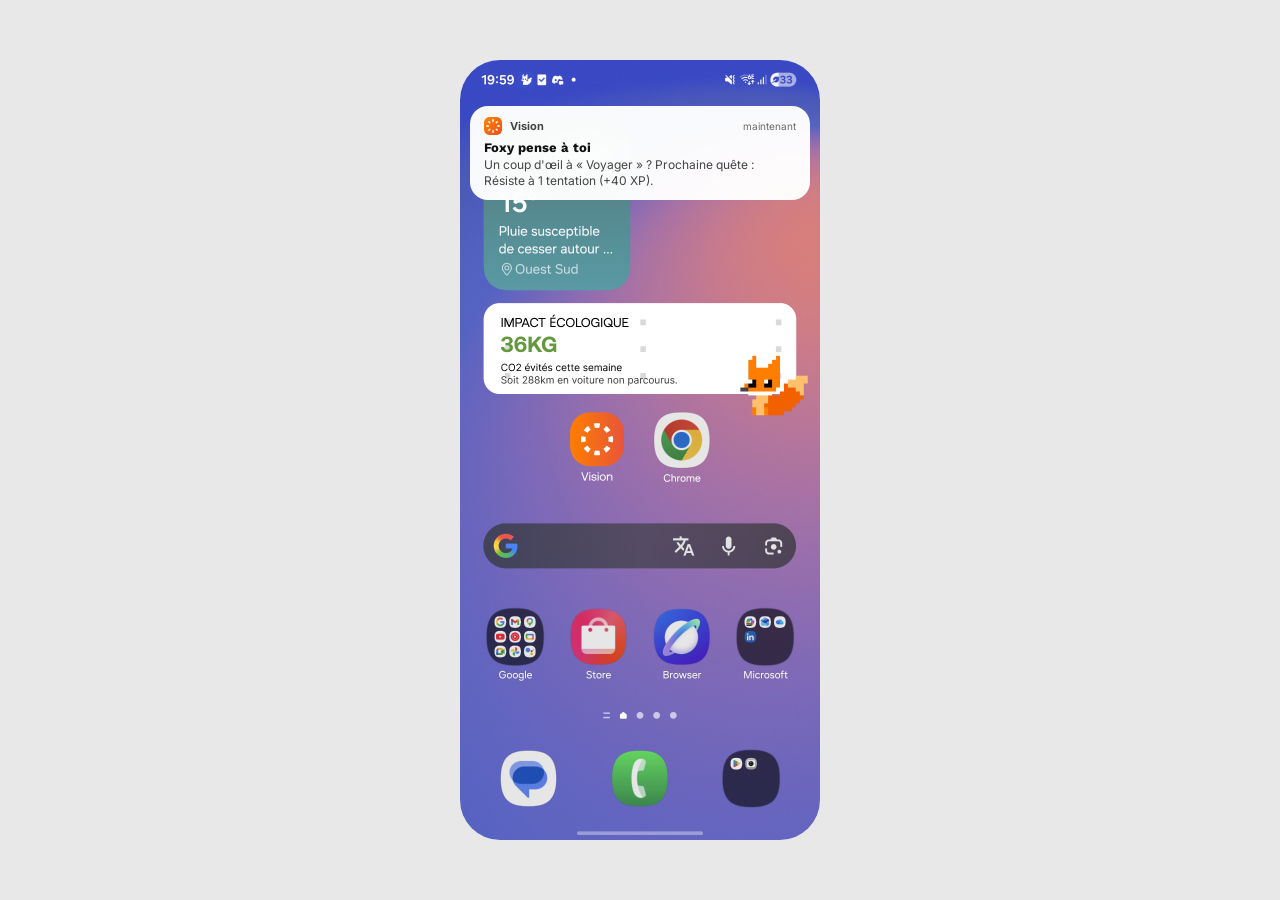
==== copie/index.html @ b32cd858 "Fusion gauntlet/serie (boucle gantelet)" ====
<!DOCTYPE html>
<html lang="fr">
<head>
<meta charset="UTF-8">
<meta name="viewport" content="width=device-width, initial-scale=1.0, viewport-fit=cover">
<title>Vision (copie)</title>
<!-- PWA -->
<link rel="manifest" href="manifest.json">
<meta name="theme-color" content="#ffffff">
<meta name="mobile-web-app-capable" content="yes">
<meta name="apple-mobile-web-app-capable" content="yes">
<meta name="apple-mobile-web-app-status-bar-style" content="black-translucent">
<meta name="apple-mobile-web-app-title" content="Vision">
<link rel="apple-touch-icon" href="assets/icon-192.png">
<link rel="preconnect" href="https://fonts.googleapis.com">
<link rel="preconnect" href="https://fonts.gstatic.com" crossorigin>
<link href="https://fonts.googleapis.com/css2?family=Inter:wght@300;400;500;600;700&family=Work+Sans:ital,wght@0,400;0,600;0,700;0,800;1,400&display=swap" rel="stylesheet">
<link rel="stylesheet" href="css/base.css">
<link rel="stylesheet" href="css/app.css">
<link rel="stylesheet" href="css/demos.css">
<link rel="stylesheet" href="css/g-accueil.css">
<link rel="stylesheet" href="css/g-celebration.css">
<link rel="stylesheet" href="css/g-serie.css">
<link rel="stylesheet" href="css/g-quetes.css">
<link rel="stylesheet" href="css/g-ligue.css">
<link rel="stylesheet" href="css/g-boutique.css">
<link rel="stylesheet" href="css/g-mascotte.css">
<link rel="stylesheet" href="css/g-rappels.css">
<style>
/* Reste dans la page : les url() passées via --m (style en ligne) doivent se résoudre par rapport au document */
.nav-mask { -webkit-mask: var(--m) center / contain no-repeat; mask: var(--m) center / contain no-repeat; }
</style>
</head>
<body>
<!-- Sprite SVG des icônes de navigation (contour si inactif, plein si actif) -->
<svg width="0" height="0" style="position:absolute;overflow:hidden" aria-hidden="true">
  <symbol id="ic-home" viewBox="0 0 24 24"><path d="M4 11 L12 4 L20 11 V20 H14 V15 H10 V20 H4 Z"/></symbol>
  <symbol id="ic-hist" viewBox="0 0 24 24">
    <rect x="3.5" y="13" width="4.2" height="7" rx="1.2"/>
    <rect x="9.9" y="9" width="4.2" height="11" rx="1.2"/>
    <rect x="16.3" y="5" width="4.2" height="15" rx="1.2"/>
  </symbol>
  <symbol id="ic-comp" viewBox="0 0 24 24">
    <ellipse cx="6.8" cy="9.5" rx="1.8" ry="2.3"/>
    <ellipse cx="11.7" cy="7.6" rx="1.9" ry="2.6"/>
    <ellipse cx="16.8" cy="9.5" rx="1.8" ry="2.3"/>
    <path d="M11.8 11.2 C8.2 11.2 6.3 14 6.3 16.4 C6.3 19 9 20 11.8 20 C14.6 20 17.3 19 17.3 16.4 C17.3 14 15.4 11.2 11.8 11.2 Z"/>
  </symbol>
  <symbol id="ic-prof" viewBox="0 0 24 24">
    <circle cx="12" cy="8" r="3.6"/>
    <path d="M5 20 C5 15.8 8.1 13.8 12 13.8 C15.9 13.8 19 15.8 19 20 Z"/>
  </symbol>
</svg>
<div class="phone">

  <!-- ════════════════════════════════════════════════════ -->
  <!-- SCREEN: SPLASH (123-228)                            -->
  <!-- ════════════════════════════════════════════════════ -->
  <div class="screen" id="s-splash">
    <div class="splash-screen">
      <!-- Assets fournis (à placer dans assets/) -->
      <img class="bg-img"      src="assets/splash-bg.png"      alt="">
      <img class="mosaic-img tl" src="assets/mosaic-orange.png" alt="">
      <img class="mosaic-img br" src="assets/mosaic-orange.png" alt="">
      <!-- (ancienne mosaïque CSS gardée pour compat — masquée par CSS) -->
      <!-- Mosaic top-left -->
      <div class="mosaic">
        <div class="mx" style="background:#f25023;top:0;left:0"></div>
        <div class="mx" style="background:#ff6338;top:0;left:32px"></div>
        <div class="mx" style="background:#f0662c;top:0;left:64px"></div>
        <div class="mx" style="background:#ffa43a;top:32px;left:0"></div>
        <div class="mx" style="background:#f07820;top:32px;left:32px"></div>
        <div class="mx" style="background:#ffb84a;top:64px;left:0"></div>
        <div class="mx" style="background:#f09030;top:64px;left:32px"></div>
        <div class="mx" style="background:#ffcc5a;top:96px;left:0"></div>
      </div>
      <!-- Mosaic bottom-right -->
      <div class="mosaic-br">
        <div class="mx" style="background:#f25023;top:0;left:0"></div>
        <div class="mx" style="background:#ff6338;top:0;left:32px"></div>
        <div class="mx" style="background:#f0662c;top:0;left:64px"></div>
        <div class="mx" style="background:#ffa43a;top:32px;left:0"></div>
        <div class="mx" style="background:#f07820;top:32px;left:32px"></div>
        <div class="mx" style="background:#ffb84a;top:64px;left:0"></div>
      </div>
      <!-- Logo : image PNG blanche fournie (à placer dans assets/welcome-logo.png) -->
      <img class="welcome-logo" src="assets/welcome-logo.png" alt="">

      <!-- Baseline -->
      <p class="splash-sub">La tentation passe.<br>Tes ambitions restent.</p>

      <!-- "Create account" — bg #f5f5f5 + border, radius 12, texte noir -->
      <button class="splash-btn-primary" onclick="go('s-intro-1')">Create account</button>

      <!-- "Login" — texte blanc Inter Bold, pas de fond -->
      <button class="splash-btn-login" onclick="go('s-home')">Login</button>
    </div>
  </div>

  <!-- (Page prénom supprimée — le prénom est désormais saisi sur la page Compagnon) -->

  <!-- SCREEN: ORANGE INTRO 1 (158-2)                      -->
  <!-- ════════════════════════════════════════════════════ -->
  <div class="screen" id="s-intro-1">
    <div class="og-screen">
      <!-- Assets fournis -->
      <img class="bg-img"        src="assets/splash-bg.png"      alt="">
      <img class="mosaic-img tl" src="assets/mosaic-orange.png"  alt="">
      <img class="mosaic-img br" src="assets/mosaic-orange.png"  alt="">
      <div class="og-radial"></div>
      <div class="mosaic">
        <div class="mx" style="background:#f25023;top:0;left:0"></div>
        <div class="mx" style="background:#ff6338;top:0;left:32px"></div>
        <div class="mx" style="background:#f0662c;top:0;left:64px"></div>
        <div class="mx" style="background:#ffa43a;top:32px;left:0"></div>
        <div class="mx" style="background:#f07820;top:32px;left:32px"></div>
        <div class="mx" style="background:#ffb84a;top:64px;left:0"></div>
        <div class="mx" style="background:#f09030;top:64px;left:32px"></div>
        <div class="mx" style="background:#ffcc5a;top:96px;left:0"></div>
        <div class="mx" style="background:#ffe06a;top:128px;left:0"></div>
      </div>
      <div class="mosaic-br">
        <div class="mx" style="background:#f25023;top:0;left:0"></div>
        <div class="mx" style="background:#ff6338;top:0;left:32px"></div>
        <div class="mx" style="background:#f0662c;top:0;left:64px"></div>
        <div class="mx" style="background:#ffa43a;top:32px;left:0"></div>
        <div class="mx" style="background:#f07820;top:32px;left:32px"></div>
        <div class="mx" style="background:#ffb84a;top:64px;left:0"></div>
        <div class="mx" style="background:#f09030;top:64px;left:32px"></div>
        <div class="mx" style="background:#ffcc5a;top:96px;left:0"></div>
        <div class="mx" style="background:#ffe06a;top:96px;left:32px"></div>
        <div class="mx" style="background:#fff07a;top:128px;left:0"></div>
      </div>
      <div class="og-content">
        <div class="og-step">01 - PARTENAIRE</div>
        <div class="og-title">Choisis ton partenaire</div>
        <div class="og-desc">Ton compagnon t'accompagne chaque jour. Il évolue en fonction de tes actions et t'aide à rester aligné avec tes objectifs.</div>
        <button class="og-btn" onclick="go('s-step1')">Continuer →</button>
      </div>
    </div>
  </div>

  <!-- ════════════════════════════════════════════════════ -->
  <!-- SCREEN: STEP 1 — Companion (158-21)                 -->
  <!-- ════════════════════════════════════════════════════ -->
  <div class="screen" id="s-step1">
    <div class="form-screen">
      <div class="step-bar">
        <div class="seg on"></div>
        <div class="seg"></div>
        <div class="seg"></div>
        <div class="seg"></div>
      </div>
      <div class="step-hdr">
        <div class="step-dot"></div>
        <div class="step-lbl">Étape 1 ▪ Ton Partenaire</div>
      </div>
      <div class="form-title">Choisis ton partenaire</div>
      <div class="form-sub">Plus facile ensemble.</div>
      <div class="comp-grid" id="compGrid">
        <div class="comp-card active" data-comp="foxy" onclick="selectComp(this)" role="button" tabindex="0">
          <div class="fox-mini"><img src="assets/comp-foxy.png" alt="Foxy" style="position:relative;width:100%;height:100%;object-fit:contain;image-rendering:pixelated;"></div>
          <div class="comp-name">Foxy</div>
          <div class="comp-trait">Curieux • Motivant</div>
        </div>
        <div class="comp-card" data-comp="malo" onclick="selectComp(this)" role="button" tabindex="0">
          <img src="assets/comp-malo.png" alt="Malo" style="width:72px;height:64px;object-fit:contain;image-rendering:pixelated;">
          <div class="comp-name">Malo</div>
          <div class="comp-trait">Calme • Stratège</div>
        </div>
        <div class="comp-card" data-comp="elio" onclick="selectComp(this)" role="button" tabindex="0">
          <img src="assets/comp-elio.png" alt="Élio" style="width:72px;height:64px;object-fit:contain;image-rendering:pixelated;">
          <div class="comp-name">Élio</div>
          <div class="comp-trait">Fun • Décalé</div>
        </div>
        <div class="comp-card" data-comp="ryo" onclick="selectComp(this)" role="button" tabindex="0">
          <img src="assets/comp-ryo.png" alt="Ryo" style="width:72px;height:64px;object-fit:contain;image-rendering:pixelated;">
          <div class="comp-name">Ryo</div>
          <div class="comp-trait">Sérieux • Discipliné</div>
        </div>
      </div>
      <div class="comp-input-area">
        <div class="comp-desc" id="comp-desc">Ce renard est stratège. Toujours un coup d'avance, il sera toujours là pour te réorienter en cas de coup dur.</div>
        <input id="compNameInput" class="dark-input" type="text" placeholder="Donne-lui ton prénom" maxlength="20" onkeydown="if(event.key==='Enter')continueComp()">
      </div>
      <button class="cont-btn" onclick="continueComp()">Continuer →</button>
    </div>
  </div>

  <!-- ════════════════════════════════════════════════════ -->
  <!-- SCREEN: ORANGE INTRO 2 (158-45)                     -->
  <!-- ════════════════════════════════════════════════════ -->
  <div class="screen" id="s-intro-2">
    <div class="og-screen">
      <!-- Assets fournis -->
      <img class="bg-img"        src="assets/splash-bg.png"      alt="" style="transform:scaleX(-1)">
      <img class="mosaic-img tl" src="assets/mosaic-orange.png"  alt="">
      <img class="mosaic-img br" src="assets/mosaic-orange.png"  alt="">
      <div class="og-radial"></div>
      <div class="mosaic" style="transform: scaleX(-1)">
        <div class="mx" style="background:#f25023;top:0;left:0"></div>
        <div class="mx" style="background:#ff6338;top:0;left:32px"></div>
        <div class="mx" style="background:#f0662c;top:0;left:64px"></div>
        <div class="mx" style="background:#ffa43a;top:32px;left:0"></div>
        <div class="mx" style="background:#f07820;top:32px;left:32px"></div>
        <div class="mx" style="background:#ffb84a;top:64px;left:0"></div>
        <div class="mx" style="background:#f09030;top:64px;left:32px"></div>
        <div class="mx" style="background:#ffcc5a;top:96px;left:0"></div>
      </div>
      <div class="mosaic-br">
        <div class="mx" style="background:#f25023;top:0;left:0"></div>
        <div class="mx" style="background:#ff6338;top:0;left:32px"></div>
        <div class="mx" style="background:#f0662c;top:0;left:64px"></div>
        <div class="mx" style="background:#ffa43a;top:32px;left:0"></div>
        <div class="mx" style="background:#f07820;top:32px;left:32px"></div>
        <div class="mx" style="background:#ffb84a;top:64px;left:0"></div>
        <div class="mx" style="background:#f09030;top:64px;left:32px"></div>
        <div class="mx" style="background:#ffcc5a;top:96px;left:0"></div>
      </div>
      <div class="og-content">
        <div class="og-step">02 - PASSION</div>
        <div class="og-title">Ce qui t'anime</div>
        <div class="og-desc">Ton <em style="font-style:italic">compagnon</em> comprend mieux ce que tu veux protéger quand il connaît ce qui compte pour toi.</div>
        <button class="og-btn" onclick="go('s-step2')">Continuer →</button>
      </div>
    </div>
  </div>

  <!-- ════════════════════════════════════════════════════ -->
  <!-- SCREEN: STEP 2 — Passions (158-194)                 -->
  <!-- ════════════════════════════════════════════════════ -->
  <div class="screen" id="s-step2">
    <div class="form-screen">
      <div class="step-bar">
        <div class="seg on"></div>
        <div class="seg on"></div>
        <div class="seg"></div>
        <div class="seg"></div>
      </div>
      <div class="step-hdr">
        <div class="step-dot"></div>
        <div class="step-lbl">Étape 2 ▪ Tes Passions</div>
      </div>
      <div class="passion-fox">
        <div class="fox-mini"><img src="assets/comp-foxy.png" class="dyn-comp" alt="fox"></div>
      </div>
      <div class="form-title">Sélectionnes tes passions</div>
      <div class="form-sub">Personnalises tes alternatives.</div>
      <div class="passion-count" id="passionCount">3 passions sélectionnées</div>
      <div class="chip-area" id="chipArea">
        <div class="chip" onclick="toggleChip(this)" role="button" tabindex="0">Fitness</div>
        <div class="chip" onclick="toggleChip(this)" role="button" tabindex="0">Gaming</div>
        <div class="chip" onclick="toggleChip(this)" role="button" tabindex="0">Manga / Anime</div>
        <div class="chip" onclick="toggleChip(this)" role="button" tabindex="0">Finance</div>
        <div class="chip" onclick="toggleChip(this)" role="button" tabindex="0">Design</div>
        <div class="chip on" onclick="toggleChip(this)" role="button" tabindex="0">Lecture</div>
        <div class="chip" onclick="toggleChip(this)" role="button" tabindex="0">Musique</div>
        <div class="chip on" onclick="toggleChip(this)" role="button" tabindex="0">Voyage</div>
        <div class="chip" onclick="toggleChip(this)" role="button" tabindex="0">Développement personnel</div>
        <div class="chip" onclick="toggleChip(this)" role="button" tabindex="0">Art</div>
        <div class="chip" onclick="toggleChip(this)" role="button" tabindex="0">Nature</div>
        <div class="chip" onclick="toggleChip(this)" role="button" tabindex="0">Entrepreneuriat</div>
        <div class="chip" onclick="toggleChip(this)" role="button" tabindex="0">Roadtrip</div>
        <div class="chip" onclick="toggleChip(this)" role="button" tabindex="0">Mode</div>
        <div class="chip on" onclick="toggleChip(this)" role="button" tabindex="0">Nourriture</div>
        <div class="chip-add" onclick="addChip()" role="button" tabindex="0">+</div>
      </div>
      <button class="cont-btn" onclick="go('s-intro-3')">Suivant →</button>
    </div>
  </div>

  <!-- ════════════════════════════════════════════════════ -->
  <!-- SCREEN: ORANGE INTRO 3 (158-389)                    -->
  <!-- ════════════════════════════════════════════════════ -->
  <div class="screen" id="s-intro-3">
    <div class="og-screen">
      <!-- Assets fournis -->
      <img class="bg-img"        src="assets/splash-bg.png"      alt="" style="transform:rotate(180deg)">
      <img class="mosaic-img tl" src="assets/mosaic-orange.png"  alt="">
      <img class="mosaic-img br" src="assets/mosaic-orange.png"  alt="">
      <div class="og-radial"></div>
      <div class="mosaic">
        <div class="mx" style="background:#f25023;top:0;left:0"></div>
        <div class="mx" style="background:#ff6338;top:0;left:32px"></div>
        <div class="mx" style="background:#f0662c;top:0;left:64px"></div>
        <div class="mx" style="background:#ffa43a;top:32px;left:0"></div>
        <div class="mx" style="background:#f07820;top:32px;left:32px"></div>
        <div class="mx" style="background:#ffb84a;top:64px;left:0"></div>
        <div class="mx" style="background:#ffcc5a;top:96px;left:0"></div>
      </div>
      <div class="mosaic-br">
        <div class="mx" style="background:#f25023;top:0;left:0"></div>
        <div class="mx" style="background:#ff6338;top:0;left:32px"></div>
        <div class="mx" style="background:#ffa43a;top:32px;left:0"></div>
        <div class="mx" style="background:#f07820;top:32px;left:32px"></div>
        <div class="mx" style="background:#ffb84a;top:64px;left:0"></div>
        <div class="mx" style="background:#ffcc5a;top:96px;left:0"></div>
      </div>
      <div class="og-content">
        <div class="og-step">03 - VISION</div>
        <div class="og-title">Pose ton premier objectif</div>
        <div class="og-desc">Dis-le comme tu le penses. Vision s'occupera de le structurer ensuite.</div>
        <button class="og-btn" onclick="go('s-step3')">C'est parti →</button>
      </div>
    </div>
  </div>

  <!-- ════════════════════════════════════════════════════ -->
  <!-- SCREEN: STEP 3 — Vision Cards (235-756)             -->
  <!-- ════════════════════════════════════════════════════ -->
  <div class="screen" id="s-step3">
    <div class="form-screen">
      <div class="step-bar">
        <div class="seg on"></div>
        <div class="seg on"></div>
        <div class="seg on"></div>
        <div class="seg"></div>
      </div>
      <div class="step-hdr">
        <div class="step-dot"></div>
        <div class="step-lbl">Étape 3 ▪ Ta Vision</div>
      </div>
      <div class="form-title">Que veux-tu construire ?</div>
      <div class="vision-scroll" style="max-height: 470px;">
        <div class="vision-grid">
          <div class="vision-card active">
            <div class="vision-thumb"><div class="fox-mini" style="width:52px;height:46px;"><img src="assets/comp-foxy.png" class="dyn-comp" alt=""></div></div>
            <div class="vision-label">Liberté financière</div>
            <div class="vision-input-area">
              <input class="vision-input" type="text" placeholder="Mon objectif...">
            </div>
          </div>
          <div class="vision-card">
            <div class="vision-thumb"><div class="fox-mini" style="width:52px;height:46px;"><img src="assets/comp-foxy.png" class="dyn-comp" alt=""></div></div>
            <div class="vision-label">Voyager</div>
            <div class="vision-input-area">
              <input class="vision-input" type="text" placeholder="Mon objectif...">
            </div>
          </div>
          <div class="vision-card">
            <div class="vision-thumb"><div class="fox-mini" style="width:52px;height:46px;"><img src="assets/comp-foxy.png" class="dyn-comp" alt=""></div></div>
            <div class="vision-label">Réduire mon impact</div>
            <div class="vision-input-area">
              <input class="vision-input" type="text" placeholder="Mon objectif...">
            </div>
          </div>
          <div class="vision-card">
            <div class="vision-thumb"><div class="fox-mini" style="width:52px;height:46px;"><img src="assets/comp-foxy.png" class="dyn-comp" alt=""></div></div>
            <div class="vision-label">Lancer un projet</div>
            <div class="vision-input-area">
              <input class="vision-input" type="text" placeholder="Mon objectif...">
            </div>
          </div>
          <div class="vision-card">
            <div class="vision-thumb"><div class="fox-mini" style="width:52px;height:46px;"><img src="assets/comp-foxy.png" class="dyn-comp" alt=""></div></div>
            <div class="vision-label">Me former</div>
            <div class="vision-input-area">
              <input class="vision-input" type="text" placeholder="Mon objectif...">
            </div>
          </div>
          <div class="vision-card">
            <div class="vision-thumb"><div class="fox-mini" style="width:52px;height:46px;"><img src="assets/comp-foxy.png" class="dyn-comp" alt=""></div></div>
            <div class="vision-label">Prendre soin de moi</div>
            <div class="vision-input-area">
              <input class="vision-input" type="text" placeholder="Mon objectif...">
            </div>
          </div>
          <div class="vision-card">
            <div class="vision-thumb"><div class="fox-mini" style="width:52px;height:46px;"><img src="assets/comp-foxy.png" class="dyn-comp" alt=""></div></div>
            <div class="vision-label">Premier logement</div>
            <div class="vision-input-area">
              <input class="vision-input" type="text" placeholder="Mon objectif...">
            </div>
          </div>
          <div class="vision-card">
            <div class="vision-thumb"><div class="fox-mini" style="width:52px;height:46px;"><img src="assets/comp-foxy.png" class="dyn-comp" alt=""></div></div>
            <div class="vision-label">Avoir de l'impact</div>
            <div class="vision-input-area">
              <input class="vision-input" type="text" placeholder="Mon objectif...">
            </div>
          </div>
        </div>
        <div style="height:12px"></div>
      </div>
      <div class="vision-footer">
        <div class="vision-footer-txt">M'aider pour mes objectifs</div>
        <button class="foxy-btn" onclick="go('s-chat')">Discute avec Foxy</button>
      </div>
      <button class="cont-btn" style="bottom:18px" onclick="validateVisions()">Suivant →</button>
    </div>
  </div>

  <!-- ════════════════════════════════════════════════════ -->
  <!-- SCREEN: ANALYSE INTRO (194-489)                     -->
  <!-- ════════════════════════════════════════════════════ -->
  <div class="screen" id="s-intro-analyse">
    <div class="app-screen" style="display:flex;flex-direction:column;padding:50px 22px 0;">
      <div class="fox-mini" style="width:94px;height:83px;margin:10px auto 16px;"><img src="assets/comp-foxy.png" class="dyn-comp" alt="fox"></div>
      <div style="font-family:'Work Sans',sans-serif;font-weight:700;font-size:21px;color:var(--dark);text-align:center;line-height:1.25;">Ton compagnon va<br>analyser ces sites pour toi</div>
      <div style="font-size:13px;color:var(--muted);text-align:center;margin-top:8px;">selon tes objectifs sélectionnés</div>
      <div style="margin-top:24px;display:flex;flex-direction:column;gap:10px;">
        <div style="background:#fff;border-radius:14px;padding:13px 16px;display:flex;align-items:center;gap:12px;">
          <div style="flex:1;"><div style="font-weight:700;font-size:14px;color:var(--dark);">Achat</div><div style="font-size:11px;color:var(--muted);margin-top:2px;">(Amazon, Zara, Sephora…)</div></div>
          <span class="cat-tog on locked" onclick="toggleCat(this)" role="button" tabindex="0"><span class="cat-tog-knob"><img src="assets/lock.svg" class="lock-ic" alt="verrouillé"></span></span>
        </div>
        <div style="background:#fff;border-radius:14px;padding:13px 16px;display:flex;align-items:center;gap:12px;">
          <div style="flex:1;"><div style="font-weight:700;font-size:14px;color:var(--dark);">Food & Livraison</div><div style="font-size:11px;color:var(--muted);margin-top:2px;">(UberEats, Deliveroo, McDo…)</div></div>
          <span class="cat-tog on locked" onclick="toggleCat(this)" role="button" tabindex="0"><span class="cat-tog-knob"><img src="assets/lock.svg" class="lock-ic" alt="verrouillé"></span></span>
        </div>
        <div style="background:#fff;border-radius:14px;padding:13px 16px;display:flex;align-items:center;gap:12px;">
          <div style="flex:1;"><div style="font-weight:700;font-size:14px;color:var(--dark);">Réseaux & Streaming</div><div style="font-size:11px;color:var(--muted);margin-top:2px;">(TikTok, Instagram, Youtube…)</div></div>
          <span class="cat-tog on locked" onclick="toggleCat(this)" role="button" tabindex="0"><span class="cat-tog-knob"><img src="assets/lock.svg" class="lock-ic" alt="verrouillé"></span></span>
        </div>
      </div>
      <button class="cont-btn" style="position:absolute;bottom:24px;right:22px;" onclick="go('s-intro-ec')">Compris →</button>
    </div>
  </div>

  <!-- ════════════════════════════════════════════════════ -->
  <!-- SCREEN: SPLASH ESPRIT CRITIQUE (580:1264) — violet     -->
  <!-- ════════════════════════════════════════════════════ -->
  <div class="screen" id="s-intro-ec">
    <div class="ec-screen">
      <div class="ec-content">
        <div class="ec-step">Esprit critique</div>
        <div class="ec-title">T'aide à lutter contre la déformation et la manipulation</div>
        <div class="ec-desc">T'aide à repérer le contenu généré par l'IA, t'aide à trouver des ressources complémentaires à celles que tu consultes</div>
        <div class="ec-card">
          <div style="flex:1;">
            <div style="font-family:'Work Sans',sans-serif;font-weight:700;font-size:14px;color:var(--dark);">Esprit critique</div>
            <div style="font-size:11px;color:var(--muted);margin-top:2px;">(Information, Vidéo, Article…)</div>
          </div>
          <span class="ec-toggle on" onclick="toggleEC(this)" role="button" tabindex="0"><span class="ec-knob"></span></span>
        </div>
      </div>
      <button class="ec-btn" onclick="go('s-intro-5')">Continuer →</button>
    </div>
  </div>

  <!-- ════════════════════════════════════════════════════ -->
  <!-- SCREEN: ORANGE INTRO 5 — Capsule (158-732)          -->
  <!-- ════════════════════════════════════════════════════ -->
  <div class="screen" id="s-intro-5">
    <div class="og-screen">
      <!-- Assets fournis -->
      <img class="bg-img"        src="assets/splash-bg.png"      alt="" style="transform:rotate(-15deg) scale(1.6)">
      <img class="mosaic-img tl" src="assets/mosaic-orange.png"  alt="">
      <img class="mosaic-img br" src="assets/mosaic-orange.png"  alt="">
      <div class="og-radial"></div>
      <div class="mosaic">
        <div class="mx" style="background:#f25023;top:0;left:0"></div>
        <div class="mx" style="background:#ff6338;top:0;left:32px"></div>
        <div class="mx" style="background:#f0662c;top:0;left:64px"></div>
        <div class="mx" style="background:#ffa43a;top:32px;left:0"></div>
        <div class="mx" style="background:#f07820;top:32px;left:32px"></div>
        <div class="mx" style="background:#ffb84a;top:64px;left:0"></div>
        <div class="mx" style="background:#ffcc5a;top:96px;left:0"></div>
      </div>
      <div class="mosaic-br">
        <div class="mx" style="background:#f25023;top:0;left:0"></div>
        <div class="mx" style="background:#ff6338;top:0;left:32px"></div>
        <div class="mx" style="background:#ffa43a;top:32px;left:0"></div>
        <div class="mx" style="background:#ffb84a;top:64px;left:0"></div>
        <div class="mx" style="background:#ffcc5a;top:96px;left:0"></div>
      </div>
      <div class="og-content">
        <div class="og-step">04 - TA CAPSULE</div>
        <div class="og-title">Immortalise ce moment</div>
        <div class="og-desc">Enregistre un message pour ton futur toi. Il s'affichera lors des moments de doute.</div>
        <button class="og-btn" onclick="go('s-step4')">Enregistrer →</button>
      </div>
    </div>
  </div>

  <!-- ════════════════════════════════════════════════════ -->
  <!-- SCREEN: STEP 4 — Camera / Capsule (158-738)         -->
  <!-- ════════════════════════════════════════════════════ -->
  <div class="screen" id="s-step4">
    <div class="form-screen">
      <div class="step-bar">
        <div class="seg on"></div>
        <div class="seg on"></div>
        <div class="seg on"></div>
        <div class="seg on"></div>
      </div>
      <div class="step-hdr">
        <div class="step-dot"></div>
        <div class="step-lbl">Étape 4 ▪ Ta Capsule</div>
      </div>
      <div class="form-title">Immortalise ce moment</div>
      <div class="form-sub">Un message pour ton futur toi.</div>
      <div class="cam-area" id="step4-cam">
        <!-- État IDLE (placeholder par défaut) -->
        <div id="cam-state-idle" style="text-align:center;width:100%;height:100%;display:flex;flex-direction:column;align-items:center;justify-content:center;position:relative;">
          <div class="cam-placeholder">📹<br><br>Appuie sur le bouton<br>pour commencer l'enregistrement</div>
          <div class="cam-example">
            <div class="cam-example-txt">"Salut, c'est moi dans 90 jours. J'espère que tu as tenu tes engagements..."</div>
          </div>
        </div>
        <!-- État RECORDING (caché par défaut) — video plein écran + overlays absolus -->
        <div id="cam-state-rec" style="display:none;width:100%;height:100%;position:relative;color:#fff;overflow:hidden;border-radius:16px;">
          <!-- Vraie vidéo en BG plein écran -->
          <video id="rec-video" autoplay muted playsinline style="display:none;position:absolute;inset:0;width:100%;height:100%;object-fit:cover;transform:scaleX(-1);"></video>
          <!-- Fallback emoji/waveform (plein écran, centré) -->
          <div id="rec-visual-fallback" style="position:absolute;inset:0;display:flex;align-items:center;justify-content:center;color:rgba(255,255,255,0.25);font-size:64px;gap:3px;">👤</div>
          <!-- Header overlay (REC + timer) -->
          <div style="position:absolute;top:12px;left:14px;right:14px;display:flex;align-items:center;gap:8px;background:rgba(0,0,0,0.45);backdrop-filter:blur(6px);-webkit-backdrop-filter:blur(6px);border-radius:18px;padding:6px 12px;">
            <div class="rec-live-dot"></div>
            <div class="rec-live-lbl" id="rec-mode-lbl">REC · VIDÉO</div>
            <div style="margin-left:auto;font-family:'Inter',sans-serif;color:#fff;font-size:16px;font-weight:500;" id="rec-timer">0:00</div>
          </div>
          <!-- Transcription overlay FIXE (taille fixe, ne grandit pas) -->
          <div style="position:absolute;left:12px;right:12px;bottom:12px;height:80px;background:rgba(0,0,0,0.55);backdrop-filter:blur(8px);-webkit-backdrop-filter:blur(8px);border-radius:12px;padding:10px 12px;overflow-y:auto;font-size:13px;line-height:1.5;color:rgba(255,255,255,0.95);">
            <div id="rec-transcript-text"><span class="rec-cursor"></span></div>
          </div>
        </div>
        <!-- État PREVIEW (caché par défaut) -->
        <div id="cam-state-preview" style="display:none;width:100%;height:100%;flex-direction:column;align-items:center;justify-content:center;color:rgba(255,255,255,0.85);padding:14px;">
          <div style="font-size:42px;margin-bottom:14px;">✓</div>
          <div style="font-family:'Work Sans',sans-serif;font-weight:700;font-size:16px;margin-bottom:6px;">Capsule enregistrée</div>
          <div id="cam-preview-meta" style="font-size:12px;color:rgba(255,255,255,0.55);font-family:'Inter',sans-serif;letter-spacing:.05em;">VIDÉO · 0:00</div>
          <button type="button" onclick="resetRecording()" style="margin-top:18px;background:rgba(255,255,255,0.1);border:1px solid rgba(255,255,255,0.2);color:#fff;font-family:'Inter',sans-serif;font-size:12px;padding:8px 16px;border-radius:20px;cursor:pointer;">↻ Réenregistrer</button>
        </div>
      </div>
      <div class="record-btn-wrap">
        <button type="button" class="record-btn" id="record-btn-main" onclick="handleRecordClick()" aria-label="Enregistrer ou arrêter la capsule">
          <div class="record-dot" id="record-btn-icon" style="pointer-events:none"></div>
        </button>
        <div class="record-alt" id="record-alt-text" style="cursor:pointer" onclick="startRecordingInline('audio')" role="button" tabindex="0">Sinon enregistrer un vocal</div>
      </div>
      <button class="cont-btn" onclick="go('s-home'); startTour();">Terminer →</button>
    </div>
  </div>

  <!-- ════════════════════════════════════════════════════ -->
  <!-- SCREEN: RECORDING (video ou vocal avec transcription)-->
  <!-- ════════════════════════════════════════════════════ -->
  <div class="screen" id="s-record">
    <div class="rec-screen">
      <div class="rec-top">
        <div class="rec-live-dot"></div>
        <div class="rec-live-lbl" id="rec-mode-lbl">REC · VIDÉO</div>
      </div>
      <div class="rec-timer" id="rec-timer">0:00</div>

      <!-- Viewfinder caméra (mode video) -->
      <div class="rec-cam-view" id="rec-cam-view">
        <div class="rec-corner tl"></div>
        <div class="rec-corner tr"></div>
        <div class="rec-corner bl"></div>
        <div class="rec-corner br"></div>
        <div class="rec-cam-icon">👤</div>
      </div>

      <!-- Waveform animée (mode vocal) -->
      <div class="rec-wave" id="rec-wave" style="display:none;">
        <!-- 32 barres générées par JS -->
      </div>

      <!-- Transcription live -->
      <div class="rec-transcript">
        <div class="rec-transcript-lbl">📝 TRANSCRIPTION EN DIRECT</div>
        <div id="rec-transcript-text"></div>
      </div>

      <!-- Stop button -->
      <button class="rec-stop-btn" onclick="stopRecording()" aria-label="Arrêter l'enregistrement">
        <div class="rec-stop-square"></div>
      </button>
      <div class="rec-stop-lbl">Appuie pour arrêter</div>
    </div>
  </div>

  <!-- ════════════════════════════════════════════════════ -->
  <!-- SCREEN: HOME (61-135)                               -->
  <!-- ════════════════════════════════════════════════════ -->
  <div class="screen" id="s-home">
    <div class="app-screen">
      <div class="android-back" onclick="go('s-widget')" title="Retour Android" role="button" tabindex="0">
        <div class="android-back-pill">⌂ Android</div>
      </div>
      <div class="app-scroll" style="height:100%;">
        <!-- Accueil : barre de statut + compagnon + carte du jour (js/g-accueil.js, css/g-accueil.css) -->
        <div class="acc-top" id="acc-top">
          <div class="acc-bar">
            <button type="button" class="acc-stat acc-league" id="acc-league" onclick="accGo('s-ligue')" aria-label="Ligue">
              <span class="acc-ico acc-ico-medal" data-px="medal"></span><span class="acc-num" id="acc-league-name">Graine</span>
            </button>
            <button type="button" class="acc-stat acc-flame is-off" id="acc-flame" onclick="accGo('s-serie')" aria-label="Série">
              <span class="acc-ico acc-ico-flame" data-px="flame"></span><span class="acc-num" id="home-streak">0</span>
            </button>
            <button type="button" class="acc-stat acc-gems" id="acc-gems-btn" onclick="accGo('s-boutique')" aria-label="Graines">
              <span class="acc-ico" data-px="seed"></span><span class="acc-num" id="acc-gems">0</span>
            </button>
            <button type="button" class="acc-stat acc-freeze" id="acc-freezes-btn" onclick="accGo('s-boutique')" aria-label="Boucliers de série">
              <span class="acc-ico" data-px="shield"></span><span class="acc-num" id="acc-freezes">0</span>
            </button>
            <button type="button" class="bell-btn has-notif acc-bell" onclick="openNotifs()" aria-label="Notifications"><img src="assets/bell.svg" alt="notifications"></button>
          </div>

          <div class="acc-stage">
            <div class="acc-comp">
              <div class="acc-sparks" aria-hidden="true"><i></i><i></i><i></i></div>
              <div class="acc-comp-sprite"><img src="assets/comp-foxy.png" class="dyn-comp" alt="Ton compagnon"></div>
              <div class="acc-floor" aria-hidden="true"></div>
              <div class="acc-level" id="acc-level" role="img" aria-label="Stade du compagnon"><div id="home-hearts" class="acc-hearts"></div><span id="acc-stage-name">Sauvage</span></div>
            </div>
            <div class="acc-bubble">
              <div class="acc-hello"><span id="acc-hello-word">Bonsoir</span>, <span class="user-name">Léa</span>&#8239;!</div>
              <div class="acc-say" id="acc-say">Une petite action et ta flamme s’allume.</div>
            </div>
          </div>

          <div class="acc-today" id="acc-today">
            <div class="acc-today-top">
              <span class="acc-tag" id="acc-tag">À suivre</span>
              <span class="acc-count" id="acc-count-wrap" role="img" aria-label="Quêtes du jour"><span class="acc-dots" id="acc-dots"></span><span id="acc-count">0 / 3</span></span>
            </div>
            <div class="acc-title" id="acc-title">Résiste à 1 tentation</div>
            <div class="acc-rewards">
              <span class="acc-chip acc-chip-xp" id="acc-xp-chip"><span class="acc-ico" data-px="bolt"></span><span class="acc-chip-txt"><span id="acc-xp">+40</span> XP</span></span>
              <span class="acc-chip acc-chip-gems"><span class="acc-ico" data-px="seed"></span><span class="acc-chip-txt"><span id="acc-gain">+15</span> graines</span></span>
            </div>
            <div class="acc-progress">
              <div class="acc-pbar" id="acc-pbar" role="img" aria-label="Progression"><div class="acc-pfill" id="acc-pfill"></div><span class="acc-ptxt" id="acc-ptxt">0 / 1</span></div>
              <span class="acc-ico acc-chest" data-px="chest"></span>
            </div>
            <button type="button" class="acc-cta" id="acc-cta" onclick="accTodayTap()">Allumer ma flamme</button>
          </div>
        </div>

        <!-- Chips dynamiques (varient selon objectifs) -->
        <div id="home-chips" style="display:flex;gap:8px;justify-content:center;flex-wrap:wrap;margin-top:12px;padding:0 20px;"></div>

        <!-- Banner objectif (dynamique userAmbitions[0]) — collant en haut au scroll -->
        <div class="obj-banner" id="home-obj-banner" style="position:sticky;top:0;z-index:20;margin:16px 14px 0;box-shadow: none;">
          <div class="obj-label">TON OBJECTIF</div>
          <div class="obj-text" id="home-obj-text">Je veux pouvoir voyager le mois prochain.</div>
        </div>

        <!-- Card blanche "Objectifs" (blocs dynamiques par ambition) -->
        <div style="margin:16px 20px 0;background:#fff;border-radius:14px;padding:16px;">
          <div style="font-size:10px;color:#6b6475;margin-bottom:14px;">Objectifs</div>
          <div id="home-objectives-list"></div>
        </div>

        <!-- Journal (barres grises) -->
        <div style="padding:18px 20px 0;">
          <div style="font-size:10px;color:#888;margin-bottom:10px;">Journal</div>
          <div id="home-journal-list">
            <div class="jfi">
              <div class="jfi-bar" style="background:#888;"></div>
              <div class="jfi-content">
                <div class="jfi-time">Aujourd'hui · 14:20</div>
                <div class="jfi-text green">Résisté à Shein — +34€</div>
              </div>
            </div>
            <div class="jfi">
              <div class="jfi-bar" style="background:#888;"></div>
              <div class="jfi-content">
                <div class="jfi-time">Hier · 22:47</div>
                <div class="jfi-text" style="color:#888;">Commandé Uber Eats. Fatigue.</div>
              </div>
            </div>
            <div class="jfi">
              <div class="jfi-bar" style="background:#888;"></div>
              <div class="jfi-content">
                <div class="jfi-time">Mer · 18:05</div>
                <div class="jfi-text green">Résisté à Amazon — +22€</div>
              </div>
            </div>
          </div>
        </div>
        <div style="height:96px;"></div>
      </div>
      <div class="b-nav">
        <button class="nav-btn on" onclick="tab('home')" aria-label="Accueil">
          <span class="nav-mask nav-mask-line" style="aspect-ratio:35/47;--m:url(assets/nav-home-line.svg)"></span>
          <span class="nav-mask nav-mask-fill" style="aspect-ratio:35/47;--m:url(assets/nav-home-fill.svg)"></span>
        </button>
        <button class="nav-btn" onclick="tab('hist')" aria-label="Historique">
          <span class="nav-mask nav-mask-line" style="aspect-ratio:60/44;--m:url(assets/nav-hist-line.svg)"></span>
          <span class="nav-mask nav-mask-fill" style="aspect-ratio:62/44;--m:url(assets/nav-hist-fill.svg)"></span>
        </button>
        <button class="nav-fab" onclick="openJournal()" aria-label="Ajouter une entrée au journal">
          <img src="assets/nav-fab2.svg" alt="add">
        </button>
        <button class="nav-btn" onclick="tab('comp')" aria-label="Compagnon">
          <span class="nav-mask nav-mask-line" style="aspect-ratio:70/46;--m:url(assets/nav-comp-line.svg)"></span>
          <span class="nav-mask nav-mask-fill" style="aspect-ratio:72/46;--m:url(assets/nav-comp-fill.svg)"></span>
        </button>
        <button class="nav-btn" onclick="tab('profil')" aria-label="Profil">
          <span class="nav-mask nav-mask-line" style="aspect-ratio:30/44;--m:url(assets/nav-prof-line.svg)"></span>
          <span class="nav-mask nav-mask-fill" style="aspect-ratio:31/43;--m:url(assets/nav-prof-fill.svg)"></span>
        </button>
      </div>
    </div>
  </div>

  <!-- ════════════════════════════════════════════════════ -->
  <!-- SCREEN: HISTORIQUE (61-330)                         -->
  <!-- ════════════════════════════════════════════════════ -->
  <div class="screen" id="s-hist">
    <div class="app-screen">
      <div class="android-back" onclick="go('s-widget')" title="Retour Android" role="button" tabindex="0">
        <div class="android-back-pill">⌂ Android</div>
      </div>
      <div class="app-scroll" style="height:100%;">
        <div class="app-hdr">
          <div>
            <div class="app-greeting">Historique</div>
            <div class="app-streak">Ton parcours complet</div>
          </div>
          <button class="bell-btn has-notif" onclick="openNotifs()"><img src="assets/bell.svg" alt="notifications"></button>
        </div>
        <div class="obj-banner">
          <div class="obj-label">TON OBJECTIF</div>
          <div class="obj-text">Je veux pouvoir voyager le mois prochain.</div>
        </div>
        <!-- Journal dans une card blanche (Figma 61:330) -->
        <div style="margin:14px 20px 0;background:#fff;border-radius:16px;padding:14px 16px;">
          <div style="font-size:13px;font-weight:600;color:var(--muted);margin-bottom:10px;">Journal</div>
          <div class="jfi" style="margin:0 0 10px;">
            <div class="jfi-bar green"></div>
            <div class="jfi-content">
              <div class="jfi-time">Aujourd'hui · 14:20</div>
              <div class="jfi-text green">Résisté à Shein — +34€</div>
            </div>
          </div>
          <div class="jfi" style="margin:0 0 10px;">
            <div class="jfi-bar red"></div>
            <div class="jfi-content">
              <div class="jfi-time">Hier · 22:47</div>
              <div class="jfi-text dark">Commandé Uber Eats. Fatigue.</div>
            </div>
          </div>
          <div class="jfi" style="margin:0;">
            <div class="jfi-bar green"></div>
            <div class="jfi-content">
              <div class="jfi-time">Mer · 18:05</div>
              <div class="jfi-text green">Résisté à Amazon — +22€</div>
            </div>
          </div>
        </div>
        <!-- Bilan des déclencheurs (calculé depuis l'historique des tentations) -->
        <div class="trg-card">
          <div class="trg-title">Tes déclencheurs</div>
          <div id="triggers-body"></div>
        </div>
        <!-- Objectifs atteints (Figma 61:330) -->
        <div style="font-family:'Work Sans',sans-serif;font-weight:700;font-size:15px;color:var(--dark);padding:18px 20px 8px;">Objectifs atteints</div>
        <div style="padding:0 20px;">
          <div style="font-size:14px;color:var(--green-dark);margin-bottom:12px;line-height:1.4;">Achat d'un piano — 1 200 € économisés</div>
          <div style="font-size:14px;color:var(--green-dark);line-height:1.4;">Apprendre le code — 130 TikTok stoppés</div>
        </div>
        <div style="height:20px;"></div>
      </div>
      <div class="fox-corner"><img src="assets/comp-foxy.png" class="dyn-comp" alt="fox"></div>
      <div class="b-nav">
        <button class="nav-btn" onclick="tab('home')" aria-label="Accueil">
          <span class="nav-mask nav-mask-line" style="aspect-ratio:35/47;--m:url(assets/nav-home-line.svg)"></span>
          <span class="nav-mask nav-mask-fill" style="aspect-ratio:35/47;--m:url(assets/nav-home-fill.svg)"></span>
        </button>
        <button class="nav-btn on" onclick="tab('hist')" aria-label="Historique">
          <span class="nav-mask nav-mask-line" style="aspect-ratio:60/44;--m:url(assets/nav-hist-line.svg)"></span>
          <span class="nav-mask nav-mask-fill" style="aspect-ratio:62/44;--m:url(assets/nav-hist-fill.svg)"></span>
        </button>
        <button class="nav-fab" onclick="openJournal()" aria-label="Ajouter une entrée au journal">
          <img src="assets/nav-fab2.svg" alt="add">
        </button>
        <button class="nav-btn" onclick="tab('comp')" aria-label="Compagnon">
          <span class="nav-mask nav-mask-line" style="aspect-ratio:70/46;--m:url(assets/nav-comp-line.svg)"></span>
          <span class="nav-mask nav-mask-fill" style="aspect-ratio:72/46;--m:url(assets/nav-comp-fill.svg)"></span>
        </button>
        <button class="nav-btn" onclick="tab('profil')" aria-label="Profil">
          <span class="nav-mask nav-mask-line" style="aspect-ratio:30/44;--m:url(assets/nav-prof-line.svg)"></span>
          <span class="nav-mask nav-mask-fill" style="aspect-ratio:31/43;--m:url(assets/nav-prof-fill.svg)"></span>
        </button>
      </div>
    </div>
  </div>

  <!-- ════════════════════════════════════════════════════ -->
  <!-- SCREEN: COMPAGNON (61-427)                          -->
  <!-- ════════════════════════════════════════════════════ -->
  <div class="screen" id="s-comp">
    <div class="app-screen">
      <div class="android-back" onclick="go('s-widget')" title="Retour Android" role="button" tabindex="0">
        <div class="android-back-pill">⌂ Android</div>
      </div>
      <div class="app-scroll" style="height:100%;">
        <div class="app-hdr">
          <div>
            <div class="app-greeting">Compagnon</div>
            <div class="app-streak">Renardo te suit partout</div>
          </div>
          <button class="bell-btn has-notif" onclick="openNotifs()"><img src="assets/bell.svg" alt="notifications"></button>
        </div>
        <div class="obj-banner">
          <div class="obj-label">TON OBJECTIF</div>
          <div class="obj-text">Je veux pouvoir voyager le mois prochain.</div>
        </div>
        <div class="comp-screen-content">
          <div class="comp-fox-center" style="margin-top:14px;">
            <img src="assets/comp-foxy.png" class="dyn-comp" alt="Renardo">
          </div>
          <div class="comp-name-big">Renardo</div>
          <div class="comp-xp" id="comp-xp">XP 0 / 1 000</div>
          <div class="xp-bar-wrap">
            <div class="xp-bar-lbl"><span id="comp-stage-lbl">Stade 1 · Sauvage</span></div>
            <!-- Progression : ? + ligne + cœurs (Figma 61:427) -->
            <div class="xp-stage">
              <button class="xp-help" onclick="openXpHelp()" aria-label="Comment monter de niveau">?</button>
              <div class="xp-track">
                <div class="xp-track-bg"></div>
                <div class="xp-track-fill" id="comp-xp-fill" style="width:12.5%"></div>
                <div class="xp-hearts">
                  <div class="xp-h"><span class="xp-sq"></span><img class="sh on" src="assets/heart.png" alt=""><span class="xp-lb">Sauvage</span></div>
                  <div class="xp-h"><span class="xp-sq"></span><img class="sh on" src="assets/heart.png" alt=""><span class="xp-lb active">Dompter</span></div>
                  <div class="xp-h"><span class="xp-sq"></span><img class="sh" src="assets/heart.png" alt=""><span class="xp-lb">Maître</span></div>
                  <div class="xp-h"><span class="xp-sq"></span><img class="sh" src="assets/heart.png" alt=""><span class="xp-lb">Légendaire</span></div>
                </div>
              </div>
            </div>
          </div>
          <div class="align-row">
            <span class="align-lbl">ALIGNEMENT</span>
            <span class="align-val">58%</span>
          </div>
          <div class="comp-desc-txt">Renardo grandit à chaque résistance. Il représente ta capacité à aligner tes actions avec tes vraies envies.</div>
          <div class="section-title" style="padding:8px 0 6px;align-self:flex-start;">VOS OBJECTIFS</div>
          <div class="obj-tags">
            <span class="obj-tag">épargne</span>
            <span class="obj-tag">écologie</span>
            <span class="obj-tag obj-tag-ec">esprit critique</span>
          </div>
        </div>
        <div style="height:20px;"></div>
      </div>
      <div class="b-nav">
        <button class="nav-btn" onclick="tab('home')" aria-label="Accueil">
          <span class="nav-mask nav-mask-line" style="aspect-ratio:35/47;--m:url(assets/nav-home-line.svg)"></span>
          <span class="nav-mask nav-mask-fill" style="aspect-ratio:35/47;--m:url(assets/nav-home-fill.svg)"></span>
        </button>
        <button class="nav-btn" onclick="tab('hist')" aria-label="Historique">
          <span class="nav-mask nav-mask-line" style="aspect-ratio:60/44;--m:url(assets/nav-hist-line.svg)"></span>
          <span class="nav-mask nav-mask-fill" style="aspect-ratio:62/44;--m:url(assets/nav-hist-fill.svg)"></span>
        </button>
        <button class="nav-fab" onclick="openJournal()" aria-label="Ajouter une entrée au journal">
          <img src="assets/nav-fab2.svg" alt="add">
        </button>
        <button class="nav-btn on" onclick="tab('comp')" aria-label="Compagnon">
          <span class="nav-mask nav-mask-line" style="aspect-ratio:70/46;--m:url(assets/nav-comp-line.svg)"></span>
          <span class="nav-mask nav-mask-fill" style="aspect-ratio:72/46;--m:url(assets/nav-comp-fill.svg)"></span>
        </button>
        <button class="nav-btn" onclick="tab('profil')" aria-label="Profil">
          <span class="nav-mask nav-mask-line" style="aspect-ratio:30/44;--m:url(assets/nav-prof-line.svg)"></span>
          <span class="nav-mask nav-mask-fill" style="aspect-ratio:31/43;--m:url(assets/nav-prof-fill.svg)"></span>
        </button>
      </div>
    </div>
  </div>

  <!-- ════════════════════════════════════════════════════ -->
  <!-- SCREEN: PARAMÈTRE / PROFIL (73-52)                  -->
  <!-- ════════════════════════════════════════════════════ -->
  <div class="screen" id="s-profil">
    <div class="app-screen">
      <div class="android-back" onclick="go('s-widget')" title="Retour Android" role="button" tabindex="0">
        <div class="android-back-pill">⌂ Android</div>
      </div>
      <div class="app-scroll" style="height:100%;">
        <div class="app-hdr">
          <div>
            <div class="app-greeting">Paramètres</div>
            <div class="app-streak">Gère ton expérience Vision</div>
          </div>
          <button class="bell-btn has-notif" onclick="openNotifs()"><img src="assets/bell.svg" alt="notifications"></button>
        </div>
        <div class="obj-banner">
          <div class="obj-label">TON OBJECTIF</div>
          <div class="obj-text">Je veux pouvoir voyager le mois prochain.</div>
        </div>
        <div class="param-list">
          <div class="param-item" onclick="go('s-param-video')" style="cursor:pointer;" role="button" tabindex="0">
            <div>
              <span class="param-lbl">TA CAPSULE</span>
              <div style="font-size:10px;color:var(--muted);margin-top:3px;">Capsule enregistrée le 6 mai 2026</div>
            </div>
            <span class="param-chevron">›</span>
          </div>
          <div class="param-item" onclick="go('s-param-ambitions')" style="cursor:pointer;" role="button" tabindex="0">
            <div>
              <span class="param-lbl">MES AMBITIONS</span>
              <div style="font-size:10px;color:var(--muted);margin-top:3px;">3 objectifs actifs</div>
            </div>
            <span class="param-chevron">›</span>
          </div>
          <div class="param-item" onclick="go('s-param-passions')" style="cursor:pointer;" role="button" tabindex="0">
            <div>
              <span class="param-lbl">MES PASSIONS</span>
              <div style="font-size:10px;color:var(--muted);margin-top:3px;" id="passions-summary">3 passions</div>
            </div>
            <span class="param-chevron">›</span>
          </div>
          <div class="param-item" onclick="go('s-param-lieu')" style="cursor:pointer;" role="button" tabindex="0">
            <div>
              <span class="param-lbl">LIEU DE VIE ET DE TRAVAIL</span>
              <div style="font-size:10px;color:var(--muted);margin-top:3px;">Paris · Télétravail</div>
            </div>
            <span class="param-chevron">›</span>
          </div>
          <div class="param-item" onclick="go('s-param-transport')" style="cursor:pointer;" role="button" tabindex="0">
            <div>
              <span class="param-lbl">TRANSPORT HABITUEL</span>
              <div style="font-size:10px;color:var(--muted);margin-top:3px;">Transports en commun</div>
            </div>
            <span class="param-chevron">›</span>
          </div>
          <div class="param-item" onclick="go('s-param-sites')" style="cursor:pointer;" role="button" tabindex="0">
            <div>
              <span class="param-lbl">SITES ANALYSÉS PAR L'APPLICATION</span>
              <div id="sites-count-sum" style="font-size:10px;color:var(--muted);margin-top:3px;">Catégories selon tes objectifs</div>
            </div>
            <span class="param-chevron">›</span>
          </div>
          <div class="param-item" style="flex-direction:column;align-items:flex-start;gap:8px;">
            <label class="param-lbl" for="pause-range">PAUSE AVANT D'ACHETER</label>
            <div style="display:flex;gap:12px;align-items:center;width:100%;">
              <input id="pause-range" type="range" min="3" max="30" step="1" value="30" oninput="setPauseSecs(this.value)" style="flex:1;accent-color:var(--og);">
              <span id="pause-val" style="font-size:13px;font-weight:600;color:var(--dark);min-width:36px;text-align:right;">30 s</span>
            </div>
            <div style="font-size:10px;color:var(--muted);">Temps de respiration avant de pouvoir cliquer sur « J'y vais tout de même ».</div>
          </div>
          <div class="param-item" style="flex-direction:column;align-items:flex-start;gap:8px;">
            <span class="param-lbl">CLÉ API CLAUDE</span>
            <div style="display:flex;gap:8px;align-items:center;width:100%;">
              <input id="claude-key-input" type="password" placeholder="sk-ant-api03-..."
                oninput="localStorage.setItem('vision_claude_key',this.value)"
                style="flex:1;background:#f5f5f5;border:1.5px solid #e8e8e8;border-radius:10px;padding:9px 13px;font-size:12px;font-family:'Inter',sans-serif;outline:none;color:#1a1a1a;min-width:0;">
              <button id="claude-key-btn" onclick="validateClaudeKey()"
                style="flex-shrink:0;background:linear-gradient(90deg,var(--og),var(--og2));color:#fff;border:none;border-radius:10px;padding:9px 14px;font-size:12px;font-family:'Inter',sans-serif;font-weight:600;cursor:pointer;">Tester</button>
            </div>
            <div id="claude-key-status" style="font-size:10px;color:var(--muted);min-height:14px;"></div>
          </div>
        </div>
        <!-- Toggle Esprit critique (Figma 73:52) — bordure violette -->
        <div style="margin:14px 20px 0;background:#fff;border:1.5px solid #a78bfa;border-radius:14px;padding:14px 16px;">
          <div style="display:flex;align-items:center;gap:12px;">
            <div style="flex:1;">
              <div style="font-family:'Work Sans',sans-serif;font-weight:700;font-size:14px;color:var(--dark);">Esprit critique</div>
              <div style="font-size:11px;color:var(--muted);margin-top:2px;">(Information, Vidéo, Article…)</div>
            </div>
            <span class="ec-toggle on" onclick="toggleEC(this)" role="button" tabindex="0"><span class="ec-knob"></span></span>
          </div>
          <div onclick="go('s-param-ec')" style="margin-top:10px;font-size:12px;font-weight:600;color:#7c5cdb;cursor:pointer;" role="button" tabindex="0">Modifier ›</div>
        </div>
        <!-- Effacer toutes les données locales (objectifs, journal, règles, capsule…) -->
        <div style="margin:14px 20px 0;">
          <button type="button" onclick="resetAllData()"
            style="width:100%;background:#fff;border:1.5px solid #c9353a;color:#c9353a;border-radius:14px;padding:12px 16px;font-size:13px;font-family:'Inter',sans-serif;font-weight:600;cursor:pointer;">
            Effacer mes données
          </button>
          <div style="font-size:10px;color:var(--muted);margin-top:6px;text-align:center;">Objectifs, journal, règles, compagnon et capsule. La clé API est conservée.</div>
        </div>
        <div style="height:20px;"></div>
      </div>
      <div class="b-nav">
        <button class="nav-btn" onclick="tab('home')" aria-label="Accueil">
          <span class="nav-mask nav-mask-line" style="aspect-ratio:35/47;--m:url(assets/nav-home-line.svg)"></span>
          <span class="nav-mask nav-mask-fill" style="aspect-ratio:35/47;--m:url(assets/nav-home-fill.svg)"></span>
        </button>
        <button class="nav-btn" onclick="tab('hist')" aria-label="Historique">
          <span class="nav-mask nav-mask-line" style="aspect-ratio:60/44;--m:url(assets/nav-hist-line.svg)"></span>
          <span class="nav-mask nav-mask-fill" style="aspect-ratio:62/44;--m:url(assets/nav-hist-fill.svg)"></span>
        </button>
        <button class="nav-fab" onclick="openJournal()" aria-label="Ajouter une entrée au journal">
          <img src="assets/nav-fab2.svg" alt="add">
        </button>
        <button class="nav-btn" onclick="tab('comp')" aria-label="Compagnon">
          <span class="nav-mask nav-mask-line" style="aspect-ratio:70/46;--m:url(assets/nav-comp-line.svg)"></span>
          <span class="nav-mask nav-mask-fill" style="aspect-ratio:72/46;--m:url(assets/nav-comp-fill.svg)"></span>
        </button>
        <button class="nav-btn on" onclick="tab('profil')" aria-label="Profil">
          <span class="nav-mask nav-mask-line" style="aspect-ratio:30/44;--m:url(assets/nav-prof-line.svg)"></span>
          <span class="nav-mask nav-mask-fill" style="aspect-ratio:31/43;--m:url(assets/nav-prof-fill.svg)"></span>
        </button>
      </div>
    </div>
  </div>

  <!-- ════════════════════════════════════════════════════ -->
  <!-- SOUS-PAGE: TA VIDÉO                                 -->
  <!-- ════════════════════════════════════════════════════ -->
  <div class="screen" id="s-param-video">
    <div class="form-screen" style="background:var(--bg);">
      <!-- Header (Figma 297:766) -->
      <div style="display:flex;align-items:center;gap:14px;padding:52px 20px 0;">
        <button onclick="go('s-profil')" style="background:none;border:none;cursor:pointer;font-size:22px;line-height:1;padding:4px;color:var(--dark);">←</button>
        <div style="font-family:'Work Sans',sans-serif;font-weight:700;font-size:22px;color:var(--dark);">Ta capsule</div>
      </div>
      <div style="padding:0 0 0 24px;margin-top:-4px;font-size:11px;color:var(--muted);">retour</div>

      <!-- Banner objectif -->
      <div class="obj-banner" style="margin:14px 20px 0;">
        <div class="obj-label">TON OBJECTIF</div>
        <div class="obj-text">Je veux pouvoir voyager le mois prochain.</div>
      </div>

      <!-- Dark video card avec play controls overlay (portrait selfie) -->
      <div style="margin:16px auto 0;width:calc(100% - 28px);height:330px;background:#1c1c1a;border-radius:18px;position:relative;overflow:hidden;">
        <!-- Vidéo enregistrée (affichée si dispo) -->
        <video id="capsule-video" playsinline webkit-playsinline style="position:absolute;inset:0;width:100%;height:100%;object-fit:cover;display:none;background:#1c1c1a;"></video>
        <!-- Audio enregistré (élément de lecture, invisible) -->
        <audio id="capsule-audio" style="display:none;"></audio>
        <!-- Vue AUDIO : "Écouter mon audio" (waveform) -->
        <div id="capsule-audio-ph" style="position:absolute;inset:0;display:none;flex-direction:column;align-items:center;justify-content:center;gap:16px;">
          <div style="display:flex;align-items:center;gap:4px;height:48px;">
            <span style="width:4px;height:14px;background:rgba(255,255,255,.55);border-radius:2px;"></span>
            <span style="width:4px;height:30px;background:rgba(255,255,255,.8);border-radius:2px;"></span>
            <span style="width:4px;height:44px;background:#fff;border-radius:2px;"></span>
            <span style="width:4px;height:22px;background:rgba(255,255,255,.7);border-radius:2px;"></span>
            <span style="width:4px;height:38px;background:rgba(255,255,255,.85);border-radius:2px;"></span>
            <span style="width:4px;height:16px;background:rgba(255,255,255,.55);border-radius:2px;"></span>
            <span style="width:4px;height:34px;background:rgba(255,255,255,.8);border-radius:2px;"></span>
            <span style="width:4px;height:24px;background:rgba(255,255,255,.7);border-radius:2px;"></span>
          </div>
          <div style="font-family:'Work Sans',sans-serif;font-weight:700;font-size:15px;color:#fff;">Écouter mon audio</div>
        </div>
        <!-- Placeholder si aucune capsule enregistrée -->
        <div id="capsule-video-ph" style="position:absolute;top:50%;left:50%;transform:translate(-50%,-50%);text-align:center;">
          <img src="assets/video-placeholder.svg" alt="" style="width:46px;height:46px;opacity:0.35;">
          <div style="font-size:11px;color:rgba(255,255,255,0.4);margin-top:8px;">Aucune capsule enregistrée</div>
        </div>
        <!-- Tag enregistré -->
        <div style="position:absolute;top:14px;left:14px;background:rgba(60,60,60,0.85);backdrop-filter:blur(8px);-webkit-backdrop-filter:blur(8px);border-radius:11px;padding:8px 12px;">
          <div style="font-family:'Work Sans',sans-serif;font-weight:700;font-size:10px;color:#fff;letter-spacing:0.04em;line-height:1;">ENREGISTRÉ LE</div>
          <div style="font-size:10px;color:rgba(255,255,255,0.7);margin-top:2px;line-height:1;">6 mai 2026 à 21h14</div>
        </div>
        <!-- Play controls bottom -->
        <div class="play-controls">
          <button class="play-btn" id="play-btn" onclick="togglePlayback()">▶</button>
          <div class="play-time" id="play-time">0:00 / 0:24</div>
          <div class="play-progress" onclick="seekPlayback(event)" role="button" tabindex="0">
            <div class="play-progress-fill" id="play-progress-fill"></div>
          </div>
        </div>
      </div>

      <!-- Transcription synchronisée -->
      <div class="play-transcript">
        <div class="play-transcript-lbl">📝 TRANSCRIPTION</div>
        <div id="play-transcript-text"></div>
      </div>

      <!-- Re-record card -->
      <div style="margin:12px 20px 0;background:white;border-radius:14px;padding:14px 16px;display:flex;align-items:center;justify-content:space-between;cursor:pointer;" onclick="go('s-step4')" role="button" tabindex="0">
        <div>
          <div style="font-family:'Work Sans',sans-serif;font-weight:700;font-size:13px;color:var(--dark);letter-spacing:0.04em;">RÉENREGISTRER</div>
          <div style="font-size:12px;color:var(--muted);margin-top:3px;">Remplacer par une nouvelle vidéo</div>
        </div>
        <span style="font-size:18px;color:#bbb;">›</span>
      </div>

      <!-- Bottom explanatory text -->
      <div style="margin:12px 28px 0;font-size:11px;color:var(--muted);line-height:1.55;text-align:center;">
        Visionne ta vidéo lors des moments de doutes. Elle est chiffrée et stockée uniquement sur ton appareil.
      </div>
    </div>
  </div>

  <!-- ════════════════════════════════════════════════════ -->
  <!-- SOUS-PAGE: MES AMBITIONS + SMART FLOW               -->
  <!-- ════════════════════════════════════════════════════ -->
  <div class="screen" id="s-param-ambitions">
    <div class="form-screen" style="background:var(--bg);overflow:hidden;">
      <!-- Header (Figma 329:925) -->
      <div style="display:flex;align-items:center;gap:14px;padding:52px 20px 0;">
        <button onclick="go('s-profil')" style="background:none;border:none;cursor:pointer;font-size:22px;line-height:1;padding:4px;color:var(--dark);">←</button>
        <div style="font-family:'Work Sans',sans-serif;font-weight:700;font-size:22px;color:var(--dark);">Mes ambitions</div>
      </div>
      <div style="padding:0 0 0 24px;margin-top:-4px;font-size:11px;color:var(--muted);">retour</div>

      <div style="overflow-y:auto;max-height:calc(100% - 120px);padding-bottom:96px;">
        <div style="padding:14px 20px 0;font-size:13px;color:var(--muted);">Modifie ou ajoute de nouveaux objectifs (3 max).</div>

        <!-- Cards d'ambitions rendues DYNAMIQUEMENT depuis userAmbitions (+ carte Ajouter si < 3) -->
        <div id="ambitions-list" style="margin-top:4px;"></div>

        <!-- Règles personnelles : prévient si un achat va à l'encontre de tes principes -->
        <div style="margin:24px 20px 0;">
          <div style="font-family:'Work Sans',sans-serif;font-weight:700;font-size:15px;color:var(--dark);">Mes règles personnelles</div>
          <div style="font-size:12px;color:var(--muted);margin-top:4px;line-height:1.45;">Vision te prévient si un achat va à l'encontre de tes principes (ex.&nbsp;: «&nbsp;je ne veux aucun objet rouge&nbsp;»).</div>
          <div style="display:flex;gap:8px;margin-top:12px;">
            <input id="rule-input" type="text" placeholder="Ex. : je ne veux aucun objet rouge" maxlength="80" onkeydown="if(event.key==='Enter')addRule()" style="flex:1;background:#fff;border:1.5px solid #e8e8e8;border-radius:12px;padding:12px 14px;font-size:13px;color:var(--dark);outline:none;font-family:'Inter',sans-serif;">
            <button onclick="addRule()" aria-label="Ajouter une règle" style="background:linear-gradient(90deg,var(--og),var(--og2));color:#fff;border:none;border-radius:12px;padding:0 18px;font-size:22px;line-height:1;cursor:pointer;font-family:inherit;">+</button>
          </div>
          <div id="rules-list" style="margin-top:10px;display:flex;flex-direction:column;gap:6px;"></div>
        </div>
      </div>

      <!-- Type Picker modal (8 types) — apparaît au clic sur Ajouter -->
      <div id="ambition-picker" style="display:none;position:absolute;inset:0;z-index:310;">
        <div onclick="closeAmbitionPicker()" style="position:absolute;inset:0;background:rgba(0,0,0,0.42);backdrop-filter:blur(2px);"></div>
        <div style="position:absolute;bottom:0;left:0;right:0;background:white;border-radius:26px 26px 0 0;padding:14px 22px 28px;max-height:78%;overflow-y:auto;">
          <div style="width:42px;height:4px;background:#e0e0e0;border-radius:2px;margin:0 auto 18px;"></div>
          <div style="font-family:'Work Sans',sans-serif;font-weight:700;font-size:17px;color:#1a1a1a;margin-bottom:6px;">Quel type d'ambition&nbsp;?</div>
          <div style="font-size:12px;color:var(--muted);margin-bottom:14px;">Choisis un type, puis précise avec la méthode SMART.</div>
          <div id="ambition-types-list" style="display:flex;flex-direction:column;gap:8px;"></div>
        </div>
      </div>

      <!-- Sauvegarder button bottom-right -->
      <button class="cont-btn" style="position:absolute;bottom:20px;right:20px;" onclick="go('s-profil')">Sauvegarder ✓</button>
    </div>

    <!-- ── SMART BOTTOM SHEET ──────────────────────────── -->
    <div id="smart-sheet" style="display:none;position:absolute;inset:0;z-index:300;">
      <!-- Fond -->
      <div onclick="closeSmart()" style="position:absolute;inset:0;background:rgba(0,0,0,0.42);backdrop-filter:blur(2px);"></div>
      <!-- Panneau -->
      <div style="position:absolute;bottom:0;left:0;right:0;background:white;border-radius:26px 26px 0 0;padding:12px 22px 36px;max-height:85%;overflow-y:auto;">
        <!-- Handle -->
        <div style="width:42px;height:4px;background:#e0e0e0;border-radius:2px;margin:0 auto 18px;"></div>

        <!-- Titre objectif -->
        <div style="display:flex;align-items:center;gap:8px;margin-bottom:18px;">
          <div id="smart-emoji" style="font-size:22px;"></div>
          <div>
            <div id="smart-title" style="font-family:'Work Sans',sans-serif;font-weight:700;font-size:17px;color:#1a1a1a;"></div>
            <div style="font-size:10px;color:var(--muted);font-family:'Inter',sans-serif;letter-spacing:0.06em;">Méthode SMART — objectif concret</div>
          </div>
        </div>

        <!-- ÉTAPE 1 : Spécifique -->
        <div id="smart-step-1">
          <div style="font-size:10px;font-family:'Inter',sans-serif;color:var(--og);letter-spacing:0.12em;margin-bottom:8px;">S — SPÉCIFIQUE</div>
          <div id="smart-q1" style="font-family:'Work Sans',sans-serif;font-weight:700;font-size:17px;color:#1a1a1a;line-height:1.3;margin-bottom:14px;"></div>
          <div id="smart-chips-1" style="display:flex;flex-wrap:wrap;gap:7px;margin-bottom:12px;"></div>
          <div style="font-size:10px;color:#bbb;margin-bottom:6px;">ou précise toi-même :</div>
          <input id="smart-input-s" type="text" placeholder="..." style="width:100%;border:1.5px solid #e8e8e8;border-radius:10px;padding:10px 12px;font-size:13px;color:#1a1a1a;outline:none;font-family:'Inter',sans-serif;">
        </div>

        <!-- ÉTAPE 2 : Mesurable -->
        <div id="smart-step-2" style="display:none;">
          <div style="font-size:10px;font-family:'Inter',sans-serif;color:var(--og);letter-spacing:0.12em;margin-bottom:8px;">M — MESURABLE</div>
          <div style="font-family:'Work Sans',sans-serif;font-weight:700;font-size:17px;color:#1a1a1a;line-height:1.3;margin-bottom:6px;">Tu vises combien ?</div>
          <div style="font-size:12px;color:var(--muted);margin-bottom:14px;">Un chiffre concret t'aide à savoir si tu as réussi.</div>
          <div style="display:flex;gap:8px;align-items:center;">
            <input id="smart-amount" type="number" placeholder="500" style="flex:1;border:1.5px solid #e8e8e8;border-radius:10px;padding:10px 12px;font-size:16px;font-weight:600;color:#1a1a1a;outline:none;font-family:'Work Sans',sans-serif;text-align:center;">
            <select id="smart-unit" style="border:1.5px solid #e8e8e8;border-radius:10px;padding:10px 8px;font-size:13px;color:#1a1a1a;outline:none;background:white;font-family:'Inter',sans-serif;">
              <option value="€">€</option>
              <option value="%">%</option>
              <option value="mois de salaire">mois de salaire</option>
              <option value="achats évités">achats évités</option>
              <option value="kg CO₂">kg CO₂</option>
            </select>
          </div>
        </div>

        <!-- ÉTAPE 3 : Délai -->
        <div id="smart-step-3" style="display:none;">
          <div style="font-size:10px;font-family:'Inter',sans-serif;color:var(--og);letter-spacing:0.12em;margin-bottom:8px;">T — DÉLAI</div>
          <div style="font-family:'Work Sans',sans-serif;font-weight:700;font-size:17px;color:#1a1a1a;line-height:1.3;margin-bottom:6px;">Pour quand ?</div>
          <div style="font-size:12px;color:var(--muted);margin-bottom:14px;">Une date te donne un cap, pas une pression.</div>
          <div style="display:flex;flex-wrap:wrap;gap:8px;" id="smart-time-chips">
            <div class="smart-time-chip" onclick="selectTime(this,'1 mois')" role="button" tabindex="0">1 mois</div>
            <div class="smart-time-chip" onclick="selectTime(this,'3 mois')" role="button" tabindex="0">3 mois</div>
            <div class="smart-time-chip" onclick="selectTime(this,'6 mois')" role="button" tabindex="0">6 mois</div>
            <div class="smart-time-chip" onclick="selectTime(this,'1 an')" role="button" tabindex="0">1 an</div>
          </div>
        </div>

        <!-- RÉSULTAT SMART -->
        <div id="smart-result" style="display:none;">
          <div style="font-size:10px;font-family:'Inter',sans-serif;color:var(--og);letter-spacing:0.12em;margin-bottom:12px;">✨ TON OBJECTIF SMART</div>
          <div id="smart-generated" style="background:linear-gradient(90deg,var(--og),var(--og2));border-radius:16px;padding:18px 16px;color:white;font-family:'Work Sans',sans-serif;font-weight:600;font-size:15px;line-height:1.4;margin-bottom:14px;"></div>
          <div style="font-size:11px;color:var(--muted);margin-bottom:20px;text-align:center;">Vision va suivre cet objectif chaque semaine et t'encourager. 🙌</div>
          <button onclick="saveSmart()" style="width:100%;padding:15px;background:linear-gradient(90deg,var(--og),var(--og2));color:white;font-family:'Work Sans',sans-serif;font-weight:700;font-size:15px;border:none;border-radius:14px;cursor:pointer;margin-bottom:10px;">Parfait, je valide ! ✓</button>
          <button onclick="closeSmart()" style="width:100%;padding:12px;background:none;color:var(--muted);font-family:'Work Sans',sans-serif;font-size:13px;border:1.5px solid #e8e8e8;border-radius:14px;cursor:pointer;margin-bottom:8px;">← Revoir mes réponses</button>
          <!-- Bouton Supprimer — caché pendant le tutoriel via JS -->
          <button id="smart-delete-btn" onclick="deleteCurrentAmbition()" style="width:100%;padding:11px;background:none;color:#dc2626;font-family:'Inter',sans-serif;font-weight:600;font-size:12px;border:none;cursor:pointer;">🗑 Supprimer cet objectif</button>
        </div>

        <!-- Navigation (dots + bouton) -->
        <div id="smart-nav" style="display:flex;align-items:center;justify-content:space-between;margin-top:22px;">
          <div style="display:flex;gap:8px;" id="smart-dots">
            <div class="smart-dot on"></div>
            <div class="smart-dot"></div>
            <div class="smart-dot"></div>
          </div>
          <button onclick="smartNext()" id="smart-next-btn" style="background:linear-gradient(90deg,var(--og),var(--og2));color:white;font-family:'Work Sans',sans-serif;font-weight:700;font-size:14px;padding:11px 22px;border-radius:12px;border:none;cursor:pointer;">Suivant →</button>
        </div>
      </div>
    </div>
  </div>

  <!-- ════════════════════════════════════════════════════ -->
  <!-- SOUS-PAGE: LIEU DE VIE                              -->
  <!-- ════════════════════════════════════════════════════ -->
  <div class="screen" id="s-param-lieu">
    <div class="form-screen" style="background:var(--bg);">
      <!-- Header (Figma 297:1043) -->
      <div style="display:flex;align-items:center;gap:14px;padding:52px 20px 0;">
        <button onclick="go('s-profil')" style="background:none;border:none;cursor:pointer;font-size:22px;line-height:1;padding:4px;color:var(--dark);">←</button>
        <div style="font-family:'Work Sans',sans-serif;font-weight:700;font-size:22px;color:var(--dark);">Lieu de vie</div>
      </div>
      <div style="padding:0 0 0 24px;margin-top:-4px;font-size:11px;color:var(--muted);">retour</div>

      <div style="padding:14px 20px 0;font-size:13px;color:var(--muted);line-height:1.45;">Personnalise tes alternatives selon tes lieux de vie et d'activités.</div>

      <!-- Ville de résidence -->
      <div style="margin:16px 20px 0;background:white;border-radius:14px;padding:14px 14px 12px;">
        <div style="font-size:14px;font-weight:600;color:var(--dark);margin-bottom:8px;">Ville de résidence</div>
        <input type="text" value="Saint-Germain-en-Laye, France" style="width:100%;border:1px solid #d8d8d8;border-radius:6px;padding:8px 10px;font-size:12px;color:var(--dark);outline:none;font-family:'Inter',sans-serif;background:#fff;margin-bottom:10px;">
        <!-- Map preview (CSS mock — beige map with roads + pin) -->
        <div class="map-mock" style="height:110px;border-radius:8px;background:linear-gradient(135deg,#ebe6d4 0%,#e0d8c0 100%);position:relative;overflow:hidden;">
          <!-- Road lines -->
          <div style="position:absolute;left:30%;top:0;bottom:0;width:5px;background:#fff;opacity:.7;"></div>
          <div style="position:absolute;left:0;right:0;top:55%;height:5px;background:#fff;opacity:.7;"></div>
          <div style="position:absolute;left:60%;top:0;bottom:0;width:3px;background:#fff;opacity:.5;transform:rotate(-15deg);transform-origin:top;"></div>
          <div style="position:absolute;left:10%;top:80%;font-size:6px;color:#888;">Bd de la Linarde</div>
          <div style="position:absolute;left:70%;top:30%;font-size:6px;color:#888;">Ch. de Niquet</div>
          <!-- Yellow pin -->
          <div style="position:absolute;left:32%;top:48%;width:11px;height:11px;border-radius:50%;background:#f4c211;border:2px solid #6b4f0a;box-shadow: none;"></div>
        </div>
      </div>

      <!-- Lieu d'activité -->
      <div style="margin:12px 20px 0;background:white;border-radius:14px;padding:14px 14px 12px;">
        <div style="font-size:14px;font-weight:600;color:var(--dark);margin-bottom:8px;">Lieu d'activité</div>
        <input type="text" value="Paris, France" style="width:100%;border:1px solid #d8d8d8;border-radius:6px;padding:8px 10px;font-size:12px;color:var(--dark);outline:none;font-family:'Inter',sans-serif;background:#fff;margin-bottom:10px;">
        <div class="map-mock" style="height:110px;border-radius:8px;background:linear-gradient(135deg,#ebe6d4 0%,#e0d8c0 100%);position:relative;overflow:hidden;">
          <div style="position:absolute;left:30%;top:0;bottom:0;width:5px;background:#fff;opacity:.7;"></div>
          <div style="position:absolute;left:0;right:0;top:55%;height:5px;background:#fff;opacity:.7;"></div>
          <div style="position:absolute;left:60%;top:0;bottom:0;width:3px;background:#fff;opacity:.5;transform:rotate(-15deg);transform-origin:top;"></div>
          <div style="position:absolute;left:10%;top:80%;font-size:6px;color:#888;">Bd de la Linarde</div>
          <div style="position:absolute;left:70%;top:30%;font-size:6px;color:#888;">Ch. de Niquet</div>
          <div style="position:absolute;left:32%;top:48%;width:11px;height:11px;border-radius:50%;background:#f4c211;border:2px solid #6b4f0a;box-shadow: none;"></div>
        </div>
      </div>

      <button class="cont-btn" style="position:absolute;bottom:20px;right:20px;" onclick="go('s-profil')">Sauvegarder ✓</button>
    </div>
  </div>

  <!-- ════════════════════════════════════════════════════ -->
  <!-- SOUS-PAGE: TRANSPORT HABITUEL                       -->
  <!-- ════════════════════════════════════════════════════ -->
  <div class="screen" id="s-param-transport">
    <div class="form-screen" style="background:var(--bg);">
      <!-- Header (Figma 297:957) -->
      <div style="display:flex;align-items:center;gap:14px;padding:52px 20px 0;">
        <button onclick="go('s-profil')" style="background:none;border:none;cursor:pointer;font-size:22px;line-height:1;padding:4px;color:var(--dark);">←</button>
        <div style="font-family:'Work Sans',sans-serif;font-weight:700;font-size:22px;color:var(--dark);">Transport habituel</div>
      </div>
      <div style="padding:0 0 0 24px;margin-top:-4px;font-size:11px;color:var(--muted);">retour</div>

      <div style="padding:14px 20px 0;font-size:13px;color:var(--muted);line-height:1.45;">Personnalise tes alternatives selon ton moyen de transport habituel.</div>

      <!-- 4 radio cards (simple icon + name) -->
      <div style="padding:16px 20px 0;display:flex;flex-direction:column;gap:10px;" id="transportList">
        <!-- Transport en commun (selected) -->
        <label style="background:white;border-radius:14px;padding:14px 16px;display:flex;align-items:center;gap:14px;cursor:pointer;" onclick="selectTransport(this)">
          <span style="position:relative;display:inline-flex;align-items:center;justify-content:center;width:18px;height:18px;border-radius:50%;border:2px solid var(--og);flex-shrink:0;">
            <span style="width:8px;height:8px;border-radius:50%;background:var(--og);"></span>
          </span>
          <input type="radio" name="transport" value="tc" checked style="display:none;">
          <!-- Train SVG -->
          <svg width="28" height="28" viewBox="0 0 28 28" fill="none" style="flex-shrink:0;">
            <rect x="6" y="4" width="16" height="16" rx="3" stroke="#1a1a1a" stroke-width="1.6"/>
            <rect x="9" y="7" width="4" height="4" rx="1" fill="#1a1a1a"/>
            <rect x="15" y="7" width="4" height="4" rx="1" fill="#1a1a1a"/>
            <line x1="9" y1="16" x2="19" y2="16" stroke="#1a1a1a" stroke-width="1.4" stroke-linecap="round"/>
            <line x1="9" y1="22" x2="11" y2="20" stroke="#1a1a1a" stroke-width="1.4" stroke-linecap="round"/>
            <line x1="19" y1="22" x2="17" y2="20" stroke="#1a1a1a" stroke-width="1.4" stroke-linecap="round"/>
          </svg>
          <span style="font-size:14px;color:var(--dark);">Transport en commun</span>
        </label>

        <!-- Vélo / trottinette -->
        <label style="background:white;border-radius:14px;padding:14px 16px;display:flex;align-items:center;gap:14px;cursor:pointer;" onclick="selectTransport(this)">
          <span style="position:relative;display:inline-flex;align-items:center;justify-content:center;width:18px;height:18px;border-radius:50%;border:2px solid #c8c8c8;flex-shrink:0;"></span>
          <input type="radio" name="transport" value="velo" style="display:none;">
          <!-- Bike SVG -->
          <svg width="28" height="28" viewBox="0 0 28 28" fill="none" style="flex-shrink:0;">
            <circle cx="7" cy="19" r="4" stroke="#1a1a1a" stroke-width="1.6"/>
            <circle cx="21" cy="19" r="4" stroke="#1a1a1a" stroke-width="1.6"/>
            <path d="M7 19 L13 9 L17 9 L21 19" stroke="#1a1a1a" stroke-width="1.6" stroke-linecap="round" stroke-linejoin="round"/>
            <path d="M13 9 L10 9" stroke="#1a1a1a" stroke-width="1.6" stroke-linecap="round"/>
            <path d="M16 6 L18 9" stroke="#1a1a1a" stroke-width="1.6" stroke-linecap="round"/>
          </svg>
          <span style="font-size:14px;color:var(--dark);">Vélo / trottinette</span>
        </label>

        <!-- À pied -->
        <label style="background:white;border-radius:14px;padding:14px 16px;display:flex;align-items:center;gap:14px;cursor:pointer;" onclick="selectTransport(this)">
          <span style="position:relative;display:inline-flex;align-items:center;justify-content:center;width:18px;height:18px;border-radius:50%;border:2px solid #c8c8c8;flex-shrink:0;"></span>
          <input type="radio" name="transport" value="pied" style="display:none;">
          <!-- Walking SVG -->
          <svg width="28" height="28" viewBox="0 0 28 28" fill="none" style="flex-shrink:0;">
            <circle cx="15" cy="5" r="2" fill="#1a1a1a"/>
            <path d="M15 8 L13 13 L11 19" stroke="#1a1a1a" stroke-width="1.8" stroke-linecap="round"/>
            <path d="M13 13 L17 16 L17 23" stroke="#1a1a1a" stroke-width="1.8" stroke-linecap="round" stroke-linejoin="round"/>
            <path d="M13 11 L9 14" stroke="#1a1a1a" stroke-width="1.8" stroke-linecap="round"/>
          </svg>
          <span style="font-size:14px;color:var(--dark);">À pied</span>
        </label>

        <!-- Voiture -->
        <label style="background:white;border-radius:14px;padding:14px 16px;display:flex;align-items:center;gap:14px;cursor:pointer;" onclick="selectTransport(this)">
          <span style="position:relative;display:inline-flex;align-items:center;justify-content:center;width:18px;height:18px;border-radius:50%;border:2px solid #c8c8c8;flex-shrink:0;"></span>
          <input type="radio" name="transport" value="voiture" style="display:none;">
          <!-- Car SVG -->
          <svg width="28" height="28" viewBox="0 0 28 28" fill="none" style="flex-shrink:0;">
            <path d="M4 16 L4 19 L24 19 L24 16 L21 9 L7 9 Z" fill="#1a1a1a"/>
            <circle cx="8" cy="20" r="2" fill="#1a1a1a" stroke="#fff" stroke-width="1"/>
            <circle cx="20" cy="20" r="2" fill="#1a1a1a" stroke="#fff" stroke-width="1"/>
            <rect x="9" y="11" width="4" height="4" rx="0.5" fill="#fff"/>
            <rect x="15" y="11" width="4" height="4" rx="0.5" fill="#fff"/>
          </svg>
          <span style="font-size:14px;color:var(--dark);">Voiture</span>
        </label>
      </div>

      <button class="cont-btn" style="position:absolute;bottom:20px;right:20px;" onclick="go('s-profil')">Sauvegarder ✓</button>
    </div>
  </div>

  <!-- ════════════════════════════════════════════════════ -->
  <!-- SOUS-PAGE: SITES ANALYSÉS                           -->
  <!-- ════════════════════════════════════════════════════ -->
  <div class="screen" id="s-param-sites">
    <div class="form-screen" style="background:var(--bg);">
      <!-- Header (Figma 297:1109) -->
      <div style="display:flex;align-items:center;gap:14px;padding:52px 20px 0;">
        <button onclick="go('s-profil')" style="background:none;border:none;cursor:pointer;font-size:22px;line-height:1;padding:4px;color:var(--dark);">←</button>
        <div style="font-family:'Work Sans',sans-serif;font-weight:700;font-size:22px;color:var(--dark);">Sites analysés</div>
      </div>
      <div style="padding:0 0 0 24px;margin-top:-4px;font-size:11px;color:var(--muted);">retour</div>

      <div style="padding:14px 20px 0;font-size:13px;color:var(--muted);line-height:1.45;">Vision analyse ces sites pour te redonner le pouvoir contre le marketing et te permettre de prendre du recule.</div>
      <div id="sites-obj-note" style="margin:10px 20px 0;background:#fff;border-left:3px solid var(--og);border-radius:10px;padding:10px 12px;font-size:12px;color:var(--dark);line-height:1.45;"></div>

      <!-- 5 category toggles -->
      <div style="overflow-y:auto;padding:14px 20px 96px;max-height:calc(100% - 150px);display:flex;flex-direction:column;gap:8px;">

        <!-- Achat ON -->
        <div style="background:white;border-radius:14px;padding:12px 14px;display:flex;align-items:center;gap:12px;">
          <div style="flex:1;">
            <div style="font-weight:700;font-size:14px;color:var(--dark);">Achat</div>
            <div style="font-size:11px;color:var(--muted);margin-top:2px;">(Amazon, Zara, Sephora…)</div>
          </div>
          <span class="cat-tog on locked" data-cat="achat" onclick="toggleCat(this)" role="button" tabindex="0">
            <span class="cat-tog-knob"><img src="assets/lock.svg" class="lock-ic" alt="verrouillé"></span>
          </span>
        </div>

        <!-- Food & Livraison ON -->
        <div style="background:white;border-radius:14px;padding:12px 14px;display:flex;align-items:center;gap:12px;">
          <div style="flex:1;">
            <div style="font-weight:700;font-size:14px;color:var(--dark);">Food & Livraison</div>
            <div style="font-size:11px;color:var(--muted);margin-top:2px;">(UberEats, Deliveroo, McDo…)</div>
          </div>
          <span class="cat-tog" data-cat="food" onclick="toggleCat(this)" role="button" tabindex="0">
            <span class="cat-tog-knob"></span>
          </span>
        </div>

        <!-- Réseaux & Streaming OFF -->
        <div style="background:white;border-radius:14px;padding:12px 14px;display:flex;align-items:center;gap:12px;">
          <div style="flex:1;">
            <div style="font-weight:700;font-size:14px;color:var(--dark);">Réseaux & Streaming</div>
            <div style="font-size:11px;color:var(--muted);margin-top:2px;">(TikTok, Instagram, Youtube…)</div>
          </div>
          <span class="cat-tog" data-cat="reseaux" onclick="toggleCat(this)" role="button" tabindex="0">
            <span class="cat-tog-knob"></span>
          </span>
        </div>

        <!-- Voyage & Divertissement OFF -->
        <div style="background:white;border-radius:14px;padding:12px 14px;display:flex;align-items:center;gap:12px;">
          <div style="flex:1;">
            <div style="font-weight:700;font-size:14px;color:var(--dark);">Voyage & Divertissement</div>
            <div style="font-size:11px;color:var(--muted);margin-top:2px;">(Airbnb, Booking, SNCF Connect…)</div>
          </div>
          <span class="cat-tog" data-cat="voyage" onclick="toggleCat(this)" role="button" tabindex="0">
            <span class="cat-tog-knob"></span>
          </span>
        </div>

        <!-- Abonnements & Services OFF -->
        <div style="background:white;border-radius:14px;padding:12px 14px;display:flex;align-items:center;gap:12px;">
          <div style="flex:1;">
            <div style="font-weight:700;font-size:14px;color:var(--dark);">Abonnements & Services</div>
            <div style="font-size:11px;color:var(--muted);margin-top:2px;">(Spotify, Netflix, Amazon Prime…)</div>
          </div>
          <span class="cat-tog" data-cat="abo" onclick="toggleCat(this)" role="button" tabindex="0">
            <span class="cat-tog-knob"></span>
          </span>
        </div>

        <!-- Exclusion list -->
        <div style="margin-top:14px;display:flex;align-items:center;justify-content:space-between;padding:0 2px;">
          <span style="font-size:13px;color:var(--dark);font-weight:500;">Liste des sites/app à ne pas analyser</span>
          <button onclick="openExcl()" style="background:none;border:none;font-size:22px;color:var(--og);cursor:pointer;line-height:1;font-family:inherit;padding:0 4px;">+</button>
        </div>
        <div id="excl-list" style="background:white;border-radius:14px;padding:8px 6px;display:flex;flex-direction:column;gap:2px;"></div>
        <div style="height:8px;"></div>
      </div>

      <button class="cont-btn" style="position:absolute;bottom:20px;right:20px;" onclick="go('s-profil')">Sauvegarder ✓</button>
    </div>
  </div>

  <!-- ════════════════════════════════════════════════════ -->
  <!-- SCREEN: PARAMÈTRE ESPRIT CRITIQUE (violet)          -->
  <!-- ════════════════════════════════════════════════════ -->
  <div class="screen" id="s-param-ec">
    <div class="form-screen" style="background:var(--bg);">
      <!-- Header -->
      <div style="display:flex;align-items:center;gap:14px;padding:52px 20px 0;">
        <button onclick="go('s-profil')" style="background:none;border:none;cursor:pointer;font-size:22px;line-height:1;padding:4px;color:var(--dark);">←</button>
        <div style="font-family:'Work Sans',sans-serif;font-weight:700;font-size:22px;color:#7c5cdb;">Esprit critique</div>
      </div>
      <div style="padding:0 0 0 24px;margin-top:-4px;font-size:11px;color:var(--muted);">retour</div>

      <div style="padding:14px 20px 0;font-size:13px;color:var(--muted);line-height:1.45;">Choisis les types de contenu que Vision analyse pour t'aider à repérer la manipulation, la déformation et le contenu généré par l'IA.</div>

      <div style="overflow-y:auto;padding:14px 20px 0;max-height:430px;display:flex;flex-direction:column;gap:8px;">

        <!-- Activation globale -->
        <div style="background:#fff;border:1.5px solid #a78bfa;border-radius:14px;padding:14px 16px;display:flex;align-items:center;gap:12px;">
          <div style="flex:1;">
            <div style="font-family:'Work Sans',sans-serif;font-weight:700;font-size:14px;color:var(--dark);">Esprit critique activé</div>
            <div style="font-size:11px;color:var(--muted);margin-top:2px;">Analyse active sur ton navigateur</div>
          </div>
          <span class="ec-toggle on" onclick="toggleEC(this)" role="button" tabindex="0"><span class="ec-knob"></span></span>
        </div>

        <!-- Consigne personnelle (règle libre prise en compte par l'IA) -->
        <div style="background:#fff;border-radius:14px;padding:14px 16px;">
          <div style="font-family:'Work Sans',sans-serif;font-weight:700;font-size:14px;color:var(--dark);">Ma consigne perso</div>
          <div style="font-size:11px;color:var(--muted);margin:2px 0 10px;">Une règle perso que Vision applique à chaque analyse (ex : « ne pas acheter d'objet connecté »).</div>
          <textarea id="user-rule-input" rows="2" placeholder="Ex : ne pas acheter d'objet connecté…"
            oninput="setUserRule(this.value)"
            style="width:100%;resize:none;background:#f5f5f5;border:1.5px solid #e8e8e8;border-radius:12px;padding:11px 13px;font-size:13px;font-family:'Inter',sans-serif;color:#1a1a1a;outline:none;line-height:1.4;"></textarea>
        </div>

        <div style="margin-top:6px;font-size:13px;color:var(--dark);font-weight:600;padding:0 2px;">Types de contenu analysés</div>

        <!-- Information ON -->
        <div style="background:white;border-radius:14px;padding:12px 14px;display:flex;align-items:center;gap:12px;">
          <div style="flex:1;">
            <div style="font-weight:700;font-size:14px;color:var(--dark);">Information & Actualité</div>
            <div style="font-size:11px;color:var(--muted);margin-top:2px;">(Articles de presse, blogs…)</div>
          </div>
          <span class="ec-toggle on" onclick="this.classList.toggle('on')" role="button" tabindex="0"><span class="ec-knob"></span></span>
        </div>

        <!-- Vidéo ON -->
        <div style="background:white;border-radius:14px;padding:12px 14px;display:flex;align-items:center;gap:12px;">
          <div style="flex:1;">
            <div style="font-weight:700;font-size:14px;color:var(--dark);">Vidéo</div>
            <div style="font-size:11px;color:var(--muted);margin-top:2px;">(YouTube, TikTok, Reels…)</div>
          </div>
          <span class="ec-toggle on" onclick="this.classList.toggle('on')" role="button" tabindex="0"><span class="ec-knob"></span></span>
        </div>

        <!-- Article scientifique OFF -->
        <div style="background:white;border-radius:14px;padding:12px 14px;display:flex;align-items:center;gap:12px;">
          <div style="flex:1;">
            <div style="font-weight:700;font-size:14px;color:var(--dark);">Article & Étude</div>
            <div style="font-size:11px;color:var(--muted);margin-top:2px;">(Publications, rapports…)</div>
          </div>
          <span class="ec-toggle" onclick="this.classList.toggle('on')" role="button" tabindex="0"><span class="ec-knob"></span></span>
        </div>

        <div style="margin-top:10px;font-size:13px;color:var(--dark);font-weight:600;padding:0 2px;">Fonctionnalités</div>

        <!-- Détection IA ON -->
        <div style="background:white;border-radius:14px;padding:12px 14px;display:flex;align-items:center;gap:12px;">
          <div style="flex:1;">
            <div style="font-weight:700;font-size:14px;color:var(--dark);">Détection de contenu IA</div>
            <div style="font-size:11px;color:var(--muted);margin-top:2px;">Repère le contenu généré par IA</div>
          </div>
          <span class="ec-toggle on" onclick="this.classList.toggle('on')" role="button" tabindex="0"><span class="ec-knob"></span></span>
        </div>

        <!-- Ressources complémentaires ON -->
        <div style="background:white;border-radius:14px;padding:12px 14px;display:flex;align-items:center;gap:12px;">
          <div style="flex:1;">
            <div style="font-weight:700;font-size:14px;color:var(--dark);">Ressources complémentaires</div>
            <div style="font-size:11px;color:var(--muted);margin-top:2px;">Propose des sources pour croiser l'info</div>
          </div>
          <span class="ec-toggle on" onclick="this.classList.toggle('on')" role="button" tabindex="0"><span class="ec-knob"></span></span>
        </div>

        <div style="height:8px;"></div>
      </div>

      <button class="cont-btn" style="position:absolute;bottom:20px;right:20px;background:#7c5cdb;" onclick="go('s-profil')">Sauvegarder ✓</button>
    </div>
  </div>

  <!-- ════════════════════════════════════════════════════ -->
  <!-- SOUS-PAGE : MES PASSIONS (édition)                   -->
  <!-- ════════════════════════════════════════════════════ -->
  <div class="screen" id="s-param-passions">
    <div class="form-screen" style="background:var(--bg);overflow:hidden;">
      <div style="display:flex;align-items:center;gap:14px;padding:52px 20px 0;">
        <button onclick="go('s-profil')" style="background:none;border:none;cursor:pointer;font-size:22px;line-height:1;padding:4px;color:var(--dark);">←</button>
        <div style="font-family:'Work Sans',sans-serif;font-weight:700;font-size:22px;color:var(--dark);">Mes passions</div>
      </div>
      <div style="padding:0 0 0 24px;margin-top:-4px;font-size:11px;color:var(--muted);">retour</div>
      <div style="padding:14px 20px 0;font-size:13px;color:var(--muted);line-height:1.45;">Active ce qui te passionne — Vision personnalise ses alternatives en fonction.</div>
      <div style="overflow-y:auto;max-height:calc(100% - 150px);padding:14px 20px 96px;">
        <div class="chip-area" id="passionsChips" style="max-height:none;padding:0;">
          <div class="chip" onclick="this.classList.toggle('on')" role="button" tabindex="0">Fitness</div>
          <div class="chip" onclick="this.classList.toggle('on')" role="button" tabindex="0">Gaming</div>
          <div class="chip" onclick="this.classList.toggle('on')" role="button" tabindex="0">Manga / Anime</div>
          <div class="chip" onclick="this.classList.toggle('on')" role="button" tabindex="0">Finance</div>
          <div class="chip" onclick="this.classList.toggle('on')" role="button" tabindex="0">Design</div>
          <div class="chip on" onclick="this.classList.toggle('on')" role="button" tabindex="0">Lecture</div>
          <div class="chip" onclick="this.classList.toggle('on')" role="button" tabindex="0">Musique</div>
          <div class="chip on" onclick="this.classList.toggle('on')" role="button" tabindex="0">Voyage</div>
          <div class="chip" onclick="this.classList.toggle('on')" role="button" tabindex="0">Développement personnel</div>
          <div class="chip" onclick="this.classList.toggle('on')" role="button" tabindex="0">Art</div>
          <div class="chip" onclick="this.classList.toggle('on')" role="button" tabindex="0">Nature</div>
          <div class="chip" onclick="this.classList.toggle('on')" role="button" tabindex="0">Entrepreneuriat</div>
          <div class="chip" onclick="this.classList.toggle('on')" role="button" tabindex="0">Roadtrip</div>
          <div class="chip" onclick="this.classList.toggle('on')" role="button" tabindex="0">Mode</div>
          <div class="chip on" onclick="this.classList.toggle('on')" role="button" tabindex="0">Nourriture</div>
          <div class="chip-add" onclick="addPassionChip()" role="button" tabindex="0">+</div>
        </div>
      </div>
      <button class="cont-btn" style="position:absolute;bottom:20px;right:20px;" onclick="savePassions()">Sauvegarder ✓</button>
    </div>
  </div>

  <!-- ════════════════════════════════════════════════════ -->
  <!-- SCREEN: ANDROID WIDGET (237-1094) — Figma image    -->
  <!-- ════════════════════════════════════════════════════ -->
  <div class="screen active" id="s-widget" style="background:#2d2060;">
    <img src="assets/demo-android.png" style="width:100%;height:100%;object-fit:cover;display:block;" alt="Android screen">
    <!-- Widget Vision cliquable (y≈205-310) → Welcome -->
    <div onclick="go('s-splash')" style="position:absolute;top:205px;left:14px;width:332px;height:105px;cursor:pointer;border-radius:18px;" title="Ouvrir Vision" role="button" tabindex="0"></div>
    <!-- Icône Vision (1ère icône, gauche, y≈368-435) → Welcome -->
    <div onclick="go('s-splash')" style="position:absolute;top:368px;left:93px;width:66px;height:68px;cursor:pointer;border-radius:16px;" title="Ouvrir Vision" role="button" tabindex="0"></div>
    <!-- Icône Chrome (2ème icône, droite → démo Amazon, y≈368-435) -->
    <div onclick="go('s-amazon')" style="position:absolute;top:368px;left:197px;width:66px;height:68px;cursor:pointer;border-radius:16px;" title="Amazon démo" role="button" tabindex="0"></div>
    <!-- Zone barre d'état : cliquer en haut réaffiche les notifications -->
    <div onclick="showAndroidNotif()" style="position:absolute;top:0;left:0;right:0;height:44px;cursor:pointer;z-index:25;" title="Afficher les notifications" role="button" tabindex="0"></div>
    <!-- Notification Android simulée (Vision) -->
    <div class="and-notif" id="and-notif" onclick="go('s-home'); openNotifs();" role="button" tabindex="0">
      <div class="and-notif-hd">
        <img src="assets/icon-192.png" class="and-notif-ic" alt="">
        <span class="and-notif-app">Vision</span>
        <span class="and-notif-tm">maintenant</span>
      </div>
      <div class="and-notif-ti">La communauté</div>
      <div class="and-notif-tx" id="and-notif-tx">Plusieurs personnes ont économisé 240 € en revendant ce qu'elles n'utilisaient plus.</div>
    </div>
  </div>

  <!-- ════════════════════════════════════════════════════════════
       SCREEN: ARTICLE DE PRESSE — démo Esprit critique
  ════════════════════════════════════════════════════════════ -->
  <div class="screen" id="s-article">
    <!-- Contenu scrollable -->
    <div class="cb-screen">
      <div class="cb-urlbar">
        <button class="cb-back" onclick="go('s-widget')" aria-label="Retour">←</button>
        <div class="cb-url">🔒 actu-flash.fr/societe/teletravail</div>
      </div>
      <div style="padding:16px 16px 90px;">
        <span class="art-tag">Société</span>
        <h1 class="art-h1">Le télétravail améliore la qualité de vie des salariés</h1>
        <div class="art-meta">Par la rédaction · il y a 1 h · 2 min de lecture</div>
        <div class="art-hero" style="display:flex;align-items:center;justify-content:center;font-size:52px;background:linear-gradient(135deg,#1e293b,#334155);">🏠💻</div>
        <p class="art-p">De plus en plus d'entreprises adoptent le télétravail. Selon cet article, <span class="art-claim" onclick="flagClaim(this)" role="button" tabindex="0">il améliorerait nettement la qualité de vie des salariés</span>&nbsp;: moins de transport, plus de flexibilité.</p>
        <p class="art-p"><span class="art-claim" onclick="flagClaim(this)" role="button" tabindex="0">9 salariés sur 10 se diraient plus heureux</span> en travaillant de chez eux, d'après les témoignages recueillis.</p>
        <p class="art-p">Les bénéfices avancés&nbsp;: meilleur équilibre entre vie professionnelle et personnelle, gain de temps et autonomie accrue.</p>
      </div>
    </div>

    <!-- ░░ Dynamic Island critique (fixe au-dessus du contenu) ░░ -->
    <div class="ci-bk" id="ci-article-bk" onclick="ciToggle('ci-article',false)" role="button" tabindex="0"></div>
    <div class="ci-isl" id="ci-article">
      <!-- Compact idle : Esprit critique + Appuyer pour analyser -->
      <div class="ci-compact" onclick="ciToggle('ci-article',true)" role="button" tabindex="0">
        <div class="ci-fox"><img src="assets/comp-foxy.png" class="dyn-comp" alt="Vision"></div>
        <button class="ci-an-btn" onclick="event.stopPropagation();ciToggle('ci-article',true)">Esprit critique</button>
        <div class="ci-compact-sub">Appuyer pour analyser</div>
      </div>
      <!-- Étendu : 5 slides (Figma 784:1219) -->
      <div class="ci-exp">
        <div class="ci-slides">
          <!-- 1 · Sujet -->
          <div class="ci-slide on">
            <div class="ci-fox"><img src="assets/comp-foxy.png" class="dyn-comp" alt="Vision"></div>
            <div class="ci-label">Sujet</div>
            <div class="ci-cont">
              <div class="ci-title">Le télétravail améliore la qualité de vie des salariés</div>
              <p class="ci-body">L'article met en avant les bénéfices du télétravail&nbsp;: réduction du temps de transport, meilleure flexibilité et meilleur équilibre entre vie professionnelle et personnelle.</p>
            </div>
          </div>
          <!-- 2 · Cet article est biaisé + IA 78% -->
          <div class="ci-slide">
            <div class="ci-ia">IA</div>
            <div class="ci-label">Cet article est biaisé</div>
            <div class="ci-cont">
              <p class="ci-body">L'article s'appuie principalement sur des témoignages de salariés satisfaits et des études favorables au télétravail. Les impacts négatifs, comme l'isolement ou les difficultés de collaboration, sont peu abordés.</p>
            </div>
            <div class="ci-bias-track"><div class="ci-bias-fill" style="width:78%"></div></div>
            <div class="ci-bias-pct">78%</div>
          </div>
          <!-- 3 · Approfondir -->
          <div class="ci-slide">
            <div class="ci-fox"><img src="assets/comp-foxy.png" class="dyn-comp" alt="Vision"></div>
            <div class="ci-label">Approfondir</div>
            <div class="ci-cont">
              <div class="ci-title">Les Echos</div>
              <p class="ci-body">Cet article examine les conséquences du télétravail à long terme sur les entreprises&nbsp;: évolution du management, transformation des espaces de travail et coordination des équipes distribuées.</p>
            </div>
            <div class="ci-link" onclick="ciOpenSource('Les Echos')" role="button" tabindex="0">↗ Les Echos</div>
          </div>
          <!-- 4 · opinion inverse -->
          <div class="ci-slide">
            <div class="ci-fox"><img src="assets/comp-foxy.png" class="dyn-comp" alt="Vision"></div>
            <div class="ci-label">opinion inverse</div>
            <div class="ci-cont">
              <div class="ci-title">Figaro</div>
              <p class="ci-body">Cette analyse met en lumière les critiques adressées au télétravail&nbsp;: effets sur la cohésion des équipes, la créativité collective et le sentiment d'appartenance à l'entreprise.</p>
            </div>
            <div class="ci-link" onclick="ciOpenSource('Le Figaro')" role="button" tabindex="0">↗ Figaro</div>
          </div>
          <!-- 5 · sujet connexe -->
          <div class="ci-slide">
            <div class="ci-fox"><img src="assets/comp-foxy.png" class="dyn-comp" alt="Vision"></div>
            <div class="ci-label">sujet connexe</div>
            <div class="ci-cont">
              <div class="ci-title">Usbek &amp; Rica</div>
              <p class="ci-body">Plutôt que d'opposer bureau et domicile, cet article explore les modèles hybrides et les espaces de coworking, qui concilient flexibilité, interactions sociales et efficacité.</p>
            </div>
            <div class="ci-link" onclick="ciOpenSource('Usbek & Rica')" role="button" tabindex="0">↗ Usbek &amp; Rica</div>
          </div>
        </div>
        <div class="ci-dots">
          <span class="ci-dot on" onclick="ciGo('ci-article',0)" role="button" tabindex="0"></span>
          <span class="ci-dot" onclick="ciGo('ci-article',1)" role="button" tabindex="0"></span>
          <span class="ci-dot" onclick="ciGo('ci-article',2)" role="button" tabindex="0"></span>
          <span class="ci-dot" onclick="ciGo('ci-article',3)" role="button" tabindex="0"></span>
          <span class="ci-dot" onclick="ciGo('ci-article',4)" role="button" tabindex="0"></span>
        </div>
      </div>
    </div>
  </div>

  <!-- ════════════════════════════════════════════════════════════
       SCREEN: YOUTUBE — démo Esprit critique (vidéo interactive)
  ════════════════════════════════════════════════════════════ -->
  <div class="screen" id="s-youtube">
    <!-- Contenu scrollable -->
    <div class="cb-screen" style="background:#0f0f0f;">
      <div class="cb-urlbar" style="background:#0f0f0f;">
        <button class="cb-back" onclick="go('s-widget')" aria-label="Retour">←</button>
        <svg width="22" height="16" viewBox="0 0 28 20" aria-hidden="true"><rect width="28" height="20" rx="5" fill="#FF0000"/><path d="M11 6 L19 10 L11 14 Z" fill="#fff"/></svg>
        <span style="color:#fff;font-family:'Inter',sans-serif;font-weight:700;font-size:14px;">YouTube</span>
      </div>
      <!-- Lecteur interactif -->
      <div class="yt-player" id="yt-player" onclick="toggleYouTube()" role="button" tabindex="0">
        <img src="assets/dyn-beach.jpg" alt="miniature vidéo">
        <div class="yt-play"><svg viewBox="0 0 68 48" aria-hidden="true"><path d="M66.5 7.7a8 8 0 0 0-5.6-5.7C56 .5 34 .5 34 .5S12 .5 7.1 2A8 8 0 0 0 1.5 7.7 83 83 0 0 0 0 24a83 83 0 0 0 1.5 16.3 8 8 0 0 0 5.6 5.7C12 47.5 34 47.5 34 47.5s22 0 26.9-1.5a8 8 0 0 0 5.6-5.7A83 83 0 0 0 68 24a83 83 0 0 0-1.5-16.3z" fill="#f00"/><path d="M27 34 44 24 27 14z" fill="#fff"/></svg></div>
        <div class="yt-prog"><div class="yt-prog-fill" id="yt-prog-fill"></div></div>
      </div>
      <div class="yt-meta">
        <p class="yt-title">JE DEVIENS RICHE EN 30 JOURS 🤑 (méthode secrète, ça MARCHE à 100%)</p>
        <div class="yt-chan">
          <div class="yt-ch-av">M</div>
          <div style="flex:1;min-width:0;">
            <div class="yt-ch-n">MoneyBoss Officiel</div>
            <div class="yt-ch-s">847 k abonnés · 1,2 M de vues</div>
          </div>
        </div>
        <span class="yt-spons">Inclut une promotion payante</span>
      </div>
    </div>

    <!-- ░░ Dynamic Island critique (fixe au-dessus du contenu) ░░ -->
    <div class="ci-bk" id="ci-youtube-bk" onclick="ciToggle('ci-youtube',false)" role="button" tabindex="0"></div>
    <div class="ci-isl" id="ci-youtube">
      <!-- Compact idle : Esprit critique + Appuyer pour analyser -->
      <div class="ci-compact" onclick="ciToggle('ci-youtube',true)" role="button" tabindex="0">
        <div class="ci-fox"><img src="assets/comp-foxy.png" class="dyn-comp" alt="Vision"></div>
        <button class="ci-an-btn" onclick="event.stopPropagation();ciToggle('ci-youtube',true)">Esprit critique</button>
        <div class="ci-compact-sub">Appuyer pour analyser</div>
      </div>
      <!-- Étendu : 5 slides -->
      <div class="ci-exp">
        <div class="ci-slides">
          <!-- 1 · Sujet -->
          <div class="ci-slide on">
            <div class="ci-fox"><img src="assets/comp-foxy.png" class="dyn-comp" alt="Vision"></div>
            <div class="ci-label">Sujet</div>
            <div class="ci-cont">
              <div class="ci-title">Devenir riche en 30 jours avec une méthode secrète</div>
              <p class="ci-body">La vidéo promet un enrichissement rapide et garanti grâce à une méthode présentée comme infaillible et accessible à tous.</p>
            </div>
          </div>
          <!-- 2 · Cette vidéo est biaisée + IA 64% -->
          <div class="ci-slide">
            <div class="ci-ia">IA</div>
            <div class="ci-label">Cette vidéo est biaisée</div>
            <div class="ci-cont">
              <p class="ci-body">Le créateur a un intérêt financier (promotion payante) à te convaincre. Aucune preuve vérifiable n'est apportée&nbsp;: seulement un récit de réussite personnel.</p>
            </div>
            <div class="ci-bias-track"><div class="ci-bias-fill" style="width:64%"></div></div>
            <div class="ci-bias-pct">64%</div>
          </div>
          <!-- 3 · Approfondir -->
          <div class="ci-slide">
            <div class="ci-fox"><img src="assets/comp-foxy.png" class="dyn-comp" alt="Vision"></div>
            <div class="ci-label">Approfondir</div>
            <div class="ci-cont">
              <div class="ci-title">France Info</div>
              <p class="ci-body">Décrypte les mécanismes des arnaques «&nbsp;argent facile&nbsp;» et les signaux qui doivent t'alerter avant d'y croire.</p>
            </div>
            <div class="ci-link" onclick="ciOpenSource('France Info')" role="button" tabindex="0">↗ France Info</div>
          </div>
          <!-- 4 · opinion inverse -->
          <div class="ci-slide">
            <div class="ci-fox"><img src="assets/comp-foxy.png" class="dyn-comp" alt="Vision"></div>
            <div class="ci-label">opinion inverse</div>
            <div class="ci-cont">
              <div class="ci-title">AMF</div>
              <p class="ci-body">L'Autorité des marchés financiers rappelle que toute promesse de gains rapides et garantis est un signal d'arnaque.</p>
            </div>
            <div class="ci-link" onclick="ciOpenSource('AMF')" role="button" tabindex="0">↗ amf-france.org</div>
          </div>
          <!-- 5 · sujet connexe -->
          <div class="ci-slide">
            <div class="ci-fox"><img src="assets/comp-foxy.png" class="dyn-comp" alt="Vision"></div>
            <div class="ci-label">sujet connexe</div>
            <div class="ci-cont">
              <div class="ci-title">Heu?reka</div>
              <p class="ci-body">Une chaîne de vulgarisation économique explique comment se construit réellement un patrimoine, sur le long terme.</p>
            </div>
            <div class="ci-link" onclick="ciOpenSource('Heu?reka')" role="button" tabindex="0">↗ YouTube · Heu?reka</div>
          </div>
        </div>
        <div class="ci-dots">
          <span class="ci-dot on" onclick="ciGo('ci-youtube',0)" role="button" tabindex="0"></span>
          <span class="ci-dot" onclick="ciGo('ci-youtube',1)" role="button" tabindex="0"></span>
          <span class="ci-dot" onclick="ciGo('ci-youtube',2)" role="button" tabindex="0"></span>
          <span class="ci-dot" onclick="ciGo('ci-youtube',3)" role="button" tabindex="0"></span>
          <span class="ci-dot" onclick="ciGo('ci-youtube',4)" role="button" tabindex="0"></span>
        </div>
      </div>
    </div>
  </div>

  <!-- ════════════════════════════════════════════════════════════
       SCREEN: AMAZON PRODUCT PAGE (Figma 251:362)
       Pixel-perfect 360×780 — Dynamic Island warning state
  ════════════════════════════════════════════════════════════ -->
  <div class="screen" id="s-amazon">
   <div class="amzn">

    <!-- Capture Amazon — fiche produit (scrollable) + zones cliquables -->
    <div class="amzn-img-scroll">
      <div class="amzn-img-wrap">
        <img src="assets/amazon-produit.png" class="amzn-img" alt="Amazon — fiche produit">
        <!-- Retour (flèche haut-gauche) -->
        <button class="amzn-hot" style="top:5.0%;left:1%;width:11%;height:2.6%;" onclick="go('s-widget')" aria-label="Retour"></button>
        <!-- Panier (icône nav flottante) -->
        <button class="amzn-hot" style="top:39.0%;left:48%;width:14%;height:2.6%;" onclick="go('s-amazon-cart')" aria-label="Panier"></button>
        <!-- Ajouter au panier (bouton jaune) -->
        <button class="amzn-hot" style="top:82.0%;left:5%;width:90%;height:3.0%;" onclick="go('s-amazon-cart')" aria-label="Ajouter au panier"></button>
        <!-- Acheter cet article (bouton orange) -->
        <button class="amzn-hot" style="top:85.6%;left:5%;width:90%;height:3.0%;" onclick="openCapsule()" aria-label="Acheter cet article"></button>
      </div>
    </div>

    <!-- Nav bar Amazon (image fixe en bas) + zones cliquables -->
    <div class="amzn-navimg">
      <img src="assets/amazon-nav-produit.png" alt="Amazon — navigation">
      <button class="amzn-hot" style="left:0;top:0;width:25%;height:100%;" onclick="go('s-widget')" aria-label="Accueil Amazon"></button>
      <button class="amzn-hot" style="left:50%;top:0;width:25%;height:100%;" onclick="go('s-amazon-cart')" aria-label="Panier"></button>
    </div>

    <!-- Backdrop dim (visible quand expanded) -->
    <div class="dyn-bk" id="dyn-bk" onclick="toggleDynIsl(false)" role="button" tabindex="0"></div>

    <!-- ════ DYNAMIC ISLAND — 5 états self-contained
         Compact 214×87 (Figma 395:923) · Expanded 213×253 (Figma 425:1427)
         Auto 3s · Swipe ← → · Tap to expand
    ═══════════════════════════════════════════════════════════════ -->
    <div class="dyn-isl" id="dyn-isl">

      <!-- ═══ État 0 — Veille (Score 4/10 + ⚠) ═══ -->
      <div class="dyn-state on" data-st="0">
        <!-- Compact (réutilisé comme en-tête en mode étendu) -->
        <div class="dyn-fox"><img src="assets/comp-foxy.png" class="dyn-comp" alt=""></div>
        <p class="dyn-l">Score d'alignement</p>
        <div class="dyn-bar"><div class="dyn-bar-fill" id="dyn-score-fill" style="width:40%"></div></div>
        <p class="dyn-sc" id="dyn-score">4/<span>10</span></p>
        <svg class="dyn-warn" viewBox="0 0 23 21" xmlns="http://www.w3.org/2000/svg" aria-hidden="true">
          <path d="M11.5 1.5 L21.2 18.8 Q21.5 19.5 20.8 19.5 L2.2 19.5 Q1.5 19.5 1.8 18.8 Z"
                fill="var(--og)" stroke="#090909" stroke-width=".4" stroke-linejoin="round"/>
          <rect x="10.5" y="7" width="2" height="7" fill="#fff" rx="1"/>
          <circle cx="11.5" cy="17" r="1.1" fill="#fff"/>
        </svg>
        <!-- Expanded — État 0 : Score + insights -->
        <div class="dyn-extra">
          <div style="position:absolute;top:92px;left:13px;right:21px">
            <p id="dx0-i1-t" style="font-family:'Inter',sans-serif;font-weight:700;font-size:12px;color:#fff;line-height:1.1;margin:0 0 5px">💰 41€ pour un gadget</p>
            <p id="dx0-i1-b" style="font-family:'Inter',sans-serif;font-size:10px;color:#9a9a9a;line-height:1.4;margin:0">Ce bracelet connecté rejoint souvent le tiroir après quelques mois d'utilisation. L'argent pourrait servir à des expériences plus durables.</p>
          </div>
          <div style="position:absolute;top:162px;left:13px;right:21px">
            <p id="dx0-i2-t" style="font-family:'Inter',sans-serif;font-weight:700;font-size:12px;color:#fff;line-height:1.1;margin:0 0 5px">🤔 Vraiment nécessaire&nbsp;?</p>
            <p id="dx0-i2-b" style="font-family:'Inter',sans-serif;font-size:10px;color:#9a9a9a;line-height:1.4;margin:0">Smartphone déjà capable de suivre activité et santé. Cette technologie répond-elle à un besoin réel ou à une envie créée&nbsp;?</p>
          </div>
        </div>
      </div>

      <!-- ═══ État 1 — Exclude (question + bouton orange · NO FOX) ═══ -->
      <div class="dyn-state" data-st="1">
        <!-- Compact (réutilisé comme en-tête en mode étendu) -->
        <p class="dyn-q">Es-tu sûr(e) d'en avoir besoin&nbsp;?</p>
        <div class="dyn-btn-or" id="dyn-obj-txt">Je veux pouvoir voyager&nbsp;!</div>
        <!-- Expanded — État 1 : Réflexion -->
        <div class="dyn-extra">
          <div style="position:absolute;top:88px;left:13px;right:21px">
            <p style="font-family:'Inter',sans-serif;font-weight:700;font-size:12px;color:#fff;line-height:1.1;margin:0 0 8px">Prends le temps de réfléchir</p>
            <p style="font-family:'Inter',sans-serif;font-size:10px;color:#9a9a9a;line-height:1.4;margin:0">Ce bracelet connecté rejoint souvent le tiroir après quelques mois d'utilisation. L'argent pourrait servir à des expériences plus durables.</p>
          </div>
        </div>
      </div>

      <!-- ═══ État 2 — Alternative Back Market (+20$ vert) ═══ -->
      <div class="dyn-state" data-st="2">
        <!-- Compact (réutilisé comme en-tête en mode étendu) -->
        <div class="dyn-fox"><img src="assets/comp-foxy.png" class="dyn-comp" alt=""></div>
        <p class="dyn-alt-l">Alternative trouvée&nbsp;!</p>
        <p class="dyn-alt-n">Back Market</p>
        <span class="dyn-badge">+20$</span>
        <!-- Expanded — État 2 : Alternative moins chère -->
        <div class="dyn-extra">
          <!-- Image produit gauche -->
          <div id="dx2-img" style="position:absolute;left:13px;top:101px;width:91px;height:107px;border-radius:14px;overflow:hidden;background:#1c1c1a">
            <img id="dx2-img-el" src="assets/dyn-watch.jpg" alt="Alternative" style="width:100%;height:100%;object-fit:cover;display:block">
          </div>
          <!-- Texte droite -->
          <p id="dx2-prod-name" style="position:absolute;top:104px;left:109px;right:21px;font-family:'Inter',sans-serif;font-weight:700;font-size:10px;color:#fff;margin:0;line-height:1.3">Samsung R390<br>Galaxy fit 3</p>
          <p id="dx2-price" style="position:absolute;top:135px;left:109px;font-family:'Inter',sans-serif;font-weight:600;font-size:11px;color:#fff;margin:0">20$</p>
          <p id="dx2-guarantee" style="position:absolute;top:148px;left:109px;font-family:'Inter',sans-serif;font-size:10px;color:#fff;margin:0">Garantis 3 mois</p>
          <div style="position:absolute;top:169px;left:108px;right:28px;height:22px;background:#323232;border-radius:7px;display:flex;align-items:center;justify-content:center">
            <span id="dx2-link" style="font-family:'Inter',sans-serif;font-size:8px;color:#bbb">↗ backmarket.fr</span>
          </div>
        </div>
      </div>

      <!-- ═══ État 3 — État5 (Place plutôt ton argent + plage) ═══ -->
      <div class="dyn-state" data-st="3">
        <!-- Compact (réutilisé comme en-tête en mode étendu) -->
        <div class="dyn-fox"><img src="assets/comp-foxy.png" class="dyn-comp" alt=""></div>
        <p class="dyn-alt-l">Alternative trouvée&nbsp;!</p>
        <p class="dyn-alt-n">Place ton argent</p>
        <p class="dyn-alt-sub" id="dyn-st3-sub">pour ton objectif</p>
        <!-- Expanded — État 3 : Épargne vers objectif -->
        <div class="dyn-extra">
          <div id="dyn-vl-lbl" style="position:absolute;top:104px;left:13px;font-family:'Work Sans',sans-serif;font-weight:400;font-size:13px;color:#fff;line-height:1">VOYAGE</div>
          <div id="dyn-vl-pct" style="position:absolute;top:116px;left:13px;font-family:'Work Sans',sans-serif;font-weight:700;font-size:22px;color:#38bdf8;line-height:1">8%</div>
          <div style="position:absolute;top:141px;left:13px;width:84px;height:6px;background:#323232;border-radius:8px;overflow:hidden">
            <div id="dyn-vl-fill" style="height:100%;width:8%;background:#4eb8ff;border-radius:8px"></div>
          </div>
          <div id="dyn-vl-sub" style="position:absolute;top:156px;left:13px;right:113px;font-family:'Inter',sans-serif;font-size:10px;color:#fff;line-height:1.3">Il manque 1&nbsp;376&nbsp;€. Continue comme ça.</div>
          <!-- Photo plage droite -->
          <div style="position:absolute;top:101px;left:114px;width:86px;height:108px;border-radius:9px;overflow:hidden">
            <img id="dx3-img-el" src="assets/dyn-beach.jpg" alt="Objectif" style="width:100%;height:100%;object-fit:cover;display:block">
          </div>
        </div>
      </div>

      <!-- ═══ État 4 — Locale (Application + 0$) ═══ -->
      <div class="dyn-state" data-st="4">
        <!-- Compact (réutilisé comme en-tête en mode étendu) -->
        <div class="dyn-fox"><img src="assets/comp-foxy.png" class="dyn-comp" alt=""></div>
        <p class="dyn-alt-l">Alternative trouvée&nbsp;!</p>
        <p class="dyn-alt-n">Application</p>
        <p class="dyn-alt-zero">0$</p>
        <!-- Expanded — État 4 : Apps alternatives -->
        <div class="dyn-extra">
          <!-- App 1 -->
          <div id="dx4-a1-icon" style="position:absolute;top:93px;left:20px;width:36px;height:36px;border-radius:8px;overflow:hidden;background:#fff"><img id="dx4-a1-img" src="assets/dyn-strava.png" alt="App 1" style="width:100%;height:100%;object-fit:cover;display:block"></div>
          <p id="dx4-a1-name" style="position:absolute;top:93px;left:61px;font-family:'Inter',sans-serif;font-weight:700;font-size:10px;color:#fff;margin:0;line-height:1.1">Strava</p>
          <p id="dx4-a1-desc" style="position:absolute;top:107px;left:61px;right:20px;font-family:'Inter',sans-serif;font-size:10px;color:#bbb;margin:0;line-height:1.35">Calcule vos kcal lors de vos déplacements.</p>
          <div style="position:absolute;top:132px;left:57px;width:84px;height:17px;background:#323232;border-radius:7px;display:flex;align-items:center;justify-content:center">
            <span id="dx4-a1-link" style="font-family:'Inter',sans-serif;font-size:8px;color:#bbb">↗ playstore.com</span>
          </div>
          <!-- App 2 -->
          <div id="dx4-a2-icon" style="position:absolute;top:166px;left:20px;width:36px;height:36px;border-radius:8px;overflow:hidden;background:#fff;display:flex;align-items:center;justify-content:center"><img id="dx4-a2-img" src="assets/dyn-gfit.png" alt="App 2" style="width:88%;height:88%;object-fit:contain;display:block"></div>
          <p id="dx4-a2-name" style="position:absolute;top:166px;left:61px;font-family:'Inter',sans-serif;font-weight:700;font-size:10px;color:#fff;margin:0;line-height:1.1">Google fit</p>
          <p id="dx4-a2-desc" style="position:absolute;top:180px;left:61px;right:20px;font-family:'Inter',sans-serif;font-size:10px;color:#bbb;margin:0;line-height:1.35">Remplace une montre connectée.</p>
          <div style="position:absolute;top:205px;left:57px;width:84px;height:17px;background:#323232;border-radius:7px;display:flex;align-items:center;justify-content:center">
            <span id="dx4-a2-link" style="font-family:'Inter',sans-serif;font-size:8px;color:#bbb">↗ playstore.com</span>
          </div>
        </div>
      </div>

      <!-- 5 dots (visibles uniquement quand expanded) -->
      <div class="dyn-dots">
        <span class="dyn-dot on" data-st="0" onclick="setDynState(0);pauseDynRotation(5000);event.stopPropagation();" role="button" tabindex="0"></span>
        <span class="dyn-dot"    data-st="1" onclick="setDynState(1);pauseDynRotation(5000);event.stopPropagation();" role="button" tabindex="0"></span>
        <span class="dyn-dot"    data-st="2" onclick="setDynState(2);pauseDynRotation(5000);event.stopPropagation();" role="button" tabindex="0"></span>
        <span class="dyn-dot"    data-st="3" onclick="setDynState(3);pauseDynRotation(5000);event.stopPropagation();" role="button" tabindex="0"></span>
        <span class="dyn-dot"    data-st="4" onclick="setDynState(4);pauseDynRotation(5000);event.stopPropagation();" role="button" tabindex="0"></span>
      </div>
    </div>

   </div>
  </div>

  <!-- ════════════════════════════════════════════════════════════
       SCREEN: AMAZON CART (Figma 438:1012)
  ════════════════════════════════════════════════════════════ -->
  <div class="screen" id="s-amazon-cart">
   <div class="amzn">

    <!-- Capture Amazon — panier (scrollable) + zones cliquables -->
    <div class="amzn-img-scroll">
      <div class="amzn-img-wrap">
        <img src="assets/amazon-cart.png" class="amzn-img" alt="Amazon — panier">
        <!-- Passer la commande (bouton jaune) -->
        <button class="amzn-hot" style="top:30.5%;left:5%;width:90%;height:5.0%;" onclick="openCapsule()" aria-label="Passer la commande"></button>
        <!-- Retour produit (zone barre de recherche / haut) -->
        <button class="amzn-hot" style="top:5.0%;left:1%;width:10%;height:3.0%;" onclick="go('s-amazon')" aria-label="Retour"></button>
      </div>
    </div>

    <!-- Nav bar Amazon (image fixe en bas) + zones cliquables -->
    <div class="amzn-navimg">
      <img src="assets/amazon-nav-cart.png" alt="Amazon — navigation">
      <button class="amzn-hot" style="left:0;top:0;width:25%;height:100%;" onclick="go('s-amazon')" aria-label="Accueil Amazon"></button>
    </div>

    <!-- Capsule overlay (438:1155) -->
    <div class="cap-ov" id="cap-overlay">
      <button class="cap-cl" onclick="closeCapsule()">✕</button>
      <div class="cap-bn">
        <div class="cap-bn-l">Ton objectif</div>
        <div class="cap-bn-t">Je veux pouvoir voyager le mois prochain.</div>
      </div>
      <div class="cap-pb"><div class="cap-pb-b"><div class="cap-pb-f"></div></div></div>
      <div class="cap-vd">
        <!-- Vidéo enregistrée -->
        <video id="cap-video" playsinline webkit-playsinline style="position:absolute;inset:0;width:100%;height:100%;object-fit:cover;border-radius:16px;display:none;background:#1c1c1a;"></video>
        <!-- Audio enregistré -->
        <audio id="cap-audio"></audio>
        <div id="cap-audio-ph">
          <img class="dyn-comp" style="width:70px;height:62px;object-fit:contain;image-rendering:pixelated;animation:capAudioPulse 2s ease-in-out infinite;" alt="">
          <div style="display:flex;gap:4px;align-items:center;">
            <span class="cap-wave-bar" style="animation-delay:0s"></span>
            <span class="cap-wave-bar" style="animation-delay:.12s"></span>
            <span class="cap-wave-bar" style="animation-delay:.24s"></span>
            <span class="cap-wave-bar" style="animation-delay:.36s"></span>
            <span class="cap-wave-bar" style="animation-delay:.24s"></span>
            <span class="cap-wave-bar" style="animation-delay:.12s"></span>
            <span class="cap-wave-bar" style="animation-delay:0s"></span>
          </div>
        </div>
        <!-- Placeholder si aucune capsule -->
        <div id="cap-vd-ph" style="position:absolute;left:50%;top:50%;transform:translate(-50%,-50%);z-index:2;text-align:center;">
          <div style="font-size:11px;color:rgba(255,255,255,0.45);">Aucune capsule enregistrée</div>
        </div>
        <!-- Sous-titres synchronisés -->
        <div id="cap-subs" class="cap-bb" style="position:absolute;left:14px;right:14px;bottom:14px;width:auto;margin:0;z-index:3;"></div>
      </div>
      <div class="cap-mt">Ta capsule du 6 mai</div>
    </div>

    <!-- Impact bottom sheet (444:1545) -->
    <div class="imp-ov" id="imp-overlay">
      <div class="imp-sh">
        <div class="fox-mini"><img src="assets/comp-foxy.png" class="dyn-comp" alt=""></div>

        <div class="imp-pd">
          <div class="imp-pd-n">Galaxy Fit 3 · Samsung</div>
          <div class="imp-pd-p">39,00 €</div>
        </div>

        <div class="imp-tt">Ce que ça représente</div>

        <div class="imp-cd">
          <div class="imp-cd-ic">💰</div>
          <div class="imp-cd-bd">
            <div class="imp-cd-t">Liberté financière</div>
            <div class="imp-cd-s">−39,99 € sur ton objectif Voyage<br>Tu passes de 62 % → 54 %</div>
          </div>
          <div class="imp-cd-br imp-br-o"></div>
        </div>

        <div class="imp-cd">
          <div class="imp-cd-ic">🌍</div>
          <div class="imp-cd-bd">
            <div class="imp-cd-t">Impact écologique</div>
            <div class="imp-cd-s">+25 kg CO₂ · équiv. 288 km<br>Neuf vs reconditionné à 35 €</div>
          </div>
          <div class="imp-cd-br imp-br-g"></div>
        </div>

        <div class="imp-ft">
          <button class="imp-bp" onclick="impactResist()">Fermer la page</button>
          <button class="imp-bg" onclick="impactReflect()">Prendre 30s pour réfléchir</button>
        </div>
      </div>
    </div>

   </div>
  </div>

  <!-- ════════════════════════════════════════════════════════════
       SCREEN: ÉMOTIONS / RÉFLEXION 30s (Figma 445:1202) — DARK
  ════════════════════════════════════════════════════════════ -->
  <div class="screen" id="s-emo">
   <div class="dk-sc">

    <div class="dk-hd">
      <div class="dk-ring">
        <svg width="88" height="88" viewBox="0 0 88 88">
          <defs>
            <linearGradient id="emoGrad" x1="0" y1="0" x2="88" y2="88" gradientUnits="userSpaceOnUse">
              <stop offset="0" stop-color="var(--og)"/>
              <stop offset="1" stop-color="var(--og2)"/>
            </linearGradient>
          </defs>
          <circle cx="44" cy="44" r="38" fill="none" stroke="rgba(255,255,255,.1)" stroke-width="8"/>
          <circle id="emo-arc" cx="44" cy="44" r="38" fill="none" stroke="url(#emoGrad)" stroke-width="8" stroke-linecap="round" stroke-dasharray="238.8 1000" stroke-dashoffset="0"/>
        </svg>
        <div class="dk-ring-t" id="emo-num">0:30</div>
        <div class="fox-mini"><img src="assets/comp-foxy.png" class="dyn-comp" alt=""></div>
      </div>
      <div class="dk-tt">Comment tu te sens là ?</div>
      <div class="dk-st">Ton humeur, puis ce que tu ressens (plusieurs choix possibles)</div>
      <div class="dk-br" id="emo-breath" aria-live="polite">Inspire…</div>
    </div>

    <div class="dk-em-wr">
      <div class="dk-md-lbl">TON HUMEUR</div>
      <div class="dk-md">
        <button type="button" class="dk-md-c" onclick="pickMood(this,1)" aria-label="Très mal">😣</button>
        <button type="button" class="dk-md-c" onclick="pickMood(this,2)" aria-label="Mal">🙁</button>
        <button type="button" class="dk-md-c" onclick="pickMood(this,3)" aria-label="Bof">😐</button>
        <button type="button" class="dk-md-c" onclick="pickMood(this,4)" aria-label="Bien">🙂</button>
        <button type="button" class="dk-md-c" onclick="pickMood(this,5)" aria-label="Très bien">😄</button>
      </div>
      <div class="dk-md-lbl">CE QUE TU RESSENS</div>
      <div class="dk-em">
        <div class="dk-em-c" onclick="pickEmo(this,'Stressée')" role="button" tabindex="0"><div class="dk-em-i">🤯</div><div class="dk-em-l">Stressée</div></div>
        <div class="dk-em-c" onclick="pickEmo(this,'Fatiguée')" role="button" tabindex="0"><div class="dk-em-i">😴</div><div class="dk-em-l">Fatiguée</div></div>
        <div class="dk-em-c" onclick="pickEmo(this,'Ennuyée')" role="button" tabindex="0"><div class="dk-em-i">😑</div><div class="dk-em-l">Ennuyée</div></div>
        <div class="dk-em-c" onclick="pickEmo(this,'Seule')" role="button" tabindex="0"><div class="dk-em-i">😔</div><div class="dk-em-l">Seule</div></div>
        <div class="dk-em-c" onclick="pickEmo(this,'Faim')" role="button" tabindex="0"><div class="dk-em-i">😋</div><div class="dk-em-l">Faim</div></div>
        <div class="dk-em-c" onclick="pickEmo(this,'Anxieuse')" role="button" tabindex="0"><div class="dk-em-i">😰</div><div class="dk-em-l">Anxieuse</div></div>
        <div class="dk-em-c" onclick="pickEmo(this,'Épuisée')" role="button" tabindex="0"><div class="dk-em-i">😩</div><div class="dk-em-l">Épuisée</div></div>
        <div class="dk-em-c" onclick="pickEmo(this,'Bien')" role="button" tabindex="0"><div class="dk-em-i">😊</div><div class="dk-em-l">Bien</div></div>
      </div>
    </div>

    <div class="dk-bt-wr">
      <button class="imp-bp" onclick="resistFromEmo()">Je résiste 💪</button>
      <button class="imp-bg" id="emo-skip" onclick="skipFromEmo()" style="opacity:0;pointer-events:none;transition:opacity .3s linear;">J'y vais tout de même</button>
    </div>

   </div>
  </div>

  <!-- ════════════════════════════════════════════════════════════
       SCREEN: QUE S'EST-IL PASSÉ (Figma 445:1236) — DARK
  ════════════════════════════════════════════════════════════ -->
  <div class="screen" id="s-slip">
   <div class="dk-sc">

    <div class="dk-sl-hd">
      <div class="fox-mini"><img src="assets/comp-foxy.png" class="dyn-comp" alt=""></div>
      <div class="dk-sl-tt">Je comprends.</div>
      <div class="dk-sl-st">Qu'est-ce qui s'est passé ?</div>
    </div>

    <div class="dk-sl-wr">
      <button class="dk-ch" onclick="pickReason(this)">J'en avais vraiment besoin</button>
      <button class="dk-ch" onclick="pickReason(this)">C'était une bonne offre</button>
      <button class="dk-ch" onclick="pickReason(this)">Coup de stress</button>
      <button class="dk-ch" onclick="pickReason(this)">Je méritais un plaisir</button>
      <button class="dk-ch" onclick="pickReason(this)">Autre chose</button>
    </div>

    <div class="dk-cta">
      <button class="imp-bp" onclick="confirmPay()">Confirmer et payer →</button>
    </div>

   </div>
  </div>


  <!-- ════════════════════════════════════════════════════ -->
  <!-- SCREEN: CHAT IA avec le compagnon                   -->
  <!-- ════════════════════════════════════════════════════ -->
  <div class="screen" id="s-chat">
    <div style="background:#fafafa;width:100%;height:100%;position:relative;display:flex;flex-direction:column;">
      <!-- Header -->
      <div style="display:flex;align-items:center;gap:10px;padding:52px 20px 12px;background:white;border-bottom:1px solid #f0f0f0;">
        <button onclick="go('s-step3')" style="width:34px;height:34px;border-radius:50%;background:#f5f5f5;border:none;cursor:pointer;font-size:18px;display:flex;align-items:center;justify-content:center;flex-shrink:0;">←</button>
        <div id="chatCompAvatar" style="width:36px;height:36px;border-radius:50%;overflow:hidden;flex-shrink:0;background:#ffe5cc;display:flex;align-items:center;justify-content:center;">
          <div style="width:36px;height:36px;overflow:hidden;position:relative;">
            <img src="assets/comp-foxy.png" id="chatCompImg" class="dyn-comp" style="position:relative;width:100%;height:100%;object-fit:contain;image-rendering:pixelated;" alt="">
          </div>
        </div>
        <div>
          <div id="chatCompName" style="font-family:'Work Sans',sans-serif;font-weight:700;font-size:15px;color:#1a1a1a;">Foxy</div>
          <div style="font-size:10px;color:#23864f;font-family:'Inter',sans-serif;">● En ligne</div>
        </div>
      </div>
      <!-- Messages -->
      <div id="chatMessages" style="flex:1;overflow-y:auto;padding:16px 16px 8px;display:flex;flex-direction:column;gap:12px;">
        <!-- Message compagnon -->
        <div style="display:flex;gap:8px;align-items:flex-end;">
          <div style="width:28px;height:28px;border-radius:50%;overflow:hidden;position:relative;flex-shrink:0;background:#ffe5cc;">
            <img src="assets/comp-foxy.png" id="chatBubbleImg" class="dyn-comp" style="position:relative;width:100%;height:100%;object-fit:contain;image-rendering:pixelated;" alt="">
          </div>
          <div style="background:white;border-radius:16px 16px 16px 4px;padding:12px 14px;max-width:240px;box-shadow: none;">
            <p style="font-size:13px;color:#1a1a1a;line-height:1.5;margin:0;">Salut ! Je suis là pour t'aider à définir ta vision. Qu'est-ce que tu veux vraiment construire dans ta vie ? 🌟</p>
          </div>
        </div>
        <div style="display:flex;gap:8px;align-items:flex-end;">
          <div style="width:28px;height:28px;border-radius:50%;overflow:hidden;position:relative;flex-shrink:0;background:#ffe5cc;">
            <img src="assets/comp-foxy.png" class="dyn-comp" style="position:relative;width:100%;height:100%;object-fit:contain;image-rendering:pixelated;" alt="">
          </div>
          <div style="background:white;border-radius:16px 16px 16px 4px;padding:12px 14px;max-width:240px;box-shadow: none;">
            <p style="font-size:13px;color:#1a1a1a;line-height:1.5;margin:0;">Voici quelques visions qui correspondent à ton profil ✨</p>
          </div>
        </div>
        <!-- Suggestions rapides -->
        <div style="display:flex;flex-wrap:wrap;gap:6px;padding-left:36px;">
          <div onclick="addChatMessage(this)" style="background:linear-gradient(90deg,var(--og),var(--og2));color:white;padding:7px 12px;border-radius:20px;font-size:12px;cursor:pointer;" role="button" tabindex="0">✈️ Voyager librement</div>
          <div onclick="addChatMessage(this)" style="background:linear-gradient(90deg,var(--og),var(--og2));color:white;padding:7px 12px;border-radius:20px;font-size:12px;cursor:pointer;" role="button" tabindex="0">🏦 Liberté financière</div>
          <div onclick="addChatMessage(this)" style="background:linear-gradient(90deg,var(--og),var(--og2));color:white;padding:7px 12px;border-radius:20px;font-size:12px;cursor:pointer;" role="button" tabindex="0">🚀 Lancer mon projet</div>
          <div onclick="addChatMessage(this)" style="background:linear-gradient(90deg,var(--og),var(--og2));color:white;padding:7px 12px;border-radius:20px;font-size:12px;cursor:pointer;" role="button" tabindex="0">🌱 Réduire mon impact</div>
        </div>
        <div style="display:flex;gap:8px;align-items:flex-end;">
          <div style="width:28px;height:28px;border-radius:50%;overflow:hidden;position:relative;flex-shrink:0;background:#ffe5cc;">
            <img src="assets/comp-foxy.png" class="dyn-comp" style="position:relative;width:100%;height:100%;object-fit:contain;image-rendering:pixelated;" alt="">
          </div>
          <div style="background:white;border-radius:16px 16px 16px 4px;padding:12px 14px;max-width:240px;box-shadow: none;">
            <p style="font-size:13px;color:#1a1a1a;line-height:1.5;margin:0;">Ou dis-moi toi-même ce qui te tient vraiment à cœur 💬</p>
          </div>
        </div>
      </div>
      <!-- Barre d'envoi -->
      <div style="padding:10px 14px 24px;background:white;border-top:1px solid #f0f0f0;display:flex;gap:8px;align-items:center;">
        <input id="chatInput" type="text" placeholder="Écris ta vision..." style="flex:1;border:1.5px solid #e8e8e8;border-radius:22px;padding:10px 16px;font-size:13px;font-family:'Inter',sans-serif;outline:none;color:#1a1a1a;">
        <button onclick="sendChatMessage()" style="width:40px;height:40px;border-radius:50%;background:linear-gradient(135deg,var(--og),var(--og2));border:none;cursor:pointer;display:flex;align-items:center;justify-content:center;color:white;font-size:18px;flex-shrink:0;">→</button>
      </div>
    </div>
  </div>

  <!-- ════════════════════════════════════════════════════ -->
  <!-- MODAL : Notifications (liées aux objectifs)          -->
  <!-- ════════════════════════════════════════════════════ -->
  <div id="notif-modal" style="display:none;position:absolute;inset:0;z-index:210;">
    <div onclick="closeNotifs()" style="position:absolute;inset:0;background:rgba(0,0,0,0.45);backdrop-filter:blur(2px);"></div>
    <div style="position:absolute;bottom:0;left:0;right:0;background:#fafafa;border-radius:28px 28px 0 0;padding:14px 18px 30px;max-height:82%;overflow-y:auto;box-shadow: none;">
      <div style="width:44px;height:5px;background:#d8d8d8;border-radius:100px;margin:0 auto 18px;"></div>
      <div style="display:flex;align-items:center;justify-content:space-between;margin:0 4px 14px;">
        <div style="font-family:'Work Sans',sans-serif;font-weight:700;font-size:20px;color:#000;">Notifications</div>
        <button onclick="closeNotifs()" style="background:none;border:none;font-size:13px;color:var(--og);font-weight:600;cursor:pointer;font-family:inherit;">Tout marquer lu</button>
      </div>
      <div id="notif-list" style="display:flex;flex-direction:column;gap:8px;"></div>
    </div>
  </div>

  <!-- ════════════════════════════════════════════════════ -->
  <!-- MODAL : Ajouter un site à ne pas analyser            -->
  <!-- ════════════════════════════════════════════════════ -->
  <div id="excl-modal" style="display:none;position:absolute;inset:0;z-index:200;">
    <div onclick="closeExcl()" style="position:absolute;inset:0;background:rgba(0,0,0,0.45);backdrop-filter:blur(2px);"></div>
    <div style="position:absolute;bottom:0;left:0;right:0;background:white;border-radius:28px 28px 0 0;padding:14px 24px 36px;box-shadow: none;">
      <div style="width:44px;height:5px;background:#d8d8d8;border-radius:100px;margin:0 auto 20px;"></div>
      <div style="font-family:'Work Sans',sans-serif;font-weight:700;font-size:20px;color:#000;margin-bottom:6px;">Site à ne pas analyser</div>
      <div style="font-size:13px;color:var(--muted);line-height:1.45;margin-bottom:16px;">Ajoute un site ou une app que Vision ignorera (ex. ta banque).</div>
      <input id="excl-input" type="text" placeholder="Nom du site ou de l'app…" onkeydown="if(event.key==='Enter')addExclSite()" style="width:100%;background:#363636;border:none;border-radius:18px;padding:16px 20px;font-size:15px;color:white;font-family:'Inter',sans-serif;outline:none;margin-bottom:14px;">
      <button onclick="addExclSite()" style="width:100%;padding:16px;background:linear-gradient(90deg,var(--og),var(--og2));color:white;font-family:'Work Sans',sans-serif;font-weight:700;font-size:16px;border:none;border-radius:16px;cursor:pointer;">Ajouter</button>
    </div>
  </div>

  <!-- ════════════════════════════════════════════════════ -->
  <!-- MODAL : Ajouter dans le journal (FAB +)             -->
  <!-- ════════════════════════════════════════════════════ -->
  <div id="journal-modal" style="display:none;position:absolute;inset:0;z-index:200;">
    <!-- Fond semi-transparent -->
    <div onclick="closeJournal()" style="position:absolute;inset:0;background:rgba(0,0,0,0.45);backdrop-filter:blur(2px);"></div>
    <!-- Sheet -->
    <div style="position:absolute;bottom:0;left:0;right:0;background:white;border-radius:28px 28px 0 0;padding:14px 24px 40px;box-shadow: none;">
      <!-- Handle -->
      <div style="width:44px;height:5px;background:#d8d8d8;border-radius:100px;margin:0 auto 22px;"></div>
      <div style="font-family:'Work Sans',sans-serif;font-weight:700;font-size:24px;color:#000;text-align:center;margin-bottom:26px;">Ajouter dans le journal</div>
      <!-- Champ description (grande zone sombre) -->
      <textarea id="journal-desc" rows="4" placeholder="Qu'est-ce qui s'est passé ?" style="width:100%;height:120px;resize:none;background:#363636;border:none;border-radius:22px;padding:20px 22px;font-size:15px;color:white;font-family:'Inter',sans-serif;outline:none;margin-bottom:14px;line-height:1.4;"></textarea>
      <!-- Champ unité -->
      <input id="journal-unit" type="text" placeholder="Unité (kcal, Euro, Km ...)" style="width:100%;background:#363636;border:none;border-radius:22px;padding:18px 22px;font-size:15px;color:white;font-family:'Inter',sans-serif;outline:none;margin-bottom:14px;">
      <!-- Enregistrer -->
      <button onclick="saveJournalEntry()" style="width:100%;padding:18px;background:linear-gradient(90deg,var(--og),var(--og2));color:white;font-family:'Work Sans',sans-serif;font-weight:700;font-size:18px;border:none;border-radius:22px;cursor:pointer;">Enregistrer</button>
    </div>
  </div>

  <!-- ════════════════════════════════════════════════════ -->
  <!-- MODAL : Comment monter de niveau (? de la barre XP)  -->
  <!-- ════════════════════════════════════════════════════ -->
  <div id="xp-help-modal" style="display:none;position:absolute;inset:0;z-index:200;">
    <div onclick="closeXpHelp()" style="position:absolute;inset:0;background:rgba(0,0,0,0.45);backdrop-filter:blur(2px);"></div>
    <div style="position:absolute;bottom:0;left:0;right:0;background:white;border-radius:28px 28px 0 0;padding:14px 24px 36px;box-shadow: none;">
      <div style="width:44px;height:5px;background:#d8d8d8;border-radius:100px;margin:0 auto 20px;"></div>
      <div style="display:flex;align-items:center;gap:10px;margin-bottom:6px;">
        <span class="xp-help" style="margin-top:0;cursor:default;">?</span>
        <div style="font-family:'Work Sans',sans-serif;font-weight:700;font-size:20px;color:#000;">Comment monter de niveau&nbsp;?</div>
      </div>
      <div style="font-size:13px;color:var(--muted);line-height:1.5;margin-bottom:18px;">
        Ton compagnon gagne de l'XP à chaque action alignée avec tes objectifs. Plus tu progresses, plus il évolue&nbsp;:
      </div>
      <div style="display:flex;flex-direction:column;gap:12px;margin-bottom:20px;">
        <div style="display:flex;gap:12px;align-items:flex-start;">
          <img src="assets/heart.png" style="width:22px;height:20px;margin-top:1px;filter:var(--bg-filter,none);" alt="">
          <div><div style="font-weight:700;font-size:13px;color:var(--dark);">Résiste à un achat impulsif</div><div style="font-size:12px;color:var(--muted);">+150 XP à chaque tentation repoussée.</div></div>
        </div>
        <div style="display:flex;gap:12px;align-items:flex-start;">
          <img src="assets/heart.png" style="width:22px;height:20px;margin-top:1px;filter:var(--bg-filter,none);" alt="">
          <div><div style="font-weight:700;font-size:13px;color:var(--dark);">Avance vers un objectif</div><div style="font-size:12px;color:var(--muted);">Épargne, écologie… chaque palier rapporte de l'XP.</div></div>
        </div>
        <div style="display:flex;gap:12px;align-items:flex-start;">
          <img src="assets/heart.png" style="width:22px;height:20px;margin-top:1px;filter:var(--bg-filter,none);" alt="">
          <div><div style="font-weight:700;font-size:13px;color:var(--dark);">Garde ta série active</div><div style="font-size:12px;color:var(--muted);">Chaque jour sans craquage prolonge ton streak.</div></div>
        </div>
      </div>
      <div style="background:#f5f5f3;border-radius:14px;padding:14px 16px;margin-bottom:20px;">
        <div style="font-size:11px;color:var(--muted);margin-bottom:8px;font-family:'Inter',sans-serif;letter-spacing:.08em;">LES 4 STADES</div>
        <div id="xp-help-stages" style="font-size:13px;color:var(--dark);line-height:1.6;"><strong style="color:var(--og);">Sauvage</strong>&nbsp;→ Dompter&nbsp;→ Maître&nbsp;→ Légendaire</div>
        <div id="xp-help-status" style="font-size:12px;color:var(--muted);margin-top:6px;">Tu es au stade 1 (Sauvage) — il te manque 1&nbsp;000 XP pour atteindre Dompter.</div>
      </div>
      <button onclick="closeXpHelp()" style="width:100%;padding:16px;background:linear-gradient(90deg,var(--og),var(--og2));color:white;font-family:'Work Sans',sans-serif;font-weight:700;font-size:16px;border:none;border-radius:16px;cursor:pointer;">J'ai compris</button>
    </div>
  </div>

  <!-- GANTELET:accueil — écrans/calques du morceau « accueil » (insérer juste sous cette ligne) -->



  <!-- GANTELET:celebration — écrans/calques du morceau « celebration » (insérer juste sous cette ligne) -->



  <!-- GANTELET:serie — écrans/calques du morceau « serie » (insérer juste sous cette ligne) -->
  <div class="screen" id="s-serie">
    <div class="sr" data-state="fire">
      <div class="sr-scroll" id="sr-scroll">
        <header class="sr-top">
          <button class="sr-back" type="button" onclick="go('s-home')" aria-label="Retour à l'accueil">
            <svg viewBox="0 0 24 24" width="24" height="24" aria-hidden="true"><path d="M15 5l-7 7 7 7" fill="none" stroke="currentColor" stroke-width="3" stroke-linecap="round" stroke-linejoin="round"/></svg>
          </button>
          <h1 class="sr-title">Ma série</h1>
          <div class="sr-gems" id="sr-gems" title="Tes graines"><span aria-hidden="true">🌱</span><b id="sr-gems-n">0</b><span class="sr-vh"> graines</span></div>
        </header>

        <section class="sr-hero" aria-label="Ta série">
          <div class="sr-hero-row">
            <div class="sr-count">
              <div class="sr-num" id="sr-num" aria-hidden="true">0</div>
              <div class="sr-unit" id="sr-unit" aria-hidden="true">jour sans achat impulsif</div>
              <p class="sr-vh" id="sr-say">0 jour sans achat impulsif</p>
              <div class="sr-record" id="sr-record"></div>
            </div>
            <div class="sr-art" aria-hidden="true">
              <div class="sr-glow"></div>
              <div class="sr-ground"></div>
              <div class="sr-flame" id="sr-flame"></div>
              <div class="sr-sparks"><i></i><i></i><i></i></div>
              <img class="sr-comp" id="sr-comp" src="assets/comp-foxy.png" alt="">
              <div class="sr-art-shield" id="sr-art-shield"></div>
            </div>
          </div>
          <div class="sr-week" id="sr-week" role="list" aria-label="Cette semaine"></div>
        </section>

        <section class="sr-card sr-shield" id="sr-shield" aria-labelledby="sr-shield-title"></section>

        <section class="sr-month" aria-labelledby="sr-month-title">
          <div class="sr-month-head">
            <h2 class="sr-h2" id="sr-month-title">Ce mois-ci</h2>
            <div class="sr-month-nav">
              <button class="sr-chev" type="button" id="sr-prev" onclick="serieMonth(-1)" aria-label="Mois précédent">
                <svg viewBox="0 0 24 24" width="22" height="22" aria-hidden="true"><path d="M15 5l-7 7 7 7" fill="none" stroke="currentColor" stroke-width="3" stroke-linecap="round" stroke-linejoin="round"/></svg>
              </button>
              <button class="sr-chev" type="button" id="sr-next" onclick="serieMonth(1)" aria-label="Mois suivant">
                <svg viewBox="0 0 24 24" width="22" height="22" aria-hidden="true"><path d="M9 5l7 7-7 7" fill="none" stroke="currentColor" stroke-width="3" stroke-linecap="round" stroke-linejoin="round"/></svg>
              </button>
            </div>
          </div>
          <div class="sr-card sr-cal" id="sr-cal" role="group"></div>
          <div class="sr-legend" aria-hidden="true">
            <span><i class="sr-lg-band"></i>Sans achat impulsif</span>
            <span><i class="sr-lg-dot"></i>Jour actif</span>
            <span><i class="sr-lg-ice"></i>Bouclier utilisé</span>
          </div>
          <div class="sr-tiles" id="sr-tiles"></div>
        </section>
      </div>
      <div class="sr-toast" id="sr-toast" role="status" aria-live="polite"></div>
    </div>
  </div>



  <!-- GANTELET:quetes — écrans/calques du morceau « quetes » (insérer juste sous cette ligne) -->



  <!-- GANTELET:ligue — écrans/calques du morceau « ligue » (insérer juste sous cette ligne) -->
  <div class="screen" id="s-ligue">
    <div class="lg">
      <div class="lg-head">
        <button class="lg-back" type="button" onclick="go('s-home')" aria-label="Retour à l'accueil">
          <svg viewBox="0 0 24 24" width="22" height="22" aria-hidden="true"><path d="M15 5l-7 7 7 7" fill="none" stroke="currentColor" stroke-width="3.2" stroke-linecap="round" stroke-linejoin="round"/></svg>
        </button>
        <div class="lg-titles">
          <h1 class="lg-title" id="lg-title">Ligue Graine</h1>
          <div class="lg-time">
            <svg viewBox="0 0 16 16" width="14" height="14" aria-hidden="true"><circle cx="8" cy="8" r="6.2" fill="none" stroke="currentColor" stroke-width="2"/><path d="M8 4.6V8l2.4 1.6" fill="none" stroke="currentColor" stroke-width="2" stroke-linecap="round" stroke-linejoin="round"/></svg>
            <span id="lg-time">7 jours restants</span>
          </div>
        </div>
      </div>
      <div class="lg-tiers" id="lg-tiers" role="list" aria-label="Les 7 ligues, de Graine à Forêt"></div>
      <p class="lg-rule" id="lg-rule">Les 3 premiers montent, les 3 derniers descendent. L'XP se gagne en résistant.</p>
      <div class="lg-list" id="lg-list"></div>
      <div class="lg-coach" id="lg-coach" aria-live="polite"></div>
    </div>
  </div>



  <!-- GANTELET:boutique — écrans/calques du morceau « boutique » (insérer juste sous cette ligne) -->
  <div class="screen" id="s-boutique">
    <div class="bq">
      <div class="bq-nav">
        <button class="bq-back" type="button" onclick="go('s-home')" aria-label="Retour à l'accueil">
          <svg viewBox="0 0 24 24" aria-hidden="true"><path d="M15 5 L8 12 L15 19"/></svg>
        </button>
        <h1 class="bq-title">Boutique</h1>
        <div class="bq-wallet" id="bq-wallet" role="status" aria-live="polite">
          <span class="bq-ic bq-ic-seed" data-pix="seed" aria-hidden="true"></span>
          <span class="bq-wallet-n" id="bq-balance">0</span>
          <span class="bq-sr" id="bq-balance-sr">graines</span>
        </div>
      </div>
      <div class="bq-scroll" id="bq-scroll"></div>

      <!-- Feuille de confirmation d'échange (graines → bouclier) -->
      <div class="bq-sheet-wrap" id="bq-sheet" hidden>
        <div class="bq-dim" id="bq-dim"></div>
        <div class="bq-sheet" role="dialog" aria-modal="true" aria-labelledby="bq-sheet-title">
          <div class="bq-grab" aria-hidden="true"></div>
          <div id="bq-sheet-body"></div>
        </div>
      </div>
    </div>
  </div>



  <!-- GANTELET:mascotte — écrans/calques du morceau « mascotte » (insérer juste sous cette ligne) -->
  <!-- Calque plein écran du compagnon (rempli par js/g-mascotte.js : showMascot(kind, detail)) -->
  <div id="g-mascotte" class="gm" hidden></div>



  <!-- GANTELET:rappels — écrans/calques du morceau « rappels » (insérer juste sous cette ligne) -->


  <!-- ════════════════════════════════════════════════════ -->
  <!-- FEATURE TOUR OVERLAY                                  -->
  <!-- ════════════════════════════════════════════════════ -->
  <div id="tour-overlay">
    <div id="tour-backdrop"></div>
    <div id="tour-spotlight"></div>
    <div id="tour-card">
      <!-- Ligne du haut : skip gauche + pill droite -->
      <div style="display:flex;justify-content:space-between;align-items:center;margin-bottom:10px;">
        <button class="tour-skip" id="tour-skip-btn" onclick="skipTour()">Passer</button>
        <div class="tour-pill">
          <span id="tour-step-num">1</span> / <span id="tour-step-total">5</span>
        </div>
      </div>

      <!-- Badge obligatoire (étape Mes Ambitions uniquement) -->
      <div id="tour-mandatory-badge">🎯 Étape obligatoire</div>

      <!-- Titre + description -->
      <div class="tour-title" id="tour-title">Tableau de bord</div>
      <div class="tour-desc" id="tour-desc">Ici tu retrouves toutes tes métriques en un coup d'œil.</div>

      <!-- Hint action -->
      <div class="tour-hint">
        <div class="tour-hint-icon" id="tour-hint-icon">👇</div>
        <div class="tour-hint-text" id="tour-hint-text">Explore cette page, puis tape sur <strong>Historique</strong> dans la barre du bas.</div>
      </div>

      <!-- Dots centrés -->
      <div class="tour-dots" id="tour-dots"></div>
    </div>
  </div>

</div><!-- .phone -->

<script src="js/core.js"></script>
<script src="js/esprit-critique.js"></script>
<script src="js/amazon.js"></script>
<script src="js/dynamic-island.js"></script>
<script src="js/onboarding.js"></script>
<script src="js/ambitions.js"></script>
<script src="js/progression.js"></script>
<script src="js/game.js"></script>
<script src="js/g-accueil.js"></script>
<script src="js/g-celebration.js"></script>
<script src="js/g-serie.js"></script>
<script src="js/g-quetes.js"></script>
<script src="js/g-ligue.js"></script>
<script src="js/g-boutique.js"></script>
<script src="js/g-mascotte.js"></script>
<script src="js/g-rappels.js"></script>
<script src="js/affiner.js"></script>
<script src="js/ia-chat.js"></script>
<script src="js/capsule.js"></script>
<script src="js/boot.js"></script>
</body>
</html>
---- copie/css/base.css ----
*, *::before, *::after { box-sizing: border-box; margin: 0; padding: 0; }
/* Masquer les barres de scroll partout (Chrome/Safari/Firefox/Edge) */
* { scrollbar-width: none; -ms-overflow-style: none; }
*::-webkit-scrollbar { display: none; width: 0; height: 0; }

:root {
  --og: #ff7e00;
  --og2: #e8563a;
  --green: #42c47e;
  --green-dark: #63993d;
  --blue: #38bdf8;
  --bg: #fafafa;
  --muted: #6b6475;
  --dark: #1a1a1a;
  --bg-filter: none;
  --icon-active-filter: none;
}

body {
  background: #e8e8e8;
  display: flex;
  align-items: center;
  justify-content: center;
  min-height: 100vh;
  font-family: 'Inter', sans-serif;
}

.phone {
  width: 360px;
  height: 780px;
  border-radius: 40px;
  overflow: hidden;
  position: relative;
  background: #fff;
  box-shadow: none;
}

/* ─── MOBILE : la maquette remplit tout l'écran (plus de cadre/marges) ─── */
@media (max-width: 480px) {
  /* Verrouille le scroll de la page : seules les zones internes défilent */
  html, body {
    height: 100%;
    overflow: hidden;
    overscroll-behavior: none;
  }
  body {
    background: var(--bg);
    display: block;
    position: fixed;
    inset: 0;
  }
  .phone {
    width: 100vw;
    height: 100vh;            /* fallback */
    height: 100dvh;           /* hauteur réelle visible (barres navigateur incluses) */
    border-radius: 0;
    box-shadow: none;
    overflow: hidden;
  }
}
/* Mode app installée (PWA plein écran) */
@media (display-mode: standalone), (display-mode: fullscreen) {
  html, body { height: 100%; overflow: hidden; overscroll-behavior: none; }
  body { background: var(--bg); position: fixed; inset: 0; }
  .phone { width: 100vw; height: 100dvh; border-radius: 0; box-shadow: none; overflow: hidden; }
}

.screen {
  position: absolute;
  inset: 0;
  display: none;
  overflow: hidden;
}
.screen.active { display: block; }

/* ─── PIXEL MOSAIC ─────────────────────────────────────── */
.mosaic {
  position: absolute;
  top: 0; left: 0;
  width: 270px; height: 150px;
  pointer-events: none;
  z-index: 2;
}
.mosaic-br {
  position: absolute;
  bottom: 0; right: 0;
  width: 270px; height: 150px;
  pointer-events: none;
  z-index: 2;
  transform: rotate(180deg);
}
.mx {
  position: absolute;
  width: 32px;
  height: 32px;
  border-radius: 0;             /* sharp, no rounding (Figma) */
}

/* ════════════════════════════════════════════════════════════
   ASSETS BASÉS SUR IMAGES (Welcome + 4 splashes orange)
   · Fond dégradé orange/jaune blurry
   · Mosaïque pixel orange (carrés sans arrondi)
   · Logo blanc 8 formes (cercle dashed)
════════════════════════════════════════════════════════════ */
.bg-img {
  position: absolute;
  inset: 0;
  width: 100%;
  height: 100%;
  object-fit: cover;
  z-index: 0;
  pointer-events: none;
  filter: var(--bg-filter, none);     /* hue-rotate selon compagnon */
  transition: filter .35s ease;
}
.mosaic-img {
  position: absolute;
  z-index: 2;
  pointer-events: none;
  object-fit: contain;
  filter: var(--bg-filter, none);     /* hue-rotate selon compagnon */
  transition: filter .35s ease;
}
.mosaic-img.tl {
  top: 0; left: 0;
  width: 230px;
  height: auto;
}
.mosaic-img.br {
  bottom: 0; right: 0;
  width: 230px;
  height: auto;
  transform: rotate(180deg);
}
.welcome-logo {
  position: absolute;
  top: 33.3%;
  left: 50%;
  transform: translateX(-50%);
  width: 125px;
  height: 125px;
  object-fit: contain;
  z-index: 3;
  pointer-events: none;
}
/* Masque les anciennes mosaïques CSS sur les 5 écrans concernés
   (on utilise maintenant les images PNG fournies) */
#s-splash > .splash-screen > .mosaic,
#s-splash > .splash-screen > .mosaic-br,
#s-intro-1 > .og-screen > .mosaic,
#s-intro-1 > .og-screen > .mosaic-br,
#s-intro-2 > .og-screen > .mosaic,
#s-intro-2 > .og-screen > .mosaic-br,
#s-intro-3 > .og-screen > .mosaic,
#s-intro-3 > .og-screen > .mosaic-br,
#s-intro-5 > .og-screen > .mosaic,
#s-intro-5 > .og-screen > .mosaic-br {
  display: none;
}
/* Texte/bouton au-dessus des images de fond */
#s-splash .splash-title,
#s-splash .splash-sub,
#s-splash .splash-btn-primary,
#s-splash .splash-btn-login,
#s-intro-1 .og-content,
#s-intro-2 .og-content,
#s-intro-3 .og-content,
#s-intro-5 .og-content {
  z-index: 4;
}

/* ─── ORANGE INTRO SCREENS ──────────────────────────────── */
/* ════════════════════════════════════════════════════════════
   ORANGE INTRO SPLASHES (Figma 158:2, 158:45, 158:389, 158:732)
   Phone 360×780 · bg #ff5c1a · layout ABSOLU pixel-perfect
════════════════════════════════════════════════════════════ */
.og-screen {
  background: var(--og);           /* utilise la couleur du thème compagnon (auto-tinté) */
  position: relative;
  width: 100%; height: 100%;
  overflow: hidden;
  transition: background-color .35s ease;
}
.og-radial {
  position: absolute;
  inset: 0;
  background: radial-gradient(ellipse at 70% 35%, rgba(255,200,80,0.18) 0%, transparent 60%);
  z-index: 1;
}
/* Bloc texte en flux, ancré dans la moitié basse → plus de chevauchement
   quel que soit le nombre de lignes du titre */
.og-content {
  position: absolute;
  inset: 0;
  z-index: 3;
  display: flex;
  flex-direction: column;
  justify-content: flex-end;
  padding: 0 24px 155px;
}
/* Caption "01 - PARTENAIRE" : Work Sans Regular 14px blanc */
.og-step {
  position: static;
  font-family: 'Work Sans', sans-serif;
  font-weight: 400;
  font-size: 14px;
  color: #ffffff;
  letter-spacing: 0;
  margin: 0 0 8px;
  line-height: 1.4;
}
/* Titre : Work Sans Bold 36px blanc */
.og-title {
  position: static;
  max-width: 84%;
  font-family: 'Work Sans', sans-serif;
  font-weight: 700;
  font-size: 34px;
  line-height: 1.12;
  color: #ffffff;
  margin: 0 0 14px;
  word-break: normal;
  overflow-wrap: break-word;   /* ne coupe un mot que s'il dépasse vraiment */
  hyphens: none;
}
/* Description : Inter Regular 16px blanc */
.og-desc {
  position: static;
  max-width: 73%;
  font-family: 'Inter', sans-serif;
  font-weight: 400;
  font-size: 16px;
  color: #ffffff;
  line-height: 1.35;
  margin: 0;
  word-break: break-word;
}
/* Bouton : bg #f5f5f5 + border #e8e8e8, radius 12, h:45, texte noir Inter Bold 16
   Position bottom-right (top:88.6%, right:23) */
.og-btn {
  position: absolute;
  top: 88.6%;                      /* 691 / 780 */
  right: 23px;
  height: 45px;
  background: #f5f5f5;
  border: 1px solid #e8e8e8;
  border-radius: 12px;
  color: #000000;
  font-family: 'Inter', sans-serif;
  font-weight: 700;
  font-size: 16px;
  padding: 0 36px;
  cursor: pointer;
  display: flex;
  align-items: center;
  justify-content: center;
  gap: 0;
  white-space: nowrap;
  transition: transform .12s, opacity .12s;
}
.og-btn:active { transform: scale(0.97); opacity: 0.9; }

/* ─── STEP BAR ──────────────────────────────────────────── */
.step-bar {
  display: flex;
  gap: 5px;
  padding: 44px 22px 0;
}
.seg {
  flex: 1;
  height: 5px;
  background: #e0e0e0;
  border-radius: 3px;
}
/* Les segments actifs forment ENSEMBLE un seul dégradé continu :
   chaque segment affiche sa tranche du dégradé global (4 segments). */
.seg.on {
  background-image: linear-gradient(90deg, var(--og), var(--og2));
  background-repeat: no-repeat;
  background-size: 400% 100%;
}
.step-bar .seg:nth-child(1) { background-position: 0%   0; }
.step-bar .seg:nth-child(2) { background-position: 33.333% 0; }
.step-bar .seg:nth-child(3) { background-position: 66.666% 0; }
.step-bar .seg:nth-child(4) { background-position: 100% 0; }

/* ─── FORM SCREENS (WHITE) ──────────────────────────────── */
.form-screen {
  background: white;
  background-image: url('../assets/dots-bg.png');
  background-size: cover;
  background-position: center;
  background-repeat: no-repeat;
  width: 100%; height: 100%;
  position: relative;
  overflow: hidden;
}
.step-hdr {
  padding: 14px 22px 0;
  display: flex;
  align-items: center;
  gap: 8px;
}
.step-dot { display: none; }
.step-lbl {
  font-family: 'Work Sans', sans-serif;
  font-weight: 800;
  font-size: 12px;
  letter-spacing: 0.04em;
  text-transform: uppercase;
  background: linear-gradient(90deg, var(--og), var(--og2));
  -webkit-background-clip: text;
          background-clip: text;
  -webkit-text-fill-color: transparent;
          color: transparent;
}
.form-title {
  font-family: 'Work Sans', sans-serif;
  font-weight: 700;
  font-size: 24px;
  color: var(--dark);
  padding: 12px 22px 4px;
  line-height: 1.2;
}
.form-sub {
  font-family: 'Work Sans', sans-serif;
  font-style: normal;
  font-size: 14px;
  color: #1a1a1a;
  padding: 0 22px 14px;
}

/* ─── CONTINUE BUTTON ───────────────────────────────────── */
.cont-btn {
  position: absolute;
  bottom: 20px; right: 20px;
  background: linear-gradient(90deg, var(--og), var(--og2));
  color: white;
  font-family: 'Work Sans', sans-serif;
  font-weight: 700;
  font-size: 15px;
  padding: 14px 26px;
  border-radius: 12px;
  border: none;
  cursor: pointer;
  display: flex;
  align-items: center;
  gap: 8px;
  transition: transform 0.1s;
  z-index: 10;
}
.cont-btn:active { transform: scale(0.97); }

/* ─── FOX WRAP ──────────────────────────────────────────── */
.fox-mini {
  width: 94px;
  height: 83px;
  overflow: hidden;
  position: relative;
  image-rendering: pixelated;
}
.fox-mini img {
  position: relative;
  left: 0; top: 0;
  width: 100%; height: 100%;
  object-fit: contain;
  image-rendering: pixelated;
}

/* ─── COMPANION GRID ────────────────────────────────────── */
.comp-grid {
  display: grid;
  grid-template-columns: 1fr 1fr;
  gap: 10px;
  padding: 0 22px;
  margin-top: 8px;
}
.comp-card {
  border-radius: 14px;
  border: none;
  padding: 14px 12px;
  display: flex;
  flex-direction: column;
  align-items: center;
  gap: 8px;
  cursor: pointer;
  transition: transform 0.1s;
}
.comp-card:active { transform: scale(0.96); }
.comp-card .fox-mini { width: 90px; height: 80px; }
.comp-card > img { width: 90px !important; height: 80px !important; object-fit: contain; image-rendering: pixelated; }
/* Grise les compagnons non-sélectionnés, full color quand .active */
.comp-card img {
  transition: filter .25s ease, opacity .25s ease;
}
.comp-card:not(.active) img {
  filter: grayscale(100%);
  opacity: 0.45;
}
.comp-card.active img {
  filter: none;
  opacity: 1;
}
.comp-name {
  font-family: 'Inter', sans-serif;
  font-weight: 400;
  font-size: 14px;
  color: rgba(0,0,0,0.25);
  transition: color .25s ease;
}
.comp-card.active .comp-name { color: #000; }
.comp-trait { display: none; }

.comp-input-area {
  background: #2a2a28;
  border-radius: 14px;
  margin: 14px 20px 0;
  padding: 16px 18px;
}
.comp-desc {
  font-family: 'Inter', sans-serif;
  font-size: 14px;
  color: #fff;
  line-height: 1.4;
  margin-bottom: 14px;
}
.dark-input {
  background: #40403e;
  border: none;
  border-radius: 8px;
  padding: 10px 14px;
  height: 36px;
  font-family: 'Inter', sans-serif;
  font-size: 13px;
  color: white;
  width: 100%;
  outline: none;
}
.dark-input::placeholder { color: #888; }

/* ─── PASSION CHIPS ─────────────────────────────────────── */
.chip-area {
  padding: 0 22px;
  display: flex;
  flex-wrap: wrap;
  gap: 7px;
  margin-top: 8px;
  max-height: 220px;
  overflow-y: auto;
}
.chip {
  padding: 7px 14px;
  border-radius: 20px;
  border: 1.5px solid #e0e0e0;
  font-size: 12px;
  font-family: 'Inter', sans-serif;
  color: #444;
  cursor: pointer;
  background: white;
  transition: all 0.15s;
  white-space: nowrap;
}
.chip.on {
  background: linear-gradient(90deg, var(--og), var(--og2));
  border-color: transparent;
  color: white;
}
.chip-add {
  padding: 7px 14px;
  border-radius: 20px;
  border: 1.5px dashed #ccc;
  font-size: 18px;
  color: #767676;
  cursor: pointer;
  background: white;
  line-height: 1;
}
.passion-count {
  padding: 0 22px;
  font-size: 12px;
  color: var(--muted);
  margin-top: 4px;
}
.passion-fox {
  position: absolute;
  right: 18px; top: 90px;
}

/* ─── VISION GRID ───────────────────────────────────────── */
.vision-scroll {
  padding: 0 22px;
  margin-top: 8px;
  overflow-y: auto;
  max-height: 500px;
}
.vision-grid {
  display: grid;
  grid-template-columns: 1fr 1fr;
  gap: 10px;
}
.vision-card {
  border-radius: 14px;
  border: 2px solid #e8e8e8;
  overflow: hidden;
  cursor: pointer;
  transition: border-color 0.15s;
}
.vision-card.active { border-color: var(--og); }
.vision-thumb {
  height: 64px;
  overflow: hidden;
  position: relative;
  background: #f5f5f5;
  display: flex;
  align-items: center;
  justify-content: center;
  opacity: 0.35;
}
.vision-card.active .vision-thumb { opacity: 1; }
.vision-thumb .fox-mini { width: 60px; height: 52px; }
.vision-label {
  padding: 8px 10px;
  font-size: 11px;
  font-weight: 600;
  color: var(--dark);
  line-height: 1.3;
}
.vision-input-area,.vision-input { display:none }

.vision-footer {
  position: absolute;
  bottom: 70px; left: 22px; right: 22px;
  display: flex;
  align-items: center;
  justify-content: space-between;
  gap: 8px;
}
.vision-footer-txt {
  font-size: 11px;
  color: var(--muted);
  flex: 1;
}
.foxy-btn {
  background: linear-gradient(90deg, var(--og), var(--og2));
  color: white;
  font-size: 11px;
  font-weight: 600;
  padding: 8px 14px;
  border-radius: 8px;
  border: none;
  cursor: pointer;
  white-space: nowrap;
}

/* ─── ANALYSE SCREEN ────────────────────────────────────── */
.analyse-screen {
  background: white;
  width: 100%; height: 100%;
  position: relative;
  display: flex;
  flex-direction: column;
  align-items: center;
  padding: 80px 28px 30px;
}
.analyse-title {
  font-family: 'Work Sans', sans-serif;
  font-weight: 700;
  font-size: 26px;
  color: var(--dark);
  text-align: center;
  line-height: 1.25;
  margin-bottom: 10px;
}
.analyse-sub {
  font-size: 13px;
  color: var(--muted);
  text-align: center;
  margin-bottom: 28px;
}
.site-list {
  width: 100%;
  display: flex;
  flex-direction: column;
  gap: 10px;
  flex: 1;
}
.site-item {
  background: #f5f5f5;
  border-radius: 12px;
  padding: 14px 16px;
  display: flex;
  align-items: center;
  gap: 12px;
}
.site-icon {
  width: 36px; height: 36px;
  border-radius: 8px;
  background: linear-gradient(135deg, var(--og), var(--og2));
  display: flex;
  align-items: center;
  justify-content: center;
  font-size: 18px;
  flex-shrink: 0;
}
.site-name {
  font-weight: 600;
  font-size: 13px;
  color: var(--dark);
}
.site-cat {
  font-size: 11px;
  color: var(--muted);
}

/* ─── CAMERA / CAPSULE ──────────────────────────────────── */
.cam-area {
  margin: 8px 22px 0;
  height: 340px;
  background: #2a2a28;
  border-radius: 16px;
  display: flex;
  align-items: center;
  justify-content: center;
  position: relative;
  overflow: hidden;
}
.cam-placeholder {
  color: rgba(255,255,255,0.25);
  font-size: 13px;
  text-align: center;
  padding: 20px;
}
.cam-example {
  position: absolute;
  bottom: 14px; left: 14px; right: 14px;
  background: rgba(255,255,255,0.1);
  border-radius: 10px;
  padding: 10px 12px;
}
.cam-example-txt {
  font-size: 11px;
  color: rgba(255,255,255,0.7);
  font-style: italic;
  line-height: 1.4;
}
.record-btn-wrap {
  display: flex;
  flex-direction: column;
  align-items: center;
  gap: 8px;
  margin-top: 14px;
}
.record-btn {
  width: 56px; height: 56px;
  border-radius: 50%;
  background: white;
  border: none;
  cursor: pointer;
  display: flex;
  align-items: center;
  justify-content: center;
  box-shadow: none;
}
.record-dot {
  width: 20px; height: 20px;
  border-radius: 50%;
  background: linear-gradient(135deg, var(--og), var(--og2));
}
.record-alt {
  font-size: 11px;
  color: var(--muted);
  text-align: center;
}
---- copie/css/app.css ----
/* ─── APP SCREENS ───────────────────────────────────────── */
.app-screen {
  background: var(--bg);
  width: 100%; height: 100%;
  position: relative;
  overflow: hidden;
}
/* Masque opaque sous la nav : le contenu scrollé n'apparaît pas derrière/sous la barre */
.app-screen:has(.b-nav)::after {
  content: '';
  position: absolute;
  left: 0; right: 0; bottom: 0;
  height: 96px;
  background: var(--bg);
  z-index: 5;
  pointer-events: none;
}
.app-hdr {
  padding: 36px 20px 0;
  display: flex;
  align-items: flex-start;
  justify-content: space-between;
}
.app-greeting {
  font-family: 'Work Sans', sans-serif;
  font-weight: 700;
  font-size: 26px;
  color: var(--dark);
  line-height: 1.2;
}
.app-streak {
  font-size: 12px;
  color: var(--muted);
  margin-top: 3px;
}
.bell-btn {
  width: 36px; height: 36px;
  border-radius: 50%;
  background: white;
  border: none;
  cursor: pointer;
  display: flex;
  align-items: center;
  justify-content: center;
  box-shadow: none;
  flex-shrink: 0;
}
.bell-btn img { width: 20px; height: 20px; }
.bell-btn { position: relative; }
.bell-btn.has-notif::after {
  content: '';
  position: absolute;
  top: 5px; right: 6px;
  width: 9px; height: 9px;
  border-radius: 50%;
  background: var(--og);
  border: 2px solid #fff;
}

/* ─── Panneau Notifications ─── */
.notif-row {
  display: flex; gap: 12px; align-items: flex-start;
  padding: 12px 14px;
  background: #fff;
  border-radius: 14px;
  position: relative;
  overflow: hidden;
}
.notif-bar { position: absolute; left: 0; top: 0; bottom: 0; width: 4px; }
.notif-bd { flex: 1; min-width: 0; }
.notif-ti { font-family: 'Work Sans', sans-serif; font-weight: 700; font-size: 13px; color: var(--dark); margin-bottom: 2px; }
.notif-tx { font-size: 12px; color: var(--muted); line-height: 1.4; }
.notif-tm { font-size: 10px; color: #b8b8b8; font-family: 'Inter', sans-serif; margin-top: 5px; }
/* Nouvelle notification — rectangle orange, typo blanche */
.notif-new {
  background: linear-gradient(135deg, var(--og), var(--og2));
  border-radius: 16px;
  padding: 16px 18px;
  color: #fff;
  box-shadow: none;
}
.notif-new .nn-lbl { font-family: 'Inter', sans-serif; font-size: 10px; letter-spacing: 0.12em; opacity: 0.85; margin-bottom: 7px; }
.notif-new .nn-tx { font-family: 'Work Sans', sans-serif; font-weight: 600; font-size: 14px; line-height: 1.4; }
.notif-sec { font-size: 10px; color: var(--muted); font-family: 'Inter', sans-serif; letter-spacing: 0.1em; margin: 16px 4px 2px; }
/* Notifications lues : légèrement atténuées */
.notif-row.read { opacity: 0.72; }

/* Notification Android simulée (bureau s-widget) */
.and-notif {
  position: absolute;
  top: 46px; left: 10px; right: 10px;
  z-index: 20;
  background: rgba(255,255,255,0.97);
  -webkit-backdrop-filter: blur(8px); backdrop-filter: blur(8px);
  border-radius: 18px;
  padding: 11px 14px;
  box-shadow: none;
  cursor: pointer;
  opacity: 0;
  transform: translateY(-130%);
  transition: opacity .35s ease, transform .5s cubic-bezier(.34,1.4,.64,1);
}
.and-notif.show { opacity: 1; transform: translateY(0); }
.and-notif:active { transform: scale(0.98); }
.and-notif-hd { display: flex; align-items: center; gap: 8px; margin-bottom: 5px; }
.and-notif-ic { width: 18px; height: 18px; border-radius: 5px; }
.and-notif-app { font-size: 11px; font-weight: 700; color: #444; font-family: 'Inter', sans-serif; }
.and-notif-tm { font-size: 10px; color: #6b6b6b; margin-left: auto; font-family: 'Inter', sans-serif; }
.and-notif-ti { font-size: 13px; font-weight: 700; color: #111; font-family: 'Work Sans', sans-serif; margin-bottom: 2px; }
.and-notif-tx { font-size: 12px; color: #444; line-height: 1.35; font-family: 'Inter', sans-serif; }

.obj-banner {
  margin: 14px 20px 0;
  background: linear-gradient(90deg, var(--og), var(--og2));
  border-radius: 16px;
  padding: 14px 16px;
  color: white;
}
.obj-label {
  font-family: 'Inter', sans-serif;
  font-size: 10px;
  letter-spacing: 0.1em;
  opacity: 0.8;
  margin-bottom: 6px;
}
.obj-text {
  font-family: 'Work Sans', sans-serif;
  font-weight: 600;
  font-size: 14px;
  line-height: 1.35;
}

/* Home — chips dynamiques (Figma 510:1136) */
.hchip {
  display: inline-flex;
  align-items: center;
  font-family: 'Inter', sans-serif;
  font-size: 11px;
  font-weight: 600;
  padding: 5px 12px;
  border-radius: 100px;
  background: color-mix(in srgb, var(--og) 14%, transparent);
  color: var(--og);
  white-space: nowrap;
}
.hchip-ec {
  background: rgba(179,161,249,0.3) !important;
  color: #3300ff !important;
}
/* Cœurs (PNG orange) → recolorés selon le compagnon actif */
.home-heart { filter: var(--bg-filter, none); }

/* Home — blocs objectifs dans la card blanche */
.home-obj { margin-bottom: 18px; }
.home-obj:last-child { margin-bottom: 0; }
.ho-label {
  font-family: 'Work Sans', sans-serif;
  font-weight: 700;
  font-size: 13px;
  color: #000;
  letter-spacing: 0.02em;
  margin-bottom: 6px;
}
.ho-value {
  font-family: 'Work Sans', sans-serif;
  font-weight: 700;
  font-size: 22px;
  color: #63993d;
  line-height: 1;
  margin-bottom: 8px;
}
.ho-bar {
  height: 6px;
  border-radius: 100px;
  background: #e9e9e9;
  overflow: hidden;
  margin-bottom: 8px;
}
.ho-fill {
  height: 100%;
  border-radius: 100px;
  background: #63993d;
}
.ho-sub {
  font-size: 10px;
  color: #363636;
  margin-bottom: 2px;
}
.ho-sub2 {
  font-size: 10px;
  color: #363636;
  line-height: 1.4;
}

.metrics {
  margin: 12px 20px 0;
  display: flex;
  flex-direction: column;
  gap: 10px;
}
.metric-card {
  background: white;
  border-radius: 14px;
  padding: 12px 14px;
}
.metric-lbl {
  font-family: 'Inter', sans-serif;
  font-size: 9px;
  letter-spacing: 0.1em;
  color: var(--muted);
  margin-bottom: 4px;
}
.metric-val {
  font-family: 'Work Sans', sans-serif;
  font-weight: 700;
  font-size: 20px;
  color: var(--dark);
  margin-bottom: 6px;
}
.metric-val.green { color: var(--green); }
.progress-bar {
  height: 6px;
  background: #ebebeb;
  border-radius: 3px;
  overflow: hidden;
}
.progress-fill {
  height: 100%;
  border-radius: 3px;
}
.fill-green { background: var(--green); }
.fill-blue { background: var(--blue); }

.section-title {
  font-family: 'Work Sans', sans-serif;
  font-size: 15px;
  letter-spacing: 0;
  color: var(--dark);
  font-weight: 700;
  text-transform: none;
  padding: 16px 20px 8px;
}

.journal-list {
  padding: 0 20px;
  display: flex;
  flex-direction: column;
  gap: 8px;
}
.journal-item {
  background: white;
  border-radius: 12px;
  padding: 12px 14px;
  display: flex;
  align-items: center;
  gap: 10px;
}
.j-icon {
  width: 32px; height: 32px;
  border-radius: 8px;
  display: flex;
  align-items: center;
  justify-content: center;
  font-size: 16px;
  flex-shrink: 0;
}
.j-icon.green { background: rgba(66,196,126,0.15); }
.j-icon.red { background: rgba(239,68,68,0.15); }
.j-text { flex: 1; }
.j-title {
  font-size: 12px;
  font-weight: 600;
  color: var(--dark);
}
.j-sub {
  font-size: 10px;
  color: var(--muted);
  margin-top: 2px;
}
.j-amount {
  font-family: 'Work Sans', sans-serif;
  font-weight: 700;
  font-size: 13px;
}
.j-amount.green { color: var(--green-dark); }
.j-amount.red { color: #ef4444; }

/* ─── FOX CORNER ─────────────────────────────────────────── */
.fox-corner {
  position: absolute;
  bottom: 88px; right: 14px;
  width: 70px; height: 62px;
  overflow: hidden;
}
.fox-corner img {
  position: absolute;
  width: 576%; height: 650%;
  left: -183%; top: -369%;
  image-rendering: pixelated;
}

/* ─── BOTTOM NAV ─────────────────────────────────────────── */
.b-nav {
  position: absolute;
  bottom: 18px;
  left: 14px;
  right: 14px;
  height: 64px;
  background: #ffffff;
  border: 1px solid #f0f0f0;
  border-radius: 22px;
  box-shadow: none;
  display: flex;
  align-items: center;
  justify-content: space-around;
  padding: 0 8px;
  z-index: 10;
}
.nav-btn {
  display: flex;
  flex-direction: column;
  align-items: center;
  gap: 4px;
  cursor: pointer;
  padding: 6px 10px;
  border: none;
  background: none;
  position: relative;
  transition: transform .15s ease;
}
.nav-btn:active { transform: scale(0.92); }
.nav-btn img {
  width: 24px; height: 24px;
  /* Inactif = gris (grayscale + opacity réduite) */
  filter: grayscale(100%) brightness(1.4) opacity(0.55);
  transition: filter .25s ease;
}
.nav-btn.on img {
  /* Actif = couleur du thème compagnon (orange/rose/bleu/ambre) */
  filter: var(--icon-active-filter, none);
}
/* Icônes nav (SVG fournis = icône + label) via CSS mask :
   contour gris si inactif, plein couleur compagnon si actif */
.nav-mask {
  height: 38px; width: auto; display: block;
  transition: background-color .25s ease, transform .25s cubic-bezier(.34,1.56,.64,1), opacity .2s ease;
  transform-origin: center 60%;
}
.nav-mask-line { background: #888888; opacity: 1; transform: scale(1); }
.nav-mask-fill { background: linear-gradient(135deg, var(--og), var(--og2)); display: none; }
/* Onglet actif : la version pleine apparaît avec un petit "pop" */
.nav-btn.on .nav-mask-line { display: none; }
.nav-btn.on .nav-mask-fill { display: block; animation: navPop .32s cubic-bezier(.34,1.56,.64,1); }
/* Retour à l'état inactif : léger fondu/retrait */
.nav-btn:not(.on) .nav-mask-line { animation: navUnpop .26s ease; }
/* Feedback tactile au clic */
.nav-btn:active .nav-mask { transform: scale(.86); }
@keyframes navPop {
  0%   { transform: scale(.55); opacity: .15; }
  60%  { transform: scale(1.14); opacity: 1; }
  100% { transform: scale(1); opacity: 1; }
}
@keyframes navUnpop {
  0%   { transform: scale(1.1); opacity: .4; }
  100% { transform: scale(1); opacity: 1; }
}
.nav-lbl {
  font-size: 10px;
  font-weight: 500;
  color: #767676;
  font-family: 'Inter', sans-serif;
  transition: color .25s ease, font-weight .15s ease;
  /* Reset texte explicite — pas de gradient clip qui casse en bleu */
  background: none;
  -webkit-background-clip: initial;
  -webkit-text-fill-color: initial;
  background-clip: initial;
}
.nav-btn.on .nav-lbl {
  color: var(--og);
  font-weight: 700;
}
/* FAB orange — collé sur le haut de la pill nav (overlap moitié) */
.nav-fab {
  position: absolute;
  bottom: 52px;                    /* nav top = bottom 82px, FAB radius 30 → 82-30 = 52 (centre sur top edge) */
  left: 50%;
  transform: translateX(-50%);
  width: 60px; height: 60px;
  border: none;
  cursor: pointer;
  background: linear-gradient(135deg, var(--og), var(--og2));
  padding: 0;
  border-radius: 50%;
  flex-shrink: 0;
  box-shadow: none;
  display: flex; align-items: center; justify-content: center;
  color: #fff;
  z-index: 5;
  transition: transform .15s ease;
}
.nav-fab:active { transform: translateX(-50%) scale(0.92); }
.nav-fab img {
  width: 28px; height: 28px;
  object-fit: contain;
  filter: brightness(0) invert(1);   /* force blanc */
  transition: filter .35s ease;
}
.nav-fab::after {
  content: '+';
  position: absolute;
  font-family: 'Inter', sans-serif;
  font-weight: 300;
  font-size: 36px;
  color: #fff;
  line-height: 1;
  pointer-events: none;
}
.nav-fab img { display: none; }     /* on garde l'img dans le DOM mais on affiche le + texte */

/* ════════════════════════════════════════════════════════════
   FOND DOTS / GRILLE — appliqué aux 4 écrans dashboard
   (l'utilisateur fournit assets/dots-bg.png)
════════════════════════════════════════════════════════════ */
.app-screen {
  background-image: url('../assets/dots-bg.png');
  background-size: cover;
  background-position: center;
  background-repeat: no-repeat;
}

/* ─── HISTORIQUE ─────────────────────────────────────────── */
.hist-section {
  margin-top: 12px;
}
.hist-item {
  background: white;
  border-radius: 12px;
  padding: 12px 14px;
  margin: 0 20px 8px;
  display: flex;
  align-items: center;
  gap: 10px;
}
.hist-icon {
  width: 36px; height: 36px;
  border-radius: 8px;
  background: linear-gradient(135deg, var(--og), var(--og2));
  display: flex; align-items: center; justify-content: center;
  font-size: 18px;
  flex-shrink: 0;
}
.hist-title {
  font-size: 12px;
  font-weight: 600;
  color: var(--dark);
}
.hist-sub {
  font-size: 10px;
  color: var(--muted);
  margin-top: 2px;
}

/* ─── COMPANION SCREEN ──────────────────────────────────── */
.comp-screen-content {
  display: flex;
  flex-direction: column;
  align-items: center;
  padding: 0 22px;
  margin-top: 16px;
}
.comp-fox-center {
  width: 110px; height: 96px;
  overflow: hidden;
  position: relative;
}
.comp-fox-center img {
  position: absolute;
  width: 576%; height: 650%;
  left: -183%; top: -369%;
  image-rendering: pixelated;
}
.comp-name-big {
  font-family: 'Work Sans', sans-serif;
  font-weight: 700;
  font-size: 22px;
  color: var(--dark);
  margin-top: 8px;
}
.comp-xp {
  font-size: 12px;
  color: var(--muted);
  margin-bottom: 10px;
}
.xp-bar-wrap {
  width: 100%;
}
.xp-bar-lbl {
  display: flex;
  justify-content: space-between;
  font-size: 10px;
  color: var(--muted);
  margin-bottom: 4px;
}
.xp-bar {
  height: 8px;
  background: #ebebeb;
  border-radius: 4px;
  overflow: hidden;
  margin-bottom: 4px;
}
.xp-fill {
  height: 100%;
  background: linear-gradient(90deg, var(--og), var(--og2));
  border-radius: 4px;
}
.xp-scale {
  display: flex;
  justify-content: space-between;
  font-size: 9px;
  color: #ccc;
}
.align-row {
  width: 100%;
  margin-top: 10px;
  background: white;
  border-radius: 12px;
  padding: 10px 14px;
  display: flex;
  align-items: center;
  justify-content: space-between;
}
.align-lbl {
  font-size: 11px;
  color: var(--muted);
  font-family: 'Inter', sans-serif;
}
.align-val {
  font-weight: 700;
  font-size: 14px;
  color: var(--green-dark);
}
.comp-desc-txt {
  font-size: 12px;
  color: var(--muted);
  line-height: 1.5;
  text-align: center;
  margin: 10px 0;
  width: 100%;
}
.obj-tags {
  display: flex;
  flex-wrap: wrap;
  gap: 6px;
  width: 100%;
}
/* Progression XP en cœurs (Compagnon — Figma 61:427) */
.sh { width:18px; height:16px; object-fit:contain; flex-shrink:0; opacity:1; filter:grayscale(1); }
.sh.on { opacity:1; filter:var(--bg-filter, none); }
.xp-stage { display:flex; align-items:flex-start; gap:10px; width:100%; margin:8px 0 4px; }
.xp-help {
  width:26px; height:26px; border-radius:50%; flex-shrink:0;
  background:var(--og); color:#fff; border:none; cursor:pointer;
  font-family:'Inter',sans-serif; font-weight:700; font-size:14px;
  display:flex; align-items:center; justify-content:center;
  box-shadow: none; margin-top:14px;
}
.xp-help:active { transform:scale(.92); }
.xp-track { position:relative; flex:1; }
.xp-track-bg { position:absolute; left:0; right:0; top:20px; height:8px; background:#ebebeb; border-radius:100px; }
.xp-track-fill { position:absolute; left:0; top:20px; height:8px; background:linear-gradient(90deg, var(--og), var(--og2)); border-radius:100px; }
.xp-hearts { position:relative; display:flex; padding-top:11px; z-index:2; }
.xp-h { flex:1; display:flex; flex-direction:column; align-items:center; position:relative; }
.xp-sq { position:absolute; top:-2px; right:24%; width:7px; height:7px; background:#d6d6d6; border-radius:1px; }
.xp-h .sh { width:30px; height:27px; }
.xp-lb { margin-top:7px; font-size:12px; color:#767676; white-space:nowrap; }
.xp-lb.active { color:var(--og); font-weight:600; }

/* Esprit critique : TOUJOURS violet, peu importe le compagnon */
.obj-tag.obj-tag-ec {
  background: rgba(124,92,219,0.12) !important;
  color: #7c5cdb !important;
}

.obj-tag {
  background: color-mix(in srgb, var(--og) 12%, transparent);
  color: var(--og);
  border-radius: 20px;
  padding: 4px 12px;
  font-size: 11px;
  font-weight: 600;
}

/* ─── PROFIL / PARAMÈTRE ────────────────────────────────── */
.param-list {
  margin: 12px 20px 0;
  display: flex;
  flex-direction: column;
  gap: 2px;
}
.param-item {
  background: white;
  border-radius: 12px;
  padding: 16px 16px;
  display: flex;
  align-items: center;
  justify-content: space-between;
  cursor: pointer;
}
.param-lbl {
  font-family: 'Inter', sans-serif;
  font-size: 10px;
  letter-spacing: 0.08em;
  color: var(--dark);
}
.param-chevron {
  font-size: 16px;
  color: #767676;
}
---- copie/css/demos.css ----
/* ─── WIDGET / ANDROID SCREEN ───────────────────────────── */
.widget-screen {
  background: linear-gradient(160deg, #1a2a6c 0%, #4a1a6c 45%, #e8561a 100%);
  width: 100%; height: 100%;
  position: relative;
  overflow: hidden;
}
.android-status {
  display: flex;
  justify-content: flex-end;
  padding: 12px 18px 0;
  gap: 8px;
}
.status-icon {
  font-size: 11px;
  color: rgba(255,255,255,0.8);
}
.android-time {
  font-family: 'Work Sans', sans-serif;
  font-weight: 700;
  font-size: 48px;
  color: white;
  text-align: center;
  margin-top: 30px;
  line-height: 1;
}
.android-date {
  text-align: center;
  font-size: 13px;
  color: rgba(255,255,255,0.7);
  margin-top: 4px;
}
.widget-card {
  background: rgba(255,255,255,0.95);
  border-radius: 20px;
  margin: 24px 20px 0;
  padding: 16px 18px;
  display: flex;
  align-items: center;
  gap: 14px;
}
.widget-fox { width: 56px; height: 50px; overflow: hidden; position: relative; }
.widget-fox img {
  position: absolute;
  width: 576%; height: 650%;
  left: -183%; top: -369%;
  image-rendering: pixelated;
}
.widget-info { flex: 1; }
.widget-lbl {
  font-family: 'Inter', sans-serif;
  font-size: 9px;
  color: var(--muted);
  letter-spacing: 0.08em;
  margin-bottom: 3px;
}
.widget-val {
  font-family: 'Work Sans', sans-serif;
  font-weight: 700;
  font-size: 18px;
  color: var(--green-dark);
}
.widget-sub {
  font-size: 10px;
  color: var(--muted);
  margin-top: 2px;
}
.home-icons {
  display: flex;
  justify-content: center;
  gap: 18px;
  margin-top: 36px;
  padding: 0 30px;
  flex-wrap: wrap;
}
.app-icon-wrap {
  display: flex;
  flex-direction: column;
  align-items: center;
  gap: 5px;
}
.app-icon {
  width: 56px; height: 56px;
  border-radius: 14px;
  background: rgba(255,255,255,0.15);
  display: flex;
  align-items: center;
  justify-content: center;
  font-size: 26px;
  cursor: pointer;
}
.app-icon.vision-icon {
  background: linear-gradient(135deg, var(--og), var(--og2));
  overflow: hidden;
  position: relative;
}
.vision-fox-icon {
  width: 56px; height: 56px;
  overflow: hidden;
  position: relative;
}
.vision-fox-icon img {
  position: absolute;
  width: 576%; height: 650%;
  left: -183%; top: -369%;
  image-rendering: pixelated;
}
.app-icon-lbl {
  font-size: 10px;
  color: rgba(255,255,255,0.8);
}

/* ─── Apps ajoutées en overlay sur le bureau Android (s-widget) ─── */
.home-app{
  position:absolute;top:368px;width:66px;
  display:flex;flex-direction:column;align-items:center;gap:6px;
  cursor:pointer;z-index:20;
}
.home-app-ic{
  width:58px;height:58px;border-radius:15px;
  display:flex;align-items:center;justify-content:center;
  font-size:28px;box-shadow:0 2px 6px rgba(0,0,0,.25);overflow:hidden;
}
.home-app-lbl{
  font-size:11px;color:#fff;line-height:1;
  text-shadow:0 1px 3px rgba(0,0,0,.5);font-family:'Inter',sans-serif;
}

/* ─── Écrans navigateur "Esprit critique" (article + vidéo) ─── */
.cb-screen{position:absolute;inset:0;background:#0f0f0f;overflow-y:auto;overflow-x:hidden;}
.cb-urlbar{
  display:flex;align-items:center;gap:8px;padding:48px 14px 10px;
  background:#1a1a1a;position:sticky;top:0;z-index:5;
}
.cb-url{
  flex:1;background:#2a2a2a;border-radius:18px;padding:7px 14px;
  font-size:12px;color:#bbb;font-family:'Inter',sans-serif;
  white-space:nowrap;overflow:hidden;text-overflow:ellipsis;
}
.cb-back{background:none;border:none;color:#fff;font-size:22px;cursor:pointer;line-height:1;padding:2px 4px;}
/* Article */
.art-tag{display:inline-block;background:#e8563a;color:#fff;font-size:10px;font-weight:700;
  letter-spacing:.5px;text-transform:uppercase;padding:3px 9px;border-radius:4px;font-family:'Inter',sans-serif;}
.art-h1{font-family:'Work Sans',sans-serif;font-weight:700;font-size:22px;line-height:1.2;color:#fff;margin:12px 0 8px;}
.art-meta{font-size:11px;color:#888;font-family:'Inter',sans-serif;margin-bottom:14px;}
.art-hero{width:100%;height:170px;border-radius:12px;object-fit:cover;display:block;margin-bottom:14px;background:#222;}
.art-p{font-size:14px;line-height:1.6;color:#d4d4d4;font-family:'Inter',sans-serif;margin:0 0 13px;}
.art-claim{background:rgba(255,213,79,.22);border-bottom:2px solid #ffd54f;padding:1px 2px;border-radius:2px;cursor:pointer;}
.art-claim.flagged{background:rgba(232,86,58,.28);border-bottom-color:#e8563a;}
/* YouTube */
.yt-player{position:relative;width:100%;height:200px;background:#000;overflow:hidden;cursor:pointer;}
.yt-player img{width:100%;height:100%;object-fit:cover;display:block;opacity:.9;}
.yt-play{
  position:absolute;inset:0;display:flex;align-items:center;justify-content:center;
  transition:opacity .25s;
}
.yt-play svg{width:62px;height:44px;filter:drop-shadow(0 2px 8px rgba(0,0,0,.5));}
.yt-player.playing .yt-play{opacity:0;pointer-events:none;}
.yt-prog{position:absolute;left:0;right:0;bottom:0;height:3px;background:rgba(255,255,255,.25);}
.yt-prog-fill{height:100%;width:0;background:#FF0000;}
.yt-player.playing .yt-prog-fill{animation:ytProg 22s linear forwards;}
@keyframes ytProg{from{width:0}to{width:100%}}
.yt-meta{padding:14px 16px;}
.yt-title{font-family:'Inter',sans-serif;font-weight:700;font-size:15px;color:#fff;line-height:1.3;margin:0 0 8px;}
.yt-chan{display:flex;align-items:center;gap:9px;}
.yt-ch-av{width:34px;height:34px;border-radius:50%;background:linear-gradient(135deg,#e8563a,#ff7e00);
  display:flex;align-items:center;justify-content:center;color:#fff;font-weight:700;font-size:14px;flex-shrink:0;}
.yt-ch-n{font-size:13px;color:#fff;font-family:'Inter',sans-serif;}
.yt-ch-s{font-size:11px;color:#888;font-family:'Inter',sans-serif;}
.yt-spons{display:inline-block;margin-top:10px;background:#1f1f1f;color:#ffd54f;font-size:10px;
  padding:3px 9px;border-radius:5px;font-family:'Inter',sans-serif;}
/* ═══ DYNAMIC ISLAND CRITIQUE (.ci-*) — Figma 784:1210 / 784:1219 ═══
   Mêmes dimensions que .dyn-isl : compact 214×87 ↔ étendu 213×253.
   Accent violet #3705ff (bouton, badge IA, barre de biais). */
.ci-bk{position:absolute;inset:0;z-index:79;background:rgba(0,0,0,0);pointer-events:none;transition:background .3s;}
.ci-bk.on{background:rgba(0,0,0,.4);pointer-events:auto;}
.ci-isl{
  position:absolute;top:10px;left:50%;transform:translateX(-50%);
  width:214px;height:87px;background:#090909;border-radius:27px;
  z-index:80;overflow:hidden;cursor:pointer;
  box-shadow:0 12px 36px rgba(0,0,0,.5);
  transition:width .42s cubic-bezier(.32,1.1,.5,1),height .42s cubic-bezier(.32,1.1,.5,1);
  user-select:none;-webkit-user-select:none;
}
.ci-isl.exp{width:213px;height:253px;cursor:default;}
.ci-fox{overflow:hidden;}
.ci-fox img{width:100%;height:100%;object-fit:contain;image-rendering:pixelated;}

/* ── Compact idle : "Esprit critique" + Appuyer pour analyser ── */
.ci-compact{position:absolute;inset:0;transition:opacity .2s;}
.ci-isl.exp .ci-compact{opacity:0;pointer-events:none;}
.ci-compact .ci-fox{position:absolute;left:13px;top:22px;width:48px;height:43px;}
.ci-an-btn{
  position:absolute;top:24px;left:50%;transform:translateX(-50%);
  background:#3705ff;color:#fff;border:none;border-radius:13px;
  padding:6px 15px;font-size:11px;font-weight:700;font-family:'Inter',sans-serif;
  cursor:pointer;white-space:nowrap;
}
.ci-compact-sub{
  position:absolute;top:53px;left:0;right:0;text-align:center;
  font-family:'Inter',sans-serif;font-size:10px;color:#8a8a8a;
}

/* ── Étendu : 5 slides ── */
.ci-exp{position:absolute;inset:0;opacity:0;pointer-events:none;transition:opacity .25s ease .12s;}
.ci-isl.exp .ci-exp{opacity:1;pointer-events:auto;}
.ci-slides{position:absolute;inset:0;touch-action:pan-y;pointer-events:none;}
.ci-isl.exp .ci-slides{pointer-events:auto;}
.ci-slide{position:absolute;inset:0;opacity:0;pointer-events:none;transition:opacity .22s;}
.ci-slide.on{opacity:1;}
.ci-isl.exp .ci-slide.on{pointer-events:auto;}
.ci-slide .ci-fox{position:absolute;left:11px;top:13px;width:50px;height:44px;z-index:2;}
.ci-ia{
  position:absolute;left:15px;top:16px;z-index:2;
  background:#3705ff;border-radius:6px;padding:3px 7px;
  font-family:'Inter',sans-serif;font-weight:700;font-size:10px;color:#fff;line-height:1;
}
.ci-label{
  position:absolute;top:22px;left:0;right:0;text-align:center;
  font-family:'Work Sans',sans-serif;font-size:10px;color:#fff;line-height:1;
}
.ci-cont{position:absolute;top:54px;left:15px;right:15px;}
.ci-title{text-align:center;font-family:'Inter',sans-serif;font-weight:700;font-size:12px;color:#fff;line-height:1.2;margin:0 0 8px;}
.ci-body{text-align:left;font-family:'Inter',sans-serif;font-size:10px;color:#9a9a9a;line-height:1.45;margin:0;}
.ci-link{
  position:absolute;left:50%;transform:translateX(-50%);bottom:31px;
  background:#323232;border-radius:7px;padding:6px 15px;
  font-family:'Inter',sans-serif;font-size:8px;color:#bbb;white-space:nowrap;cursor:pointer;
}
.ci-bias-track{position:absolute;left:42px;right:66px;top:166px;height:8px;background:#3d3d3b;border-radius:8px;overflow:hidden;}
.ci-bias-fill{height:100%;background:#3705ff;border-radius:8px;}
.ci-bias-pct{position:absolute;right:18px;top:162px;font-family:'Inter',sans-serif;font-weight:700;font-size:11px;color:#927beb;}

/* Pagination dots (violet) */
.ci-dots{position:absolute;left:50%;bottom:11px;transform:translateX(-50%);display:flex;gap:5px;z-index:3;}
.ci-dot{width:5px;height:5px;border-radius:50%;background:#3d3d3b;cursor:pointer;transition:background .2s,width .2s;}
.ci-dot.on{background:#3705ff;width:15px;border-radius:3px;}

.pagination-dots {
  display: flex;
  justify-content: center;
  gap: 5px;
  margin-top: 28px;
}
.dot {
  width: 6px; height: 6px;
  border-radius: 50%;
  background: rgba(255,255,255,0.3);
}
.dot.on { background: white; }
.open-btn {
  position: absolute;
  bottom: 30px; left: 50%;
  transform: translateX(-50%);
  background: rgba(255,255,255,0.15);
  border: 1px solid rgba(255,255,255,0.3);
  color: white;
  font-family: 'Work Sans', sans-serif;
  font-weight: 600;
  font-size: 14px;
  padding: 12px 28px;
  border-radius: 12px;
  cursor: pointer;
  backdrop-filter: blur(8px);
  white-space: nowrap;
}

/* ─── AMAZON SCREEN ─────────────────────────────────────── */
.amazon-screen {
  background: #f3f3f3;
  width: 100%; height: 100%;
  position: relative;
  overflow: hidden;
}
.amz-hdr {
  background: #febd69;
  padding: 36px 14px 10px;
  display: flex;
  align-items: center;
  gap: 10px;
}
.amz-search {
  flex: 1;
  background: white;
  border-radius: 6px;
  padding: 8px 12px;
  font-size: 13px;
  color: #888;
  display: flex;
  align-items: center;
  gap: 6px;
}
.amz-logo {
  font-family: 'Work Sans', sans-serif;
  font-weight: 800;
  font-size: 20px;
  color: #232f3e;
}
.amz-logo span { color: var(--og); }
.amz-product {
  margin: 12px 14px;
  background: white;
  border-radius: 10px;
  overflow: hidden;
}
.amz-img {
  width: 100%;
  height: 180px;
  background: linear-gradient(135deg, #e8e8e8, #f5f5f5);
  display: flex;
  align-items: center;
  justify-content: center;
  font-size: 56px;
}
.amz-info {
  padding: 12px 14px;
}
.amz-name {
  font-size: 13px;
  font-weight: 600;
  color: var(--dark);
  line-height: 1.35;
  margin-bottom: 6px;
}
.amz-price {
  font-family: 'Work Sans', sans-serif;
  font-weight: 700;
  font-size: 20px;
  color: #B12704;
  margin-bottom: 8px;
}
.amz-stars { font-size: 12px; color: #888; }
.amz-btn {
  background: #ffd814;
  border: none;
  border-radius: 6px;
  padding: 10px;
  font-size: 13px;
  font-weight: 600;
  color: #111;
  width: 100%;
  cursor: pointer;
  margin-top: 8px;
}
.fox-overlay {
  position: absolute;
  bottom: 90px; left: 14px;
  width: 84px; height: 74px;
  overflow: hidden;
  cursor: pointer;
  filter: drop-shadow(0 4px 12px rgba(0,0,0,0.3));
}
.fox-overlay img {
  position: absolute;
  width: 576%; height: 650%;
  left: -183%; top: -369%;
  image-rendering: pixelated;
}
.fox-bubble {
  position: absolute;
  bottom: 160px; left: 80px;
  background: white;
  border-radius: 12px 12px 12px 0;
  padding: 10px 12px;
  font-size: 11px;
  color: var(--dark);
  line-height: 1.4;
  max-width: 200px;
  box-shadow: none;
}
.fox-bubble strong { color: var(--og); }
.amz-nav {
  position: absolute;
  bottom: 0; left: 0; right: 0;
  height: 56px;
  background: white;
  border-top: 1px solid #e8e8e8;
  display: flex;
  align-items: center;
  justify-content: space-around;
  font-size: 22px;
}

/* ─── SPLASH SCREEN ─────────────────────────────────────── */
.splash-screen {
  background: var(--og);
  width: 100%; height: 100%;
  position: relative;
  overflow: hidden;
}
.splash-content {
  position: absolute;
  inset: 0;
  display: flex;
  flex-direction: column;
  align-items: center;
  justify-content: center;
  z-index: 3;
  padding: 40px 28px;
  gap: 0;
}
/* ════════════════════════════════════════════════════════════
   WELCOME (Figma 123:228) — Layout absolu pixel-perfect
   Phone 360×780 · Logo = cercle pointillé SVG · 1 bouton + 1 lien
════════════════════════════════════════════════════════════ */

/* Cercle pointillé (Ellipse 5 Stroke) — 125×125 au top:33.3% */
.welcome-circle {
  position: absolute;
  top: 33.3%;                 /* 259.97 / 780 */
  left: 50%;
  transform: translateX(-50%);
  width: 125px;
  height: 125px;
}

/* Titre — Work Sans Bold 32px blanc, UNE SEULE LIGNE, top:53.2% */
.splash-title {
  position: absolute;
  top: 53.2%;                 /* 415.03 / 780 */
  left: 50%;
  transform: translateX(-50%);
  font-family: 'Work Sans', sans-serif;
  font-weight: 700;
  font-size: 32px;
  color: white;
  text-align: center;
  line-height: 1;
  white-space: nowrap;
  margin: 0;
}

/* Sous-titre — Inter Regular 16px blanc, w:218, top:64.9% */
.splash-sub {
  position: absolute;
  top: 60%;
  left: 50%;
  transform: translateX(-50%);
  width: 218px;
  font-family: 'Inter', sans-serif;
  font-weight: 400;
  font-size: 16px;
  color: white;
  text-align: center;
  line-height: 1.25;
  margin: 0;
}

/* "Create account" — bg #f5f5f5, border #e8e8e8, radius 12px, w:286, h:45, top:82.2% */
.splash-btn-primary {
  position: absolute;
  top: 82.2%;                 /* 640.93 / 780 */
  left: 50%;
  transform: translateX(-50%);
  width: 286px;
  height: 45px;
  background: #f5f5f5;
  border: 1px solid #e8e8e8;
  border-radius: 12px;
  color: #000;
  font-family: 'Inter', sans-serif;
  font-weight: 700;
  font-size: 16px;
  cursor: pointer;
  display: flex;
  align-items: center;
  justify-content: center;
  padding: 0;
  transition: transform .12s, opacity .12s;
}
.splash-btn-primary:active { transform: translateX(-50%) scale(.97); opacity: .9; }

/* "Login" — texte blanc Inter Bold 16px, top:89.5% */
.splash-btn-login {
  position: absolute;
  top: 89.5%;                 /* 698.34 / 780 */
  left: 50%;
  transform: translateX(-50%);
  background: none;
  border: none;
  color: #fff;
  font-family: 'Inter', sans-serif;
  font-weight: 700;
  font-size: 16px;
  cursor: pointer;
  padding: 4px 24px;
  text-align: center;
  transition: opacity .15s;
}
.splash-btn-login:hover  { opacity: .8; }
.splash-btn-login:active { opacity: .65; }
/* (Legacy class — gardée si référencée ailleurs) */
.splash-btn-secondary {
  width: 100%;
  background: rgba(255,255,255,0.15);
  color: white;
  font-family: 'Work Sans', sans-serif;
  font-weight: 600;
  font-size: 15px;
  padding: 16px;
  border-radius: 12px;
  border: 1px solid rgba(255,255,255,0.3);
  cursor: pointer;
}

/* Toggle switch */
.toggle-track {
  position: absolute;
  inset: 0;
  background: #e0e0e0;
  border-radius: 12px;
  font-size: 18px;
  line-height: 24px;
  text-align: left;
  padding-left: 2px;
  color: white;
  transition: background 0.2s, padding-left 0.2s;
  cursor: pointer;
}
.toggle-track.on-track {
  background: var(--og);
  padding-left: 22px;
}

/* ─── Retour Android ──── */
.android-back {
  position: absolute;
  top: 0; left: 0; right: 0;
  height: 28px;
  display: flex;
  align-items: center;
  justify-content: center;
  cursor: pointer;
  z-index: 20;
}
.android-back-pill {
  background: #ececec;
  border-radius: 8px;
  padding: 3px 10px;
  font-size: 9px;
  font-family: 'Inter', sans-serif;
  color: #767676;
  letter-spacing: 0.06em;
  display: flex;
  align-items: center;
  gap: 4px;
  margin-top: 6px;
}

/* ─── Écran nom ─────── */
.name-screen {
  background: white;
  width: 100%; height: 100%;
  display: flex;
  flex-direction: column;
  align-items: center;
  justify-content: center;
  padding: 40px 28px;
  position: relative;
}
.name-input {
  width: 100%;
  border: none;
  border-bottom: 2.5px solid var(--og);
  padding: 14px 4px;
  font-family: 'Work Sans', sans-serif;
  font-size: 28px;
  font-weight: 700;
  color: var(--dark);
  outline: none;
  text-align: center;
  background: transparent;
  margin: 24px 0 32px;
}
.name-input::placeholder { color: #ddd; font-weight: 400; }

/* Scroll helpers */
.app-scroll {
  overflow-y: auto;
  padding-bottom: 88px;
}
.app-scroll::-webkit-scrollbar { display: none; }

/* ─── JOURNAL FIGMA STYLE ─────────────────────────────── */
.jfi {
  display: flex;
  align-items: stretch;
  gap: 0;
  margin: 0 20px 10px;
  min-height: 44px;
}
.jfi-bar {
  width: 3px;
  border-radius: 2px;
  margin-right: 14px;
  flex-shrink: 0;
}
.jfi-bar.green { background: #42c47e; }
.jfi-bar.red   { background: #c4c4c4; }   /* rouge remplacé par gris */
.jfi-content { flex: 1; display: flex; flex-direction: column; justify-content: center; }
.jfi-time { font-size: 9px; color: var(--muted); margin-bottom: 3px; font-family: 'Inter', sans-serif; }
.jfi-text { font-size: 11px; font-weight: 600; line-height: 1.35; }
.jfi-text.green { color: #23864f; }
.jfi-text.dark  { color: var(--dark); }

/* ─── METRIC SECTIONS (Figma style) ─────────────────── */
.metric-section {
  background: white;
  border-radius: 14px;
  padding: 14px 16px;
  margin: 0 20px 8px;
}
.metric-section:last-child { margin-bottom: 0; }
.ms-label {
  font-family: 'Inter', sans-serif;
  font-size: 12px;
  letter-spacing: 0.04em;
  font-weight: 700;
  color: var(--dark);
  margin-bottom: 8px;
}
.ms-value {
  font-family: 'Work Sans', sans-serif;
  font-weight: 700;
  font-size: 34px;
  line-height: 1;
  margin-bottom: 6px;
}
.ms-value.green { color: var(--green-dark); }
.ms-value.blue  { color: var(--blue); }
.ms-sub {
  font-size: 12px;
  color: var(--dark);
  margin-bottom: 6px;
  line-height: 1.5;
}
.ms-sub2 {
  font-size: 12px;
  color: var(--dark);
  margin-top: 4px;
  line-height: 1.5;
}

/* ─── SMART OBJECTIVE FLOW ──────────────────────────── */
.smart-dot {
  width: 8px; height: 8px;
  border-radius: 50%;
  background: #e0e0e0;
  transition: background 0.2s;
}
.smart-dot.on { background: var(--og); }
.smart-time-chip {
  padding: 10px 18px;
  border-radius: 22px;
  border: 2px solid #e0e0e0;
  font-size: 13px;
  font-family: 'Work Sans', sans-serif;
  font-weight: 600;
  color: #444;
  cursor: pointer;
  background: white;
  transition: all 0.15s;
}
.smart-time-chip.on {
  border-color: var(--og);
  background: color-mix(in srgb, var(--og) 10%, white);
  color: var(--og);
}
.smart-obj-card {
  background: white;
  border-radius: 14px;
  overflow: hidden;
  margin-bottom: 10px;
  cursor: pointer;
  border: 1.5px solid #e8e8e8;
  transition: border-color 0.2s, box-shadow 0.2s;
}
.smart-obj-card:active { transform: scale(0.98); }
.smart-obj-card.primary { border-color: var(--og); }

/* ─── FEATURE TOUR ──────────────────────────────────────── */
#tour-overlay {
  position: absolute;
  inset: 0;
  z-index: 500;
  pointer-events: none;
  display: none;
}
#tour-overlay.active { display: block; }

/* Fond géré entièrement par le spotlight via box-shadow */
#tour-backdrop {
  position: absolute;
  inset: 0;
  background: transparent;
  pointer-events: none;
}

/* Trou spotlight — l'élément est transparent, le box-shadow assombrit tout autour */
#tour-spotlight {
  position: absolute;
  border-radius: 14px;
  pointer-events: none;
  display: none;
  box-shadow:
    0 0 0 4px rgba(255,255,255,0.35),     /* anneau blanc brillant */
    0 0 0 2000px rgba(0,0,0,0.52);        /* fond sombre tout autour */
  transition:
    left   0.35s cubic-bezier(.4,0,.2,1),
    top    0.35s cubic-bezier(.4,0,.2,1),
    width  0.35s cubic-bezier(.4,0,.2,1),
    height 0.35s cubic-bezier(.4,0,.2,1),
    border-radius 0.35s ease;
}
#tour-spotlight.visible { display: block; }

/* Pulse sur le spotlight pour attirer l'œil */
@keyframes spotPulse {
  0%   { box-shadow: 0 0 0 4px rgba(255,255,255,0.35), 0 0 0 2000px rgba(0,0,0,0.52); }
  50%  { box-shadow: 0 0 0 8px rgba(255,255,255,0.18), 0 0 0 2000px rgba(0,0,0,0.52); }
  100% { box-shadow: 0 0 0 4px rgba(255,255,255,0.35), 0 0 0 2000px rgba(0,0,0,0.52); }
}
#tour-spotlight.pulse { animation: spotPulse 1.8s ease-in-out infinite; }

/* Carte flottante — positionnée AU-DESSUS de la navbar (80px) */
#tour-card {
  position: absolute;
  bottom: 88px;          /* 80px navbar + 8px gap */
  left: 10px; right: 10px;
  background: white;
  border-radius: 20px;
  padding: 18px 20px 20px;
  pointer-events: all;
  box-shadow: none;
  animation: tourSlideUp 0.35s cubic-bezier(.22,.68,0,1.2) both;
}
@keyframes tourSlideUp {
  from { transform: translateY(100%); opacity: 0; }
  to   { transform: translateY(0);    opacity: 1; }
}

#tour-card .tour-pill {
  display: inline-flex;
  align-items: center;
  gap: 5px;
  background: color-mix(in srgb, var(--og) 12%, white);
  color: var(--og);
  font-family: 'Inter', sans-serif;
  font-size: 10px;
  font-weight: 500;
  letter-spacing: 0.08em;
  padding: 4px 10px;
  border-radius: 20px;
  margin-bottom: 10px;
}
#tour-card .tour-title {
  font-family: 'Work Sans', sans-serif;
  font-weight: 700;
  font-size: 18px;
  color: var(--dark);
  margin-bottom: 6px;
  line-height: 1.2;
}
#tour-card .tour-desc {
  font-size: 13px;
  color: #555;
  line-height: 1.55;
  margin-bottom: 16px;
}
#tour-card .tour-hint {
  display: flex;
  align-items: center;
  gap: 7px;
  background: #f8f8f8;
  border-radius: 10px;
  padding: 10px 12px;
  margin-bottom: 16px;
}
#tour-card .tour-hint-icon { font-size: 16px; flex-shrink: 0; }
#tour-card .tour-hint-text { font-size: 12px; color: #444; line-height: 1.4; }
#tour-card .tour-hint-text strong { color: var(--og); }
#tour-card .tour-skip {
  background: none;
  border: none;
  font-family: 'Work Sans', sans-serif;
  font-weight: 500;
  font-size: 11px;
  color: #767676;
  cursor: pointer;
  padding: 0;
  letter-spacing: 0.02em;
}
#tour-card .tour-skip:active { color: #666; }
#tour-card .tour-dots {
  display: flex;
  gap: 5px;
  justify-content: center;
  align-items: center;
  margin-top: 14px;
}
#tour-card .tour-dot {
  width: 6px; height: 6px;
  border-radius: 50%;
  background: #e0e0e0;
  transition: background 0.2s, width 0.2s;
}
#tour-card .tour-dot.on {
  background: var(--og);
  width: 18px;
  border-radius: 3px;
}
/* Badge "obligatoire" sur la carte tour Mes Ambitions */
#tour-mandatory-badge {
  display: none;
  align-items: center;
  gap: 6px;
  background: linear-gradient(90deg, var(--og), var(--og2));
  color: white;
  font-size: 11px;
  font-weight: 700;
  padding: 6px 12px;
  border-radius: 8px;
  margin-bottom: 12px;
}

/* ════════════════════════════════════════════════════════════
   AMAZON FLOW — Figma 251:362 / 438:1012 / 438:1155 / 444:1545
   Phone is 360×780 = Figma exact dimensions (pixel-perfect)
════════════════════════════════════════════════════════════ */

/* Base Amazon screen */
.amzn{position:absolute;inset:0;background:#fff;overflow:hidden;display:flex;flex-direction:column;font-family:'Inter',sans-serif}
/* Écrans Amazon basés sur capture (image plein écran scrollable + hotspots) */
.amzn-img-scroll{position:absolute;inset:0;overflow-y:auto;-webkit-overflow-scrolling:touch;background:#fff}
.amzn-img-wrap{position:relative;width:100%}
.amzn-img{display:block;width:100%;height:auto}
.amzn-hot{position:absolute;background:transparent;border:none;padding:0;margin:0;cursor:pointer;-webkit-tap-highlight-color:transparent}
/* Nav bar Amazon fixe (image) en bas de l'écran */
.amzn-navimg{position:absolute;left:0;right:0;bottom:0;z-index:30;background:#fff;line-height:0;box-shadow: none}
.amzn-navimg img{width:100%;height:auto;display:block}

/* Status bar (time + signals) */
.amzn-st{height:24px;background:#FFE0B8;display:flex;align-items:center;justify-content:space-between;padding:2px 14px 0;font-size:11px;color:#000;font-weight:600;flex-shrink:0}
.amzn-st-r{display:flex;align-items:center;gap:5px;font-size:10px}

/* Header (beige) */
.amzn-hd{background:#FFE0B8;padding:8px 12px 0;flex-shrink:0;position:relative}
.amzn-sr{display:flex;align-items:center;gap:8px;background:#fff;border-radius:8px;padding:9px 12px;border:1px solid #999;height:38px}
.amzn-sr-i{font-size:14px;color:#666;line-height:1;flex-shrink:0}
.amzn-sr-t{flex:1;font-size:13px;color:#7a7a7a;outline:none;border:none;background:transparent;font-family:inherit}
.amzn-sr-c{font-size:17px;line-height:1;color:#222;cursor:pointer;flex-shrink:0}

/* Tabs row */
.amzn-tb{display:flex;gap:18px;padding:9px 14px 0;background:#FFE0B8;overflow-x:auto;flex-shrink:0;scrollbar-width:none}
.amzn-tb::-webkit-scrollbar{display:none}
.amzn-tb-it{font-size:13px;color:#0F1111;padding:7px 0 10px;font-weight:500;white-space:nowrap;cursor:pointer;border-bottom:3px solid transparent}
.amzn-tb-it.on{font-weight:700;border-bottom-color:#E47911}

/* Body & bottom nav */
.amzn-bd{flex:1;overflow-y:auto;background:#fff;min-height:0}
.amzn-bd::-webkit-scrollbar{display:none}
.amzn-nv{height:46px;display:flex;border-top:1px solid #ddd;background:#fff;flex-shrink:0}
.amzn-nv-it{flex:1;display:flex;align-items:center;justify-content:center;cursor:pointer;font-size:21px;color:#0F1111;position:relative}
.amzn-nv-it.on::after{content:'';position:absolute;left:30%;right:30%;bottom:0;height:2px;background:#E47911}
.amzn-nv-bdg{position:absolute;top:5px;margin-left:14px;color:#E47911;font-size:10px;font-weight:700}

/* ── Category toggle (Figma 297:1109) — iOS-style large pill ── */
.cat-tog{
  position:relative;display:inline-flex;align-items:center;
  width:52px;height:30px;border-radius:9px;
  background:#e0e0e0;cursor:pointer;flex-shrink:0;
  transition:background .25s
}
.cat-tog.on{background:var(--og)}
.cat-tog-knob{
  position:absolute;top:3px;left:3px;
  width:24px;height:24px;border-radius:50%;
  background:#fff;box-shadow: none;
  transition:transform .25s;
  display:flex;align-items:center;justify-content:center;
  font-size:11px
}
.cat-tog.on .cat-tog-knob{transform:translateX(22px)}
/* Toggle verrouillé : cadenas → non modifiable */
.cat-tog.locked{cursor:not-allowed;opacity:.85}
.lock-ic{width:11px;height:11px;object-fit:contain;display:block;filter:var(--bg-filter, none)}
/* Placeholders sombres du modal journal */
#journal-desc::placeholder, #journal-unit::placeholder{color:#8a8a8a}

/* ════════════════════════════════════════════════════════════
   DYNAMIC ISLAND — Figma 395:923 (5 états compacts 214×87)
                  + 425:1427 (5 états étendus 213×253)
   · Auto-rotation 3s
   · Swipe gauche/droite (touch + mouse)
   · Tap pour étendre l'état courant
   · 5 états self-contained (chacun contient sa version compact + expanded)
   · Le fox est dans chaque state (sauf Exclude qui n'en a pas)
════════════════════════════════════════════════════════════ */
.dyn-isl{
  position:absolute;
  top:max(env(safe-area-inset-top, 0px) - 24px, -16px);left:50%;transform:translateX(-50%);
  width:214px;height:87px;
  background:#090909;border-radius:27px;
  z-index:60;overflow:hidden;cursor:pointer;
  transition:height .45s cubic-bezier(.32,1.1,.5,1),
             box-shadow .35s,
             width .35s cubic-bezier(.32,1.1,.5,1);
  opacity:0;
  animation:dynIn .55s cubic-bezier(.34,1.56,.64,1) .25s forwards;
  box-shadow: none;
  touch-action:pan-y;
  user-select:none;-webkit-user-select:none
}
/* Sur ordinateur (cadre téléphone), l'îlot redescend pour ne pas être coupé */
@media (min-width: 481px) {
  .dyn-isl { top: 16px; }
}
.dyn-isl.exp{
  height:253px;width:213px;
  box-shadow: none}
@keyframes dynIn{0%{opacity:0;transform:translate(-50%,-14px) scale(.85)}100%{opacity:1;transform:translate(-50%,0) scale(1)}}
@keyframes dotPulse{0%,80%,100%{transform:scale(.55);opacity:.4}40%{transform:scale(1);opacity:1}}

/* 5 states absolument positionnés (un seul .on visible) */
.dyn-state{
  position:absolute;inset:0;
  opacity:0;pointer-events:none;
  transition:opacity .3s ease
}
.dyn-state.on{opacity:1;pointer-events:auto}

/* Fox pixel sprite — bas-gauche, présent dans 4/5 états */
.dyn-state .dyn-fox{
  position:absolute;left:13px;top:37px;
  width:55px;height:48px;z-index:3;overflow:hidden;
  transition:width .28s ease,height .28s ease
}
.dyn-state .dyn-fox img{
  position:relative;width:100%;height:100%;
  object-fit:contain;image-rendering:pixelated
}

/* ─── State 0 : Veille — Score d'alignement + bar + 4/10 + ⚠ ─── */
.dyn-l{
  position:absolute;top:24px;left:0;right:0;text-align:center;
  font-family:'Work Sans',sans-serif;font-weight:400;font-size:10px;
  color:#fff;line-height:1
}
.dyn-bar{
  position:absolute;top:39px;left:55px;
  width:105px;height:7px;background:#3d3d3b;border-radius:8px;overflow:hidden
}
.dyn-bar-fill{
  position:absolute;left:0;top:0;height:100%;width:44%;
  background:var(--og);border-radius:8px
}
.dyn-sc{
  position:absolute;top:36px;right:21px;
  font-family:'Inter',sans-serif;font-weight:700;font-size:10px;
  color:var(--og);line-height:1
}
.dyn-sc span{color:#fff}
.dyn-warn{
  position:absolute;top:55px;left:50%;transform:translateX(-50%);
  width:23px;height:21px;line-height:0
}

/* ─── State 1 : Exclude — "Est-tu sûres" + bouton orange (NO FOX) ─── */
.dyn-q{
  position:absolute;top:29px;left:26px;right:26px;text-align:center;
  font-family:'Work Sans',sans-serif;font-weight:400;font-size:10px;
  color:#fff;line-height:1.2
}
.dyn-btn-or{
  position:absolute;top:47px;left:41px;right:41px;height:22px;
  background:linear-gradient(to right,var(--og),var(--og2));
  border-radius:8px;display:flex;align-items:center;justify-content:center;
  font-family:'Inter',sans-serif;font-weight:700;font-size:10px;color:#fff;
  cursor:pointer;border:none
}

/* ─── States 2/3/4 : "Alternative trouvée !" + main text ─── */
.dyn-alt-l{
  position:absolute;top:23px;left:0;right:0;text-align:center;
  font-family:'Work Sans',sans-serif;font-weight:400;font-size:10px;
  color:#fff;line-height:1
}
.dyn-alt-n{
  position:absolute;top:38px;left:0;right:0;text-align:center;
  font-family:'Inter',sans-serif;font-weight:700;font-size:12px;
  color:#fff;line-height:1.1
}
/* State 2 — Back Market : badge vert "+20$" centré bas */
.dyn-badge{
  position:absolute;bottom:7px;left:50%;transform:translateX(-50%);
  background:#161d0f;border-radius:18px;padding:4px 12px;
  font-family:'Inter',sans-serif;font-weight:700;font-size:10px;
  color:#76ab4e;line-height:1;white-space:nowrap
}
/* State 3 — État5 : "pour ton objectif" centré sous le main */
.dyn-alt-sub{
  position:absolute;top:56px;left:0;right:0;text-align:center;
  font-family:'Inter',sans-serif;font-weight:400;font-size:10px;
  color:#fff;line-height:1
}
/* State 4 — Locale : "0$" vert centré bas */
.dyn-alt-zero{
  position:absolute;bottom:13px;left:50%;transform:translateX(-50%);
  font-family:'Inter',sans-serif;font-weight:700;font-size:10px;
  color:#76ab4e;line-height:1
}

/* ─── EXPANDED — visible quand .dyn-isl.exp ─── */
.dyn-extra{
  position:absolute;inset:0;          /* couvre tout le card */
  opacity:0;pointer-events:none;
  transition:opacity .25s ease
}
.dyn-isl.exp .dyn-state.on .dyn-extra{
  opacity:1;pointer-events:auto;transition-delay:.2s;z-index:7
}

/* ─── EXPANDED — l'en-tête compact est RÉUTILISÉ tel quel ───
   Les positions du titre / barre / score / badge correspondent déjà
   pixel-pour-pixel au design Figma 425:1427 : on les laisse visibles
   en mode étendu et `.dyn-extra` ne fournit que le corps (sous 87px). */
.dyn-isl.exp .dyn-fox{ z-index:7 }
/* Badge "+20$" (état 2) : remonte sous le titre en mode étendu */
.dyn-isl.exp .dyn-state[data-st="2"] .dyn-badge{ top:57px; bottom:auto }
/* "0$" (état 4) : pastille verte sous le titre en mode étendu */
.dyn-isl.exp .dyn-state[data-st="4"] .dyn-alt-zero{
  top:57px;bottom:auto;
  background:#161d0f;border-radius:18px;padding:5px 13px
}

/* Typographie commune expanded */
.dx-h{
  font-family:'Inter',sans-serif;font-weight:700;font-size:12px;
  color:#fff;line-height:1.1;margin-bottom:4px
}
.dx-b{
  font-family:'Inter',sans-serif;font-weight:400;font-size:10px;
  color:#9a9a9a;line-height:1.4;margin-bottom:12px
}
.dx-b:last-child{margin-bottom:0}

/* Layout 2 colonnes (states 2 & 3) */
.dx-2col{display:flex;gap:10px;align-items:flex-start;height:100%}
.dx-2col > *{min-width:0}

/* ─── State 2 expanded : texte produit (image = assets/dyn-watch.jpg) ─── */
.dx-text-r{flex:1;padding-top:0}
.dx-text-r .dx-h{font-size:11px;margin-bottom:2px}
.dx-price{font-size:11px;color:#fff;font-weight:600;margin:6px 0 2px}
.dx-guarantee{font-size:10px;color:#fff;margin-bottom:7px}
.dx-link{
  display:inline-block;font-size:8px;color:#bbb;
  background:#323232;border-radius:7px;padding:3px 8px;line-height:1
}

/* ─── State 3 expanded : VOYAGE % + image plage CSS-mock ─── */
.dx-voyage-l{flex:1}
.dx-vl-lbl{
  font-family:'Work Sans',sans-serif;font-weight:400;font-size:13px;
  color:#fff;margin-bottom:2px;line-height:1
}
.dx-vl-pct{
  font-family:'Work Sans',sans-serif;font-weight:700;font-size:24px;
  color:#38bdf8;line-height:1;margin-bottom:8px
}
.dx-vl-bar{
  height:6px;background:#323232;border-radius:8px;
  overflow:hidden;margin-bottom:8px
}
.dx-vl-fill{height:100%;background:#4eb8ff;border-radius:8px}
.dx-vl-sub{
  font-family:'Inter',sans-serif;font-weight:400;font-size:10px;
  color:#fff;line-height:1.3
}

/* ─── State 4 expanded : 2 app cards (Strava + Google fit) ─── */
.dx-app-row{
  display:flex;align-items:flex-start;gap:9px;margin-bottom:9px
}
.dx-app-row:last-child{margin-bottom:0}
.dx-app-icon{
  width:30px;height:30px;border-radius:7px;flex-shrink:0;
  display:flex;align-items:center;justify-content:center;
  color:#fff;font-size:14px;font-weight:800;
  font-family:'Inter',sans-serif
}
.dx-app-icon.strava{background:linear-gradient(135deg,#fc5200,#fc4c02)}
.dx-app-icon.gfit{
  background:conic-gradient(from 0deg,#EA4335 0deg 90deg,#FBBC04 90deg 180deg,#34A853 180deg 270deg,#4285F4 270deg 360deg)
}
.dx-app-body{flex:1;min-width:0;padding-top:1px}
.dx-app-name{
  font-family:'Inter',sans-serif;font-weight:700;font-size:11px;
  color:#fff;line-height:1.1;margin-bottom:3px
}
.dx-app-desc{
  font-size:9px;color:#bbb;line-height:1.35;margin-bottom:4px
}
.dx-app-link{
  display:inline-block;font-size:7.5px;color:#bbb;
  background:#323232;border-radius:6px;padding:2px 7px;line-height:1
}

/* Pagination dots (5 dots) */
.dyn-dots{
  position:absolute;left:50%;bottom:8px;transform:translateX(-50%);
  display:flex;gap:5px;z-index:4;
  opacity:0;transition:opacity .22s linear .05s
}
.dyn-isl.exp .dyn-dots{opacity:1;transition:opacity .26s linear .25s}
.dyn-dot{
  width:5px;height:5px;border-radius:50%;background:#3d3d3b;
  transition:background .25s;cursor:pointer
}
.dyn-dot.on{background:var(--og)}

/* Backdrop dim */
.dyn-bk{
  position:absolute;inset:0;background:rgba(0,0,0,0);z-index:55;
  pointer-events:none;transition:background .35s
}
.dyn-bk.on{background:rgba(0,0,0,.35);pointer-events:auto}

/* ───── PRODUCT PAGE (251:362) ───── */
.prod-sp{display:flex;align-items:flex-start;gap:9px;padding:10px 12px;border-bottom:1px solid #e7e7e7;background:#fff}
.prod-sp-im{width:54px;height:54px;flex-shrink:0;background:#f5f5f5;border-radius:4px;display:flex;align-items:center;justify-content:center;font-size:24px}
.prod-sp-bd{flex:1;min-width:0}
.prod-sp-tt{font-size:12px;color:#0F1111;line-height:1.3;margin-bottom:4px}
.prod-sp-pr{display:flex;align-items:baseline;gap:5px;flex-wrap:wrap;margin-bottom:2px;font-size:12px}
.prod-sp-eu{font-size:14px;color:#0F1111}
.prod-sp-eu sup{font-size:9px;vertical-align:super}
.prod-sp-pm{background:#0099CC;color:#fff;font-size:9px;font-weight:700;padding:1px 5px;border-radius:2px;font-style:italic}
.prod-sp-st{color:#E47911;font-size:11px;letter-spacing:-.5px}
.prod-sp-cnt{color:#007185;font-size:11px}
.prod-sp-spo{font-size:10px;color:#565959;margin-top:3px;display:flex;align-items:center;gap:3px}

.prod-stb{display:flex;align-items:flex-start;gap:10px;padding:10px 12px;border-bottom:1px solid #e7e7e7;background:#fff}
.prod-stb-l{width:34px;height:34px;border-radius:50%;background:#1428A0;color:#fff;display:flex;align-items:center;justify-content:center;font-size:8px;font-weight:700;flex-shrink:0;letter-spacing:.3px}
.prod-stb-bd{flex:1;min-width:0}
.prod-stb-n{font-size:13px;color:#0F1111;font-weight:600;line-height:1.2}
.prod-stb-lk{font-size:12px;color:#007185;line-height:1.2}
.prod-stb-rt{font-size:12px;color:#0F1111;font-weight:500;text-align:right;line-height:1.2;display:flex;flex-direction:column;align-items:flex-end;gap:2px}
.prod-stb-rt .st{color:#E47911;letter-spacing:-1px;font-size:13px}
.prod-stb-rt .ct{color:#007185;font-weight:400}

.prod-tt{font-size:13px;color:#0F1111;padding:10px 12px;line-height:1.4;background:#fff}

/* Hero image — radial dark bg + CSS watch */
.prod-hr{padding:0 12px 12px;display:flex;justify-content:center;align-items:center;background:#fff}
.prod-hr-bx{width:100%;height:300px;background:radial-gradient(circle at 50% 45%,#3a3a3a 0%,#1a1a1a 65%,#0a0a0a 100%);border-radius:14px;position:relative;display:flex;align-items:center;justify-content:center;overflow:hidden}
.watch-wr{width:108px;height:170px;position:relative;transform:rotate(6deg)}
.watch-bd{width:108px;height:170px;background:linear-gradient(135deg,#2a2a2a 0%,#1a1a1a 45%,#0a0a0a 100%);border-radius:24px;border:2px solid #2a2a2a;display:flex;align-items:center;justify-content:center;box-shadow:0 8px 22px rgba(0,0,0,.7),inset 0 0 0 3px #383838,inset -2px 0 4px rgba(255,255,255,.05)}
.watch-fc{width:86px;height:138px;background:radial-gradient(ellipse at 30% 70%,#FF8C5A 0%,#E84A0E 38%,#7A1500 78%,#000 100%);border-radius:14px;color:#fff;display:flex;flex-direction:column;align-items:center;justify-content:center;padding:12px 6px;position:relative;overflow:hidden}
.watch-fc::before{content:'';position:absolute;top:-25%;left:-30%;width:80%;height:80%;background:radial-gradient(circle,rgba(255,255,255,.32) 0%,transparent 60%);border-radius:50%;filter:blur(8px);pointer-events:none}
.watch-tm{font-size:32px;font-weight:300;line-height:.95;letter-spacing:-2px;z-index:1;color:#fff;font-family:'Inter',sans-serif}
.watch-dt{font-size:8.5px;font-weight:500;margin-top:4px;color:#fff;z-index:1;letter-spacing:.4px;font-family:'Inter',sans-serif}
.watch-str{position:absolute;left:50%;transform:translateX(-50%);width:86px;height:24px;background:linear-gradient(180deg,#0d0d0d,#1a1a1a)}
.watch-str.t{top:-10px;border-radius:8px 8px 0 0}
.watch-str.b{bottom:-10px;border-radius:0 0 8px 8px}

.prod-ac{display:flex;justify-content:flex-end;gap:18px;padding:0 14px 10px;background:#fff;border-bottom:1px solid #e7e7e7}
.prod-ac-i{font-size:20px;color:#0F1111;cursor:pointer;line-height:1}
.prod-opl{font-size:14px;font-weight:700;padding:11px 12px;color:#0F1111;background:#fff}

/* "Ajouter au panier" CTA at bottom */
.prod-cta-wr{padding:0 12px 18px;background:#fff}
.amzn-btn{display:block;width:100%;padding:10px;background:#FFD814;border:1px solid #FCD200;border-radius:100px;font-size:14px;font-weight:500;color:#0F1111;cursor:pointer;font-family:inherit;box-shadow: none}
.amzn-btn:active{background:#F7CA00}

/* ───── CART PAGE (438:1012) ───── */
.cart-sb{padding:14px 12px 4px;display:flex;align-items:baseline;gap:5px}
.cart-sb-l{font-size:17px;color:#0F1111}
.cart-sb-v{font-size:20px;font-weight:700;color:#0F1111}
.cart-sb-v sup{font-size:11px;font-weight:700;vertical-align:top}
.cart-el{padding:0 12px 4px;color:#007600;display:flex;align-items:flex-start;gap:6px;font-size:13px;line-height:1.4}
.cart-el-i{flex-shrink:0;font-size:13px;margin-top:1px;color:#007600;font-weight:700}
.cart-el-lk{color:#007185;text-decoration:underline}
.cart-ht{font-size:13px;color:#565959;padding:0 12px 14px;line-height:1.4}

.cart-ds{font-size:13px;color:#007185;text-decoration:underline;padding:8px 12px;cursor:pointer;background:#fff}
.cart-it{display:flex;gap:10px;padding:11px;background:#F7F8F8;margin:0 12px;border-radius:6px;border:1px solid #e7e7e7;align-items:flex-start}
.cart-it-cb{width:18px;height:18px;background:#007185;border-radius:3px;display:flex;align-items:center;justify-content:center;color:#fff;font-size:11px;flex-shrink:0;margin-top:3px;font-weight:700}
.cart-it-im{width:74px;height:84px;background:#fff;border-radius:4px;flex-shrink:0;display:flex;align-items:center;justify-content:center;padding:5px;border:1px solid #e7e7e7}
.watch-mn{width:44px;height:70px;position:relative;display:flex;align-items:center;justify-content:center}
.watch-mn-bd{width:44px;height:70px;background:linear-gradient(135deg,#2a2a2a,#0a0a0a);border-radius:9px;border:1px solid #333;display:flex;align-items:center;justify-content:center}
.watch-mn-fc{width:34px;height:56px;background:radial-gradient(ellipse at 30% 70%,#FF8C5A 0%,#E84A0E 50%,#000 100%);border-radius:6px;display:flex;flex-direction:column;align-items:center;justify-content:center;color:#fff;padding:4px 0}
.watch-mn-t{font-size:11px;font-weight:300;line-height:.9;letter-spacing:-1px;color:#fff}
.watch-mn-d{font-size:5px;color:#fff;margin-top:2px;letter-spacing:.2px}
.cart-it-bd{flex:1;min-width:0}
.cart-it-tt{font-size:13px;color:#0F1111;line-height:1.35;margin-bottom:6px}
.cart-it-pr{font-size:15px;font-weight:700;color:#0F1111;margin-bottom:3px}
.cart-it-pr sup{font-size:10px;font-weight:700;vertical-align:top}
.cart-it-st{font-size:13px;color:#007600}

.cart-rw{display:flex;align-items:center;gap:8px;padding:8px 12px 4px;flex-wrap:wrap}
.cart-qy{display:inline-flex;align-items:center;background:#FFD814;border:1px solid #FCD200;border-radius:100px;padding:5px 11px;gap:10px;box-shadow: none}
.cart-qy-b{background:none;border:none;font-size:15px;cursor:pointer;color:#0F1111;line-height:1;font-family:inherit;padding:0;width:14px}
.cart-qy-v{font-size:13px;font-weight:500;color:#0F1111;min-width:12px;text-align:center}
.cart-qy-tr{font-size:12px;margin-right:2px}
.cart-pl{display:inline-block;padding:6px 14px;background:#fff;border:1px solid #888;border-radius:100px;font-size:12px;color:#0F1111;cursor:pointer;white-space:nowrap;font-family:inherit}
.cart-rp{padding:6px 12px 4px;display:flex;flex-wrap:wrap;gap:6px}

/* Prime card */
.prm-cd{margin:14px 12px;padding:13px;background:#F7F8F8;border-radius:6px;border:1px solid #e7e7e7}
.prm-rw{display:flex;gap:10px;align-items:center;margin-bottom:10px}
.prm-lg{flex-shrink:0;display:flex;flex-direction:column;align-items:center;line-height:1}
.prm-lg-p{color:#007185;font-weight:700;font-size:13px;font-style:italic}
.prm-lg-s{color:#0F1111;font-size:8px;margin-top:2px}
.prm-tx{font-size:13px;color:#0F1111;line-height:1.4;flex:1}
.prm-bt{display:block;width:60%;margin:0 auto;padding:7px;background:#fff;border:1px solid #888;border-radius:100px;font-size:13px;color:#0F1111;cursor:pointer;font-family:inherit;text-align:center}

/* ───── CAPSULE OVERLAY (438:1155) ───── */
.cap-ov{position:absolute;inset:0;z-index:70;background:rgba(0,0,0,0);pointer-events:none;opacity:0;transition:opacity .35s,background .35s;display:flex;flex-direction:column;padding:78px 16px 16px}
.cap-ov.on{opacity:1;pointer-events:auto;background:rgba(0,0,0,.55)}
.cap-cl{position:absolute;top:38px;right:16px;width:32px;height:32px;border-radius:50%;background:rgba(255,255,255,.22);border:none;color:#fff;font-size:16px;cursor:pointer;display:flex;align-items:center;justify-content:center;backdrop-filter:blur(10px);-webkit-backdrop-filter:blur(10px)}
.cap-bn{background:linear-gradient(90deg,var(--og),var(--og2));border-radius:13px;padding:12px 16px;color:#fff;box-shadow: none}
.cap-bn-l{font-size:9px;font-weight:700;letter-spacing:1.8px;text-transform:uppercase;color:rgba(255,255,255,.78);margin-bottom:4px}
.cap-bn-t{font-size:14px;font-weight:600;line-height:1.4}
.cap-pb{margin-top:10px;padding:0 2px}
.cap-pb-b{height:4px;background:rgba(255,255,255,.18);border-radius:2px;overflow:hidden}
.cap-pb-f{height:100%;width:0%;background:var(--og);border-radius:2px;transition:width .15s linear}
.cap-vd{flex:1;margin-top:14px;background:#2c2c2c;border-radius:16px;position:relative;display:flex;align-items:flex-end;padding:16px;overflow:visible;min-height:200px;box-shadow: none}
.cap-bb{background:rgba(255,255,255,.16);backdrop-filter:blur(14px);-webkit-backdrop-filter:blur(14px);border:1px solid rgba(255,255,255,.12);border-radius:13px;padding:10px 13px;color:#fff;font-size:12.5px;font-style:italic;line-height:1.45;width:100%}
.cap-mt{text-align:center;color:rgba(255,255,255,.75);font-size:12px;margin-top:14px;font-style:italic}
/* Mode audio capsule */
#cap-audio-ph{position:absolute;inset:0;z-index:2;display:none;align-items:center;justify-content:center;flex-direction:column;gap:12px}
.cap-wave-bar{width:3px;border-radius:3px;background:rgba(255,255,255,.6);height:6px;animation:capWave .7s ease-in-out infinite alternate}
@keyframes capWave{to{height:22px;background:rgba(255,255,255,.9)}}
@keyframes capAudioPulse{0%,100%{opacity:1;transform:scale(1)}50%{opacity:.7;transform:scale(.93)}}

/* ───── IMPACT BOTTOM SHEET (444:1545) — DARK ───── */
.imp-ov{position:absolute;inset:0;z-index:75;background:rgba(0,0,0,0);pointer-events:none;transition:background .35s}
.imp-ov.on{background:rgba(0,0,0,.55);pointer-events:auto}
.imp-sh{position:absolute;bottom:0;left:0;right:0;background:#242426;border-radius:22px 22px 0 0;padding:42px 16px 22px;box-shadow: none;transform:translateY(105%);transition:transform .42s cubic-bezier(.32,0,.67,0)}
.imp-ov.on .imp-sh{transform:translateY(0);transition:transform .42s cubic-bezier(.33,1,.68,1)}
.imp-sh .fox-mini{position:absolute;top:-30px;left:50%;transform:translateX(-50%);width:62px;height:54px;z-index:2}
.imp-pd{background:#30302e;border-radius:13px;padding:13px;margin-bottom:16px;text-align:center}
.imp-pd-n{font-size:13px;color:#fff;margin-bottom:4px}
.imp-pd-p{font-size:19px;color:var(--og);font-weight:700}
.imp-tt{font-size:16px;font-weight:700;color:#fff;text-align:center;margin-bottom:13px;font-family:'Work Sans','Inter',sans-serif}
.imp-cd{background:#30302e;border-radius:13px;padding:13px 15px;display:flex;align-items:center;gap:12px;margin-bottom:9px;position:relative;overflow:hidden}
.imp-cd-ic{font-size:22px;flex-shrink:0;width:36px;height:36px;display:flex;align-items:center;justify-content:center;background:rgba(255,255,255,.06);border-radius:8px}
.imp-cd-bd{flex:1;min-width:0;padding-right:8px}
.imp-cd-t{font-size:13px;color:#fff;font-weight:600;margin-bottom:2px}
.imp-cd-s{font-size:11px;color:#a8a8a8;line-height:1.45}
.imp-cd-br{position:absolute;right:0;top:0;bottom:0;width:4px;border-radius:0 13px 13px 0}
.imp-br-o{background:var(--og)}
.imp-br-g{background:var(--green)}
.imp-ft{display:flex;flex-direction:column;gap:9px;margin-top:16px}
.imp-bp{display:block;width:100%;height:50px;border-radius:13px;border:none;background:linear-gradient(to right,var(--og),var(--og2));color:#fff;font-size:15px;font-weight:700;font-family:'Work Sans','Inter',sans-serif;cursor:pointer;line-height:1;transition:transform .12s,opacity .12s}
.imp-bp:active{transform:scale(.97);opacity:.88}
.imp-bg{display:block;width:100%;height:50px;border-radius:13px;background:rgba(255,255,255,.06);border:1px solid rgba(140,140,140,.3);color:#a8a8a8;font-size:15px;font-weight:600;font-family:'Inter',sans-serif;cursor:pointer;line-height:1;transition:transform .12s,opacity .12s}
.imp-bg:active{transform:scale(.97)}

/* ───── EMO SCREEN (445:1202) — DARK ───── */
.dk-sc{position:absolute;inset:0;background:#242426;display:flex;flex-direction:column}
.dk-hd{display:flex;flex-direction:column;align-items:center;padding-top:42px;flex-shrink:0}
.dk-ring{position:relative;width:130px;height:100px}
.dk-ring svg{position:absolute;right:0;top:8px;transform:rotate(-90deg);display:block}
.dk-ring-t{position:absolute;right:0;width:88px;height:88px;top:8px;display:flex;align-items:center;justify-content:center;font-size:21px;font-weight:700;color:#fff;font-family:'Inter',sans-serif}
.dk-ring .fox-mini{position:absolute;left:0;top:0;width:62px;height:55px;z-index:2}
.dk-tt{font-size:21px;font-weight:700;color:#fff;text-align:center;margin-top:14px;line-height:1.35;font-family:'Work Sans','Inter',sans-serif;padding:0 30px}
.dk-st{font-size:13px;color:#a8a8a8;text-align:center;margin-top:5px;font-family:'Work Sans','Inter',sans-serif}
.dk-em-wr{flex:1;padding:18px 18px 12px;min-height:0;overflow-y:auto}
.dk-md-lbl{font-size:10px;font-weight:600;letter-spacing:.08em;color:#a8a8a8;margin:0 2px 8px;font-family:'Inter',sans-serif}
.dk-md{display:flex;justify-content:space-between;gap:8px;margin-bottom:16px}
.dk-md-c{flex:1;height:48px;border:none;border-radius:13px;background:#30302e;font-size:24px;line-height:1;cursor:pointer;transition:background .15s,outline .15s,transform .15s}
.dk-md-c.on{background:color-mix(in srgb, var(--og) 22%, transparent);outline:1.5px solid var(--og);transform:scale(1.06)}
.dk-em{display:grid;grid-template-columns:repeat(4,1fr);gap:9px}
.dk-em-c{background:#30302e;border-radius:13px;display:flex;flex-direction:column;align-items:center;justify-content:center;gap:5px;cursor:pointer;height:78px;transition:background .15s,outline .15s;-webkit-user-select:none;user-select:none}
.dk-em-c.on{background:color-mix(in srgb, var(--og) 22%, transparent);outline:1.5px solid var(--og)}
.dk-em-i{font-size:26px;line-height:1}
.dk-em-l{font-size:9.5px;font-weight:600;color:#a8a8a8;text-align:center}
.dk-em-c.on .dk-em-l{color:var(--og)}
.dk-bt-wr{padding:10px 18px 22px;display:flex;flex-direction:column;gap:9px;flex-shrink:0}

/* ───── SLIP SCREEN (445:1236) — DARK ───── */
.dk-sl-hd{display:flex;flex-direction:column;align-items:center;padding-top:84px;flex-shrink:0}
.dk-sl-hd .fox-mini{width:62px;height:55px;margin-bottom:14px}
.dk-sl-tt{font-size:21px;font-weight:700;color:#fff;text-align:center;font-family:'Work Sans','Inter',sans-serif;line-height:1.2}
.dk-sl-st{font-size:15px;font-weight:600;color:#a8a8a8;text-align:center;margin-top:7px;font-family:'Inter',sans-serif}
.dk-sl-wr{flex:1;padding:24px 18px 0;display:flex;flex-direction:column;gap:9px;min-height:0;overflow-y:auto}
.dk-ch{display:block;width:100%;height:46px;border-radius:11px;background:#30302e;border:none;color:#fff;font-size:13px;font-weight:600;font-family:'Inter',sans-serif;cursor:pointer;text-align:center;transition:background .15s,outline .15s;-webkit-user-select:none;user-select:none;flex-shrink:0}
.dk-ch.on{background:color-mix(in srgb, var(--og) 25%, transparent);outline:1.5px solid var(--og);color:var(--og)}
.dk-cta{padding:18px 18px 26px;flex-shrink:0}

/* ════ SPLASH ESPRIT CRITIQUE (Figma 580:1264) — violet ════ */
.ec-screen{
  position:relative;width:100%;height:100%;overflow:hidden;
  background:linear-gradient(150deg,#8b7fd1 0%,#7c6dc4 45%,#6b5db5 100%);
}
.ec-screen::before{
  content:'';position:absolute;top:0;left:0;width:200px;height:200px;
  background-image:
    linear-gradient(rgba(255,255,255,.10) 2px,transparent 2px),
    linear-gradient(90deg,rgba(255,255,255,.10) 2px,transparent 2px);
  background-size:34px 34px;opacity:.5;pointer-events:none;
  -webkit-mask-image:radial-gradient(circle at top left,#000,transparent 70%);
          mask-image:radial-gradient(circle at top left,#000,transparent 70%);
}
.ec-screen::after{
  content:'';position:absolute;bottom:0;right:0;width:220px;height:220px;
  background-image:
    linear-gradient(rgba(255,255,255,.10) 2px,transparent 2px),
    linear-gradient(90deg,rgba(255,255,255,.10) 2px,transparent 2px);
  background-size:34px 34px;opacity:.4;pointer-events:none;
  -webkit-mask-image:radial-gradient(circle at bottom right,#000,transparent 70%);
          mask-image:radial-gradient(circle at bottom right,#000,transparent 70%);
}
.ec-content{position:absolute;left:24px;right:24px;top:38%;transform:translateY(-50%);z-index:2;}
.ec-step{font-family:'Inter',sans-serif;font-size:14px;color:rgba(255,255,255,0.85);margin-bottom:14px;}
.ec-title{font-family:'Work Sans',sans-serif;font-weight:800;font-size:34px;line-height:1.12;color:#fff;margin-bottom:18px;}
.ec-desc{font-family:'Inter',sans-serif;font-size:15px;color:rgba(255,255,255,0.85);line-height:1.5;margin-bottom:26px;}
.ec-card{background:#fff;border-radius:14px;padding:14px 16px;display:flex;align-items:center;gap:12px;box-shadow: none;}
.ec-btn{
  position:absolute;bottom:24px;right:24px;z-index:2;
  background:#f5f5f5;border:1px solid #e8e8e8;border-radius:12px;
  color:#000;font-family:'Inter',sans-serif;font-weight:700;font-size:16px;
  padding:0 36px;height:45px;cursor:pointer;
  transition:transform .12s,opacity .12s;
}
.ec-btn:active{transform:scale(.97);opacity:.9;}

/* Toggle Esprit critique (violet) — Paramètres + splash 580:1264 */
.ec-toggle{
  position:relative;display:inline-flex;align-items:center;
  width:52px;height:30px;border-radius:9px;
  background:#e0e0e0;cursor:pointer;flex-shrink:0;transition:background .25s;
}
.ec-toggle.on{background:#7c5cdb}
.ec-knob{
  position:absolute;top:3px;left:3px;width:24px;height:24px;border-radius:50%;
  background:#fff;box-shadow: none;transition:transform .25s;
}
.ec-toggle.on .ec-knob{transform:translateX(22px)}

/* ════════════════════════════════════════════════════════════
   CAPSULE — Recording UI (video/audio) + Transcription animée
════════════════════════════════════════════════════════════ */
.rec-screen {
  position: absolute; inset: 0;
  background: #0a0a0a;
  display: flex; flex-direction: column;
  align-items: center; padding: 50px 24px 28px;
  overflow: hidden;
}
.rec-top { display: flex; align-items: center; gap: 10px; margin-bottom: 6px; }
.rec-live-dot {
  width: 10px; height: 10px; border-radius: 50%;
  background: #ef4444; animation: recPulse 1s ease-in-out infinite;
}
@keyframes recPulse {
  0%, 100% { opacity: 1; transform: scale(1); box-shadow: 0 0 0 0 rgba(239,68,68,0.6); }
  50%      { opacity: .5; transform: scale(1.2); box-shadow: 0 0 0 8px rgba(239,68,68,0); }
}
.rec-live-lbl { font-family: 'Inter', sans-serif; font-size: 11px; color: #ef4444; letter-spacing: .12em; font-weight: 700; }
.rec-timer { font-family: 'Inter', sans-serif; font-size: 34px; font-weight: 500; color: #fff; margin-bottom: 18px; }
/* Video viewfinder */
.rec-cam-view {
  width: 100%; aspect-ratio: 3/4; max-height: 250px; flex-shrink: 0;
  background: linear-gradient(160deg, #1a1a1a, #050505);
  border-radius: 18px; position: relative; overflow: hidden;
  border: 2px solid rgba(239,68,68,.35);
  margin-bottom: 14px;
}
.rec-cam-icon { position: absolute; top: 50%; left: 50%; transform: translate(-50%,-50%); font-size: 56px; opacity: 0.22; }
.rec-corner { position: absolute; width: 18px; height: 18px; border: 2px solid rgba(255,255,255,0.35); }
.rec-corner.tl { top: 12px; left: 12px;  border-right: none; border-bottom: none; }
.rec-corner.tr { top: 12px; right: 12px; border-left: none;  border-bottom: none; }
.rec-corner.bl { bottom: 12px; left: 12px;  border-right: none; border-top: none; }
.rec-corner.br { bottom: 12px; right: 12px; border-left: none;  border-top: none; }
/* Audio waveform */
.rec-wave { width: 100%; height: 110px; display: flex; align-items: center; justify-content: center; gap: 4px; margin-bottom: 18px; }
.rec-wave-bar {
  width: 4px; background: linear-gradient(180deg, #ef4444, #f87171);
  border-radius: 2px; animation: waveBounce 1.1s ease-in-out infinite;
}
@keyframes waveBounce { 0%, 100% { height: 12px; } 50% { height: 70px; } }
/* Transcription stream */
.rec-transcript {
  flex: 1; width: 100%;
  background: rgba(255,255,255,0.04);
  border: 1px solid rgba(255,255,255,0.08);
  border-radius: 14px; padding: 14px 16px;
  overflow-y: auto; font-family: 'Inter', sans-serif; font-size: 14px;
  color: rgba(255,255,255,0.85); line-height: 1.6;
  margin-bottom: 16px; min-height: 90px;
}
.rec-transcript::-webkit-scrollbar { display: none; }
.rec-transcript-lbl { font-family: 'Inter', sans-serif; font-size: 9px; color: rgba(255,255,255,0.4); letter-spacing: .14em; margin-bottom: 8px; }
.rec-word { opacity: 0; display: inline; animation: wordFadeIn .25s ease forwards; }
@keyframes wordFadeIn { to { opacity: 1; } }
.rec-cursor { display: inline-block; width: 2px; height: 14px; background: #ef4444; vertical-align: middle; animation: blink 1s steps(2) infinite; margin-left: 2px; }
@keyframes blink { 0%, 50% { opacity: 1; } 50.01%, 100% { opacity: 0; } }
/* Stop button */
.rec-stop-btn { width: 72px; height: 72px; border-radius: 50%; background: #ef4444; border: 4px solid rgba(255,255,255,0.18); cursor: pointer; padding: 0; display: flex; align-items: center; justify-content: center; transition: transform .12s; }
.rec-stop-btn:active { transform: scale(0.92); }
.rec-stop-square { width: 24px; height: 24px; background: #fff; border-radius: 4px; }
.rec-stop-lbl { color: rgba(255,255,255,0.6); font-size: 11px; margin-top: 8px; font-family: 'Inter', sans-serif; }

/* ─── PLAYBACK in s-param-video ─── */
.play-controls { display: flex; align-items: center; gap: 12px; padding: 11px 13px; background: rgba(0,0,0,0.55); border-radius: 12px; backdrop-filter: blur(8px); -webkit-backdrop-filter: blur(8px); position: absolute; left: 12px; right: 12px; bottom: 12px; }
.play-btn { width: 36px; height: 36px; border-radius: 50%; background: #fff; border: none; cursor: pointer; display: flex; align-items: center; justify-content: center; font-size: 14px; color: #000; transition: transform .12s; flex-shrink: 0; }
.play-btn:active { transform: scale(.92); }
.play-time { font-family: 'Inter', sans-serif; font-size: 11px; color: #fff; min-width: 64px; }
.play-progress { flex: 1; height: 4px; background: rgba(255,255,255,0.2); border-radius: 2px; overflow: hidden; cursor: pointer; }
.play-progress-fill { height: 100%; background: var(--og); border-radius: 2px; width: 0; transition: width .1s linear; }
/* Transcription synced */
.play-transcript { margin: 14px 20px 0; background: #fff; border-radius: 14px; padding: 14px 16px; height: 104px; overflow-y: auto; font-family: 'Inter', sans-serif; font-size: 14px; color: #b0b0b0; line-height: 1.7; }
.play-transcript-body { font-size: 13px; line-height: 1.6; }
.play-transcript-lbl { font-family: 'Inter', sans-serif; font-size: 9px; color: var(--muted); letter-spacing: .14em; margin-bottom: 8px; }
.play-word { transition: color .18s ease, font-weight .18s ease; }
.play-word.spoken { color: var(--dark); font-weight: 500; }
.play-word.current { color: var(--og); font-weight: 700; background: rgba(245,96,28,0.10); border-radius: 3px; padding: 1px 2px; }

/* ─── Étape 4 : respiration guidée, bilan des déclencheurs, pastilles de chat, focus ─── */
.dk-br{font-size:14px;font-weight:600;color:var(--og);text-align:center;margin-top:8px;min-height:18px;font-family:'Inter',sans-serif}
#s-emo .dk-ring{transition:transform 4s ease-in-out}
#s-emo .dk-ring.breathe-in{transform:scale(1.08)}
.trg-card{margin:14px 20px 0;background:#fff;border-radius:16px;padding:14px 16px}
.trg-title{font-size:13px;font-weight:600;color:var(--muted);margin-bottom:10px}
.trg-empty{font-size:12px;color:#595959;line-height:1.5}
.trg-sum{font-size:13px;color:var(--dark);margin-bottom:4px}
.trg-h{font-size:10px;font-weight:600;letter-spacing:.08em;text-transform:uppercase;color:#595959;margin:14px 0 6px}
.trg-row{display:flex;justify-content:space-between;gap:8px;font-size:12px;color:var(--dark);margin-top:6px}
.trg-n{color:#595959;white-space:nowrap}
.trg-bar{height:6px;background:#f0f0f0;border-radius:100px;margin-top:4px;overflow:hidden}
.trg-fill{height:100%;background:#c9c9c9;border-radius:100px}
.trg-fill.hot{background:linear-gradient(90deg,var(--og),var(--og2))}
.trg-tip{margin-top:14px;font-size:12px;color:var(--dark);background:#f7f5f2;border-radius:10px;padding:10px 12px;line-height:1.45}
.chat-chips{display:flex;flex-wrap:wrap;gap:6px;padding-left:36px}
.chat-chip{border:1.5px solid var(--og);background:#fff;color:var(--dark);padding:7px 12px;border-radius:20px;font-size:12px;font-family:'Inter',sans-serif;cursor:pointer}
:focus-visible{outline:2px solid var(--og);outline-offset:2px}
---- copie/css/g-accueil.css ----
/* ════════════════════════════════════════════════════════════
   Morceau gantelet « accueil » — barre de statut + héros
   Toile blanche, une couleur saturée par sens (flamme orange,
   graines vertes, boucliers bleus, ligue selon le niveau, bouton
   = couleur du compagnon), bordures grises fines, pas d'ombres.
════════════════════════════════════════════════════════════ */

/* Work Sans 600–900 (sous-ensemble latin) embarquée : les titres épais
   restent en Work Sans même hors ligne (PWA) ou si Google Fonts échoue */
@font-face {
  font-family: 'Vision Work Sans';
  font-style: normal;
  font-weight: 600 900;
  font-display: swap;
  src: url([data-uri]) format('woff2');
}

.acc-top {
  --acc-font: 'Vision Work Sans', 'Work Sans', system-ui, sans-serif;
  --acc-line: #e5e5e5;
  --acc-text: #1f1f1f;
  --acc-sub: #4b4b4b;
  --acc-btn: #e67100;
  --acc-btn-lip: #b35800;
  --acc-tint: #ffefdf;
  --acc-ink: #a85300;
  padding: 34px 16px 0;
  font-family: var(--acc-font);
  color: var(--acc-text);
}
.acc-top .acc-ico { display: block; flex: none; }
.acc-top .acc-ico svg { display: block; width: 100%; height: 100%; }

/* ── Barre de statut ── */
.acc-bar {
  display: flex;
  align-items: center;
  justify-content: space-between;
  gap: 4px;
  height: 46px;
}
.acc-stat {
  display: inline-flex;
  align-items: center;
  gap: 6px;
  min-width: 0;
  height: 44px;
  padding: 0 6px;
  border: 0;
  border-radius: 12px;
  background: transparent;
  font: inherit;
  cursor: pointer;
  -webkit-tap-highlight-color: transparent;
  transition: background-color .15s;
}
.acc-stat:active { background: #efefef; }
.acc-stat:focus-visible, .acc-cta:focus-visible, .acc-bell:focus-visible { outline: 3px solid #1899d6; outline-offset: 2px; }
.acc-stat .acc-ico { width: 24px; height: 24px; }
.acc-stat .acc-ico-medal { height: 26px; }
.acc-num {
  font-size: 19px;
  font-weight: 800;
  line-height: 1;
  letter-spacing: -0.01em;
  font-variant-numeric: tabular-nums;
  white-space: nowrap;
}

/* Flamme : allumée (orange) / pas encore aujourd'hui (grise) */
.acc-flame { --acc-f1: #ff9600; --acc-f2: #ffc800; --acc-f3: #fff3c4; }
.acc-flame .acc-ico { width: 24px; height: 30px; margin-top: -3px; }
.acc-flame .acc-num { color: #e25400; }
.acc-flame.is-off { --acc-f1: #d2d2d2; --acc-f2: #e3e3e3; --acc-f3: #f1f1f1; }
.acc-flame.is-off .acc-num { color: #8a8a8a; }
.acc-flame svg rect { transition: fill .4s; }

.acc-gems .acc-num { color: #4b9a00; }
.acc-freeze .acc-ico { width: 24px; height: 26px; }
.acc-freeze .acc-num { color: #0f86c6; }
.acc-freeze.is-empty .acc-ico { filter: grayscale(1); opacity: .45; }
.acc-freeze.is-empty .acc-num { color: #8a8a8a; }

.acc-league .acc-num { color: var(--acc-lt, #9a5a1c); font-size: 17px; overflow: hidden; text-overflow: ellipsis; }

.acc-bell.bell-btn {
  width: 40px; height: 40px;
  background: #fff;
  border: 2px solid var(--acc-line);
}
.acc-bell.bell-btn.has-notif::after { top: 4px; right: 5px; }

/* ── Scène : le compagnon parle ── */
.acc-stage {
  display: flex;
  align-items: center;
  gap: 14px;
  margin-top: 12px;
  min-height: 132px;
}
.acc-comp {
  position: relative;
  flex: none;
  width: 116px;
  display: flex;
  flex-direction: column;
  align-items: center;
}
.acc-comp-sprite {
  position: relative;
  z-index: 1;
  width: 113px;
  height: 100px;
  image-rendering: pixelated;
  animation: acc-bob 1.4s steps(1, end) infinite;
}
.acc-comp-sprite img { display: block; width: 100%; height: 100%; object-fit: contain; image-rendering: pixelated; }
@keyframes acc-bob { 0%, 100% { transform: translateY(0); } 50% { transform: translateY(-3px); } }
.acc-top.is-lit .acc-comp-sprite { animation: acc-hop 2.4s cubic-bezier(.3,.7,.4,1) infinite; }
@keyframes acc-hop {
  0%, 62%, 100% { transform: translateY(0); }
  70% { transform: translateY(-12px); }
  78% { transform: translateY(0); }
  84% { transform: translateY(-4px); }
  90% { transform: translateY(0); }
}
.acc-floor {
  width: 86px; height: 12px;
  margin-top: -7px;
  border-radius: 50%;
  background: #ececec;
}
/* Pastille de niveau sous le compagnon (cœurs = stade) */
.acc-level {
  position: relative;
  z-index: 2;
  display: inline-flex;
  align-items: center;
  gap: 6px;
  margin-top: -9px;
  padding: 4px 10px 4px 8px;
  border: 2px solid var(--acc-line);
  border-radius: 999px;
  background: #fff;
  font-size: 11px;
  font-weight: 800;
  letter-spacing: .08em;
  line-height: 1;
  text-transform: uppercase;
  color: #6b6475;
}
.acc-hearts { display: flex; gap: 3px; }
.acc-hearts .home-heart { width: 13px !important; height: 11px !important; image-rendering: pixelated; }

/* Étincelles pixel quand la flamme du jour est allumée */
.acc-sparks { position: absolute; inset: 0; z-index: 2; pointer-events: none; display: none; }
.acc-top.is-lit .acc-sparks { display: block; }
.acc-sparks i {
  position: absolute;
  width: 4px; height: 4px;
  background: #ffc800;
  box-shadow: 0 -4px #ffc800, 0 4px #ffc800, -4px 0 #ffc800, 4px 0 #ffc800;
  animation: acc-twinkle 1.8s steps(2, end) infinite;
}
.acc-sparks i:nth-child(1) { left: 6px;  top: 16px; }
.acc-sparks i:nth-child(2) { right: 2px; top: 2px;  animation-delay: .6s; }
.acc-sparks i:nth-child(3) { right: 10px; top: 58px; animation-delay: 1.2s; transform: scale(.6); }
@keyframes acc-twinkle { 0%, 100% { opacity: 1; } 50% { opacity: 0; } }

.acc-bubble {
  position: relative;
  flex: 1;
  min-width: 0;
  padding: 12px 14px 13px;
  border: 2px solid var(--acc-line);
  border-radius: 18px;
  background: #fff;
}
.acc-bubble::before {
  content: '';
  position: absolute;
  left: -9px; top: 50%;
  width: 14px; height: 14px;
  margin-top: -9px;
  background: #fff;
  border-left: 2px solid var(--acc-line);
  border-bottom: 2px solid var(--acc-line);
  transform: rotate(45deg);
}
.acc-hello {
  font-size: 21px;
  font-weight: 800;
  line-height: 1.15;
  letter-spacing: -0.015em;
  color: var(--acc-text);
}
.acc-say {
  margin-top: 5px;
  font-size: 15px;
  font-weight: 600;
  line-height: 1.35;
  color: var(--acc-sub);
}
.acc-say b { font-weight: 800; color: #c44700; }

/* ── Carte « À suivre » : prochaine quête du jour ── */
.acc-today {
  margin-top: 14px;
  padding: 16px 16px 20px;
  border: 2px solid var(--acc-line);
  border-radius: 20px;
  background: #fff;
}
.acc-today-top {
  display: flex;
  align-items: center;
  justify-content: space-between;
  gap: 10px;
}
.acc-tag {
  padding: 5px 9px 4px;
  border-radius: 8px;
  background: var(--acc-tint);
  color: var(--acc-ink);
  font-size: 12px;
  font-weight: 800;
  letter-spacing: .09em;
  line-height: 1.2;
  text-transform: uppercase;
}
.acc-count {
  display: inline-flex;
  align-items: center;
  gap: 8px;
  font-size: 14px;
  font-weight: 800;
  color: #6b6475;
  font-variant-numeric: tabular-nums;
}
.acc-dots { display: inline-flex; gap: 4px; }
.acc-dots i { width: 16px; height: 8px; border-radius: 4px; background: var(--acc-line); }
.acc-dots i.on { background: var(--acc-btn); }
.acc-dots i.cur { background: var(--acc-tint); box-shadow: inset 0 0 0 2px var(--acc-btn); }

.acc-title {
  margin-top: 12px;
  font-size: 24px;
  font-weight: 800;
  line-height: 1.15;
  letter-spacing: -0.02em;
  color: var(--acc-text);
}
.acc-rewards { display: flex; flex-wrap: wrap; gap: 8px; margin-top: 10px; }
.acc-chip {
  display: inline-flex;
  align-items: center;
  gap: 6px;
  height: 32px;
  padding: 0 11px 0 8px;
  border: 2px solid;
  border-radius: 10px;
  font-size: 15px;
  font-weight: 800;
  line-height: 1;
}
.acc-chip[hidden] { display: none; }
.acc-chip-txt { white-space: nowrap; }
.acc-chip .acc-ico { width: 14px; height: 14px; }
.acc-chip-gems .acc-ico { width: 18px; height: 18px; }
.acc-chip-xp { border-color: #ffd84d; background: #fff7d6; color: #845c00; }
.acc-chip-gems { border-color: #a8e27a; background: #effbe3; color: #3b7a00; }

.acc-progress { display: flex; align-items: center; gap: 12px; margin-top: 16px; }
.acc-pbar {
  position: relative;
  flex: 1;
  height: 24px;
  border-radius: 12px;
  background: var(--acc-line);
  overflow: hidden;
}
.acc-pfill {
  position: absolute;
  left: 0; top: 0; bottom: 0;
  width: 0;
  border-radius: 12px;
  background: var(--og, #ff7e00);
  transition: width .7s cubic-bezier(.2,.8,.2,1);
}
.acc-pfill::after {
  content: '';
  position: absolute;
  left: 8px; right: 8px; top: 5px;
  height: 5px;
  border-radius: 3px;
  background: rgba(255,255,255,.35);
}
.acc-ptxt {
  position: relative;
  display: block;
  line-height: 24px;
  text-align: center;
  font-size: 14px;
  font-weight: 800;
  color: #262626;
  font-variant-numeric: tabular-nums;
}
.acc-chest { width: 42px; height: 33px; }
.acc-today.is-done .acc-chest { transform: rotate(-8deg); }

.acc-cta {
  display: block;
  width: 100%;
  height: 54px;
  margin: 18px 0 5px;
  border: 0;
  border-radius: 16px;
  background: var(--acc-btn);
  box-shadow: 0 5px 0 var(--acc-btn-lip);
  color: #fff;
  font-family: var(--acc-font);
  font-size: 19px;
  font-weight: 800;
  letter-spacing: .05em;
  text-transform: uppercase;
  cursor: pointer;
  -webkit-tap-highlight-color: transparent;
  transition: transform .08s, box-shadow .08s;
}
.acc-cta:active { transform: translateY(5px); box-shadow: 0 0 0 var(--acc-btn-lip); }

/* Le reste de l'accueil (puces d'objectifs) respire sous la carte */
#s-home #home-chips { margin-top: 18px !important; }

/* Écrans étroits (≤ 374 px) : la médaille seule, le nom reste dans l'aria-label */
@media (max-width: 374px) {
  .acc-top { padding-left: 14px; padding-right: 14px; }
  .acc-league .acc-num { display: none; }
  .acc-stat { padding: 0 4px; }
}

@media (prefers-reduced-motion: reduce) {
  .acc-comp-sprite, .acc-top.is-lit .acc-comp-sprite, .acc-sparks i { animation: none; }
  .acc-pfill, .acc-cta, .acc-stat { transition: none; }
}
---- copie/css/g-celebration.css ----
/* ════════════════════════════════════════════════════════════
   Morceau gantelet « celebration » — calque plein écran
   Toile blanche, compagnon héros, titre lourd, 3 cartes-stats,
   bouton « RÉCUPÉRER » pressable (bord inférieur plus sombre).
   Couleurs du thème injectées par g-celebration.js :
   --cb-deep (titre + bouton, AA), --cb-edge (lèvre du bouton), --cb-light (--og)
════════════════════════════════════════════════════════════ */
.cb {
  --cb-deep: #c76300;
  --cb-edge: #803f00;
  --cb-light: #ff7e00;
  position: absolute;
  inset: 0;
  z-index: 950;
  display: none;
  flex-direction: column;
  background: #fff;
  color: #3c3c3c;
  font-family: 'Inter', sans-serif;
  overflow: hidden;
  -webkit-tap-highlight-color: transparent;
}
.cb.on { display: flex; animation: cb-in .22s ease-out both; }
.cb.is-out { animation: cb-out .26s ease-in both; }
@keyframes cb-in  { from { opacity: 0; } to { opacity: 1; } }
@keyframes cb-out { to { opacity: 0; transform: translateY(14px); } }

.cb-fx {
  position: absolute;
  inset: 0;
  width: 100%;
  height: 100%;
  pointer-events: none;
  z-index: 3;
}

.cb-main {
  position: relative;
  z-index: 1;
  flex: 1;
  min-height: 0;
  display: flex;
  flex-direction: column;
  align-items: center;
  justify-content: center;
  padding: 60px 20px 0;
  text-align: center;
}

/* ── Héros : compagnon + étincelles pixel ── */
.cb-hero {
  position: relative;
  width: 90%;
  max-width: 350px;
  aspect-ratio: 300 / 262;
  flex-shrink: 1;
  min-height: 150px;
}
.cb-comp {
  position: absolute;
  left: 50%;
  bottom: 9%;
  width: 76%;
  aspect-ratio: 375 / 332;
  transform: translateX(-50%);
  transform-origin: 50% 100%;
}
.cb-sprite {
  display: block;
  width: 100%;
  height: 100%;
  object-fit: contain;
  image-rendering: pixelated;
  user-select: none;
  -webkit-user-drag: none;
}
.cb-rays {
  position: absolute;
  left: 50%;
  top: 50%;
  width: 128%;
  height: auto;
  aspect-ratio: 1;
  transform: translate(-50%, -52%);
  fill: var(--cb-light);
  opacity: .13;
  -webkit-mask: radial-gradient(closest-side, #000 18%, rgba(0,0,0,.5) 48%, transparent 78%);
  mask: radial-gradient(closest-side, #000 18%, rgba(0,0,0,.5) 48%, transparent 78%);
  pointer-events: none;
}
.cb-shadow {
  position: absolute;
  left: 50%;
  bottom: 5%;
  width: 52%;
  height: 7%;
  border-radius: 50%;
  background: rgba(60, 45, 30, .09);
  transform: translateX(-50%);
}
.cb-spark {
  position: absolute;
  display: block;
  color: #ffc800;
  transform: translate(-50%, -50%);
}
.cb-spark svg { display: block; width: 100%; height: 100%; }
.cb-spark-theme { color: var(--cb-light); }
.cb-spark-green { color: #89e219; }

/* ── Textes ── */
.cb-title {
  margin: 14px 0 0;
  font-family: 'Work Sans', sans-serif;
  font-weight: 800;
  font-size: 32px;
  line-height: 1.1;
  letter-spacing: -.015em;
  color: var(--cb-deep);
  max-width: 330px;
}
.cb-sub {
  margin: 12px 0 0;
  max-width: 318px;
  font-size: 16px;
  line-height: 1.45;
  color: #6b6475;
}
.cb-sub b { color: #3c3c3c; font-weight: 700; }

/* ── Cartes-stats ── */
.cb-stats {
  width: 100%;
  max-width: 360px;
  margin-top: 34px;
  display: grid;
  grid-template-columns: repeat(3, 1fr);
  gap: 12px;
}
.cb-card {
  --c: #ffc800; --ink: #6b4a00; --v: #b97c00;
  background: var(--c);
  border-radius: 16px;
  padding: 0 2px 2px;
  min-width: 0;
}
.cb-card.k-xp     { --c: #ffc800; --ink: #6b4a00; --v: #b27700; }
.cb-card.k-money  { --c: #58cc02; --ink: #1f4d00; --v: #3e9a00; }
.cb-card.k-streak { --c: #ff9600; --ink: #5c2a00; --v: #d46800; }
.cb-card.k-gems   { --c: #58cc02; --ink: #1f4d00; --v: #3e9a00; }
.cb-card.k-quest  { --c: #ce82ff; --ink: #4b1a73; --v: #9b51e0; }
.cb-card.k-goal   { --c: #1cb0f6; --ink: #063a5c; --v: #1277b0; }
.cb-card-h {
  height: 24px;
  display: flex;
  align-items: center;
  justify-content: center;
  padding: 1px 4px 0;
  font-weight: 800;
  font-size: 11px;
  letter-spacing: .07em;
  text-transform: uppercase;
  color: var(--ink);
  white-space: nowrap;
  overflow: hidden;
  border-radius: 14px 14px 0 0;
}
.cb-card.is-shiny .cb-card-h {
  background-image: repeating-linear-gradient(-60deg, rgba(255, 255, 255, .28) 0 7px, rgba(255, 255, 255, 0) 7px 15px);
}
.cb-card-b {
  height: 56px;
  display: flex;
  align-items: center;
  justify-content: center;
  gap: 6px;
  padding: 0 6px;
  background: #fff;
  border-radius: 14px;
}
.cb-ico { width: 22px; height: 22px; flex-shrink: 0; }
.cb-num {
  font-family: 'Work Sans', sans-serif;
  font-weight: 800;
  font-size: 22px;
  line-height: 1;
  color: var(--v);
  white-space: nowrap;
  font-variant-numeric: tabular-nums;
}
.cb-unit, .cb-suffix { font-size: 19px; }   /* ≥ 18,66 px gras : texte « large » au sens WCAG */

/* ── Bouton « RÉCUPÉRER » ── */
.cb-foot {
  position: relative;
  z-index: 2;
  padding: 8px 20px calc(30px + env(safe-area-inset-bottom, 0px));
}
.cb-cta {
  display: block;
  width: 100%;
  height: 54px;
  border: 0;
  border-radius: 16px;
  background: var(--cb-deep);
  color: #fff;
  font-family: 'Work Sans', sans-serif;
  font-weight: 800;
  font-size: 19px;               /* texte large (WCAG) : contraste 3:1 garanti par --cb-deep */
  letter-spacing: .07em;
  text-transform: uppercase;
  cursor: pointer;
  box-shadow: 0 4px 0 var(--cb-edge);
  transform: translateY(0);
  transition: transform .08s ease-out, box-shadow .08s ease-out, filter .15s;
}
.cb-cta:hover { filter: brightness(1.06); }
.cb-cta:active, .cb.is-claim .cb-cta { transform: translateY(4px); box-shadow: 0 0 0 var(--cb-edge); }
.cb-cta:focus-visible { outline: 3px solid var(--cb-deep); outline-offset: 4px; }
.cb:focus { outline: none; }

/* ════ Animations (désactivées si mouvement réduit) ════ */
@media (prefers-reduced-motion: no-preference) {
  .cb.on .cb-comp   { animation: cb-pop .6s cubic-bezier(.34, 1.56, .64, 1) both, cb-hop 1.7s ease-in-out .95s infinite; }
  .cb.on .cb-rays {
  position: absolute;
  left: 50%;
  top: 50%;
  width: 128%;
  height: auto;
  aspect-ratio: 1;
  transform: translate(-50%, -52%);
  fill: var(--cb-light);
  opacity: .13;
  -webkit-mask: radial-gradient(closest-side, #000 18%, rgba(0,0,0,.5) 48%, transparent 78%);
  mask: radial-gradient(closest-side, #000 18%, rgba(0,0,0,.5) 48%, transparent 78%);
  pointer-events: none;
}
.cb-shadow { animation: cb-shadow-in .5s ease-out both, cb-shadow 1.7s ease-in-out .95s infinite; }
  .cb.on .cb-spark  { animation: cb-twinkle 1.8s ease-in-out infinite both; }
  .cb.on .cb-rays   { animation: cb-fade .6s ease-out .1s both, cb-spin 40s linear infinite; }
  .cb.on .cb-title  { animation: cb-rise .42s cubic-bezier(.2, .9, .3, 1.2) .22s both; }
  .cb.on .cb-sub    { animation: cb-rise .42s ease-out .34s both; }
  .cb.on .cb-card   { animation: cb-card .46s cubic-bezier(.34, 1.56, .64, 1) calc(.46s + var(--i) * .13s) both; }
  .cb.on .cb-foot   { animation: cb-rise .4s ease-out .62s both; }
  .cb.is-claim .cb-comp { animation: cb-cheer .55s cubic-bezier(.3, 1.6, .6, 1) both; }
  .cb .cb-card.is-got { animation: cb-got .42s cubic-bezier(.34, 1.8, .64, 1) both; }
}
@keyframes cb-pop {
  0%   { opacity: 0; transform: translateX(-50%) translateY(26%) scale(.35); }
  60%  { opacity: 1; }
  100% { opacity: 1; transform: translateX(-50%) translateY(0) scale(1); }
}
@keyframes cb-hop {
  0%, 52%, 100% { transform: translateX(-50%) translateY(0) scale(1, 1); }
  8%  { transform: translateX(-50%) translateY(0) scale(1.06, .93); }
  24% { transform: translateX(-50%) translateY(-12%) scale(.96, 1.05); }
  40% { transform: translateX(-50%) translateY(0) scale(1.05, .95); }
}
@keyframes cb-shadow-in { from { opacity: 0; transform: translateX(-50%) scale(.3); } to { opacity: 1; transform: translateX(-50%) scale(1); } }
@keyframes cb-shadow {
  0%, 52%, 100% { transform: translateX(-50%) scale(1); }
  24% { transform: translateX(-50%) scale(.72); opacity: .6; }
}
@keyframes cb-twinkle {
  0%, 100% { transform: translate(-50%, -50%) scale(1); opacity: 1; }
  50% { transform: translate(-50%, -50%) scale(.45); opacity: .55; }
}
@keyframes cb-fade { from { opacity: 0; } }
@keyframes cb-spin { from { transform: translate(-50%, -52%) rotate(0deg); } to { transform: translate(-50%, -52%) rotate(360deg); } }
@keyframes cb-rise { from { opacity: 0; transform: translateY(14px); } to { opacity: 1; transform: none; } }
@keyframes cb-card { from { opacity: 0; transform: translateY(18px) scale(.7); } to { opacity: 1; transform: none; } }
@keyframes cb-got  { 0% { transform: scale(1); } 45% { transform: scale(1.1); } 100% { transform: scale(1); } }
@keyframes cb-cheer {
  0%   { transform: translateX(-50%) translateY(0) scale(1); }
  30%  { transform: translateX(-50%) translateY(0) scale(1.08, .9); }
  65%  { transform: translateX(-50%) translateY(-16%) scale(.95, 1.06); }
  100% { transform: translateX(-50%) translateY(0) scale(1); }
}

/* Petits écrans (cadre bureau 360×780, iPhone SE) */
@media (max-height: 700px) {
  .cb-hero { width: 62%; }
  .cb-title { font-size: 27px; }
  .cb-stats { margin-top: 20px; }
}
---- copie/css/g-serie.css ----
/* ════════════════════════════════════════════════════════════
   Morceau gantelet « serie » — écran #s-serie
   Une couleur par sens : série = feu (orange chaud), bouclier = glace (bleu)
════════════════════════════════════════════════════════════ */
#s-serie {
  --sr-ink: #2b2b2b;
  --sr-body: #4b4b4b;
  --sr-muted: #6b6475;
  --sr-line: #e5e5e5;
  /* feu */
  --sr-fire-ink: #c2410c;
  --sr-fire-a: #f46a0c;
  --sr-fire-b: #e4411a;
  --sr-fire-glow: #ffe3a1;
  --sr-hero-bg: #fff5e8;
  --sr-hero-line: #f5e4cc;
  --sr-num-a: #e86400;
  --sr-num-b: #d23f0b;
  --sr-reward: #c84b0c;   /* badges de récompense (record, bravo) : toujours la couleur du feu */
  /* glace */
  --sr-ice-ink: #0b6ba8;
  --sr-ice-bg: #eef9ff;
  --sr-ice-soft: #ddf4ff;
  --sr-ice-line: #bfe6fb;
  --sr-ice-mid: #84d8ff;
  --sr-ice-btn: #1279bd;
  --sr-ice-edge: #0b5a8f;
  /* pixels de la flamme */
  --fl-a: #cf3517; --fl-b: #f2542d; --fl-c: #ff8a00; --fl-d: #ffb300; --fl-e: #ffd84d; --fl-f: #fff6cf;
  /* pixels du bouclier */
  --sh-a: #1b78b8; --sh-i: #9fe1ff; --sh-d: #5cc4f5; --sh-w: #ffffff;
  font-family: 'Inter', sans-serif;
  color: var(--sr-body);
}
#s-serie .sr[data-state="ice"] {
  --sr-hero-bg: #e6f7ff;
  --sr-hero-line: #cbeaf9;
  --sr-num-a: #1488c8;
  --sr-num-b: #0b6ba8;
  --fl-a: #2f86c2; --fl-b: #62bdf0; --fl-c: #93d8fb; --fl-d: #bde9ff; --fl-e: #e3f6ff; --fl-f: #ffffff;
}

#s-serie .sr { position: absolute; inset: 0; background: #fff; overflow: hidden; }
#s-serie .sr-scroll {
  height: 100%; overflow-y: auto; overflow-x: hidden;
  padding-bottom: 36px; -webkit-overflow-scrolling: touch;
}

/* ── Barre du haut ── */
#s-serie .sr-top {
  display: grid; grid-template-columns: 48px 1fr 48px; align-items: center;
  height: 60px; padding: 8px 12px 0; background: var(--sr-hero-bg);
}
#s-serie .sr-back {
  width: 44px; height: 44px; border: 0; border-radius: 50%; background: transparent;
  color: var(--sr-body); display: grid; place-items: center; cursor: pointer;
}
#s-serie .sr-back:active { background: rgba(0,0,0,.06); }
#s-serie .sr-title {
  margin: 0; text-align: center; font: 700 18px/1 'Work Sans', sans-serif; color: var(--sr-ink); letter-spacing: -.01em;
}
#s-serie .sr-gems {
  justify-self: end; display: inline-flex; align-items: center; gap: 4px;
  height: 34px; padding: 0 10px 0 8px; border-radius: 999px;
  background: #fff; border: 2px solid var(--sr-hero-line);
  font: 800 14px/1 'Work Sans', sans-serif; color: var(--sr-ink); white-space: nowrap;
}
#s-serie .sr-gems span { font-size: 15px; }

/* ── Héros ── */
#s-serie .sr-hero { background: var(--sr-hero-bg); padding: 4px 20px 22px; border-bottom: 2px solid var(--sr-hero-line); }
#s-serie .sr-hero-row { display: flex; align-items: center; justify-content: space-between; gap: 6px; min-height: 176px; }
#s-serie .sr-count { min-width: 0; flex: 1 1 auto; padding-top: 6px; }
#s-serie .sr-num {
  font: 800 108px/.86 'Work Sans', sans-serif; letter-spacing: -.055em; margin-left: -4px;
  background: linear-gradient(180deg, var(--sr-num-a) 10%, var(--sr-num-b) 92%);
  -webkit-background-clip: text; background-clip: text; color: transparent;
  padding-bottom: 6px;
}
#s-serie .sr-num[data-len="3"] { font-size: 92px; }
#s-serie .sr-num[data-len="4"], #s-serie .sr-num[data-len="5"] { font-size: 70px; }
#s-serie .sr-unit {
  font: 700 18px/1.2 'Work Sans', sans-serif; color: var(--sr-fire-ink); max-width: 180px; margin-top: 2px;
}
#s-serie .sr[data-state="ice"] .sr-unit { color: var(--sr-ice-ink); }

#s-serie .sr-art { position: relative; flex: 0 0 166px; width: 166px; height: 176px; margin-right: -6px; }
#s-serie .sr-glow {
  position: absolute; left: 56%; top: 50%; width: 190px; height: 190px; transform: translate(-50%, -50%);
  border-radius: 50%; background: radial-gradient(circle, rgba(255,205,80,.55) 0%, rgba(255,205,80,.22) 42%, rgba(255,205,80,0) 70%);
}
#s-serie .sr[data-state="ice"] .sr-glow { background: radial-gradient(circle, rgba(120,210,255,.5) 0%, rgba(120,210,255,.2) 42%, rgba(120,210,255,0) 70%); }
#s-serie .sr-flame {
  position: absolute; right: 0; bottom: 13px; width: 126px; height: 154px;
  transform-origin: 50% 100%; animation: sr-flicker 1.1s steps(2, jump-none) infinite;
}
#s-serie .sr[data-state="ice"] .sr-flame { animation: none; }
/* la flamme grandit avec la série */
#s-serie .sr[data-level="1"] .sr-flame { scale: .6; }
#s-serie .sr[data-level="2"] .sr-flame { scale: .82; }
#s-serie .sr[data-level="1"] .sr-sparks { display: none; }
#s-serie .sr-px-flame { display: block; width: 100%; height: 100%; }
#s-serie .sr-px-flame .px-a { fill: var(--fl-a); }
#s-serie .sr-px-flame .px-b { fill: var(--fl-b); }
#s-serie .sr-px-flame .px-c { fill: var(--fl-c); }
#s-serie .sr-px-flame .px-d { fill: var(--fl-d); }
#s-serie .sr-px-flame .px-e { fill: var(--fl-e); }
#s-serie .sr-px-flame .px-f { fill: var(--fl-f); }
@keyframes sr-flicker { 0% { transform: scale(1, 1); } 100% { transform: scale(.97, 1.04); } }

#s-serie .sr-ground {
  position: absolute; left: 2px; right: 0; bottom: 6px; height: 14px; border-radius: 50%;
  background: rgba(214, 140, 60, .18);
}
#s-serie .sr[data-state="ice"] .sr-ground { background: rgba(40, 130, 190, .16); }
#s-serie .sr-comp {
  position: absolute; left: -10px; bottom: 11px; width: 92px; height: auto;
  image-rendering: pixelated; image-rendering: crisp-edges;
}
#s-serie .sr-art-shield { position: absolute; left: 64px; bottom: 7px; width: 32px; }
#s-serie .sr-art-shield:empty { display: none; }
#s-serie .sr-art-shield .sr-px-shield { width: 32px; height: 32px; }
#s-serie .sr-art-shield b {
  position: absolute; right: -14px; top: -6px; font: 800 12px/1 'Work Sans', sans-serif; color: var(--sr-ice-ink);
}
#s-serie .sr-art-shield.is-pop { animation: sr-pop .6s cubic-bezier(.3,1.6,.5,1); }
@keyframes sr-pop { 0% { transform: scale(.3); } 100% { transform: scale(1); } }

#s-serie .sr-sparks i {
  position: absolute; width: 6px; height: 6px; background: var(--fl-d); opacity: 0;
  animation: sr-spark 2.4s linear infinite;
}
#s-serie .sr-sparks i:nth-child(1) { left: 62px; bottom: 136px; }
#s-serie .sr-sparks i:nth-child(2) { left: 152px; bottom: 112px; animation-delay: .8s; background: var(--fl-c); }
#s-serie .sr-sparks i:nth-child(3) { left: 118px; bottom: 166px; animation-delay: 1.6s; width: 4px; height: 4px; }
#s-serie .sr[data-state="ice"] .sr-sparks { display: none; }
@keyframes sr-spark {
  0% { opacity: 0; transform: translateY(0); }
  15% { opacity: 1; }
  100% { opacity: 0; transform: translateY(-34px); }
}

/* Record */
#s-serie .sr-record { margin-top: 12px; display: flex; flex-direction: column; align-items: flex-start; gap: 6px; }
#s-serie .sr-rec {
  display: inline-flex; align-items: center; gap: 6px; height: 30px; padding: 0 12px 0 9px; border-radius: 999px;
  background: #fff; border: 2px solid var(--sr-hero-line);
  font: 600 14px/1 'Work Sans', sans-serif; color: var(--sr-body); white-space: nowrap;
}
#s-serie .sr-rec svg { width: 17px; height: 17px; color: #e0a100; flex: 0 0 auto; }
#s-serie .sr-rec b { font-weight: 800; color: var(--sr-ink); }
#s-serie .sr-rec.is-new { background: var(--sr-reward); border-color: var(--sr-reward); color: #fff; font-weight: 800; letter-spacing: .02em; }
#s-serie .sr-rec.is-new svg { color: #ffd84d; }
#s-serie .sr-rec.is-ice { border-color: var(--sr-ice-line); color: var(--sr-ice-ink); font-weight: 700; }
#s-serie .sr-rec.is-ice .sr-px-mini { width: 16px; height: 16px; }
#s-serie .sr-rec-left { font-size: 13px; font-weight: 600; color: #7a5c3e; padding-left: 2px; }
#s-serie .sr[data-state="ice"] .sr-rec-left { color: #3d6680; }

#s-serie .sr-pill {
  display: inline-flex; align-items: center; height: 22px; padding: 0 9px; border-radius: 8px;
  font: 800 11px/1 'Work Sans', sans-serif; letter-spacing: .08em; text-transform: uppercase; white-space: nowrap;
}
#s-serie .sr-pill-fire { background: var(--sr-reward); color: #fff; }

/* Semaine */
#s-serie .sr-week { display: grid; grid-template-columns: repeat(7, 1fr); margin-top: 16px; }
#s-serie .sr-wd { display: flex; flex-direction: column; align-items: center; gap: 6px; }
#s-serie .sr-wd-l { font: 700 13px/1 'Work Sans', sans-serif; color: #7a5c3e; }
#s-serie .sr[data-state="ice"] .sr-wd-l { color: #3d6680; }
#s-serie .sr-wd.is-today .sr-wd-l { color: var(--sr-fire-ink); font-weight: 800; }
#s-serie .sr[data-state="ice"] .sr-wd.is-today .sr-wd-l { color: var(--sr-ice-ink); }
#s-serie .sr-wd-c {
  width: 34px; height: 34px; border-radius: 50%; display: grid; place-items: center; color: #fff;
  background: #efe2d2;
}
#s-serie .sr-wd-c svg { width: 22px; height: 22px; }
/* jours passés de la série : pastille pêche + coche orange ; aujourd'hui : pastille pleine qui brille */
#s-serie .sr-wd.is-on .sr-wd-c { background: #ffdcae; color: #d9480f; box-shadow: inset 0 -3px 0 rgba(217, 72, 15, .16); }
#s-serie .sr-wd.is-on.is-today .sr-wd-c {
  background: linear-gradient(180deg, var(--sr-fire-a), var(--sr-fire-b)); color: #fff;
  box-shadow: inset 0 -3px 0 rgba(120, 30, 0, .22), 0 0 0 3px var(--sr-hero-bg), 0 0 0 6px var(--sr-fire-glow);
}
#s-serie .sr-wd.is-future .sr-wd-c { background: transparent; border: 2px dashed #e8d5bd; }
#s-serie .sr-wd.is-off.is-today .sr-wd-c { background: #fff; border: 3px solid #ffb35c; }
#s-serie .sr-wd.is-ice .sr-wd-c { background: var(--sr-ice-soft); border: 2px solid var(--sr-ice-mid); }
#s-serie .sr-px-mini { width: 18px; height: 18px; display: block; }

/* ── Cartes ── */
#s-serie .sr-card { border: 2px solid var(--sr-line); border-radius: 18px; background: #fff; }

/* Boucliers */
#s-serie .sr-shield { margin: 16px 16px 0; padding: 14px 16px 16px; }
#s-serie .sr[data-protected="1"] .sr-shield { background: var(--sr-ice-bg); border-color: var(--sr-ice-line); }
#s-serie .sr-sh-top { display: flex; align-items: center; gap: 12px; }
#s-serie .sr-sh-slots { display: flex; gap: 4px; flex: 0 0 auto; }
#s-serie .sr-px-shield { width: 36px; height: 36px; display: block; }
#s-serie .sr-px-shield .px-a, #s-serie .sr-px-mini .px-a { fill: var(--sh-a); }
#s-serie .sr-px-shield .px-i, #s-serie .sr-px-mini .px-i { fill: var(--sh-i); }
#s-serie .sr-px-shield .px-d, #s-serie .sr-px-mini .px-d { fill: var(--sh-d); }
#s-serie .sr-px-shield .px-w, #s-serie .sr-px-mini .px-w { fill: var(--sh-w); }
#s-serie .sr-px-shield.is-empty .px-a { fill: #c9c9c9; }
#s-serie .sr-px-shield.is-empty .px-i, #s-serie .sr-px-shield.is-empty .px-w { fill: #f1f1f1; }
#s-serie .sr-px-shield.is-empty .px-d { fill: #e6e6e6; }
#s-serie .sr-sh-head { min-width: 0; }
#s-serie .sr-sh-title { margin: 0; font: 700 18px/1.15 'Work Sans', sans-serif; color: var(--sr-ink); }
#s-serie .sr[data-protected="1"] .sr-sh-title { color: var(--sr-ice-ink); }
#s-serie .sr-sh-sub {
  margin-top: 5px; font: 800 12px/1 'Work Sans', sans-serif; letter-spacing: .07em; text-transform: uppercase; color: var(--sr-muted);
}
#s-serie .sr-sh-text { margin: 12px 0 0; font-size: 14px; line-height: 1.45; color: var(--sr-body); }

#s-serie .sr-btn {
  width: 100%; height: 52px; margin-top: 14px; border: 0; border-radius: 16px; cursor: pointer;
  display: flex; align-items: center; justify-content: center; gap: 10px;
  font: 800 15px/1 'Work Sans', sans-serif; letter-spacing: .06em; text-transform: uppercase;
  transition: transform .08s ease, box-shadow .08s ease;
}
#s-serie .sr-btn-ice { background: var(--sr-ice-btn); color: #fff; box-shadow: 0 4px 0 var(--sr-ice-edge); }
#s-serie .sr-btn-ice:active { transform: translateY(4px); box-shadow: 0 0 0 var(--sr-ice-edge); }
#s-serie .sr-btn:focus-visible, #s-serie .sr-back:focus-visible, #s-serie .sr-chev:focus-visible { outline: 3px solid var(--sr-ice-mid); outline-offset: 2px; }
#s-serie .sr-btn-price {
  display: inline-flex; align-items: center; gap: 3px; height: 26px; padding: 0 9px; border-radius: 999px;
  background: rgba(255,255,255,.2); letter-spacing: 0;
}

/* ── Mois ── */
#s-serie .sr-month { margin: 24px 16px 0; }
#s-serie .sr-month-head { display: flex; align-items: center; justify-content: space-between; }
#s-serie .sr-h2 { margin: 0; font: 700 20px/1.1 'Work Sans', sans-serif; color: var(--sr-ink); }
#s-serie .sr-month-nav { display: flex; gap: 2px; margin-right: -8px; }
#s-serie .sr-chev {
  width: 40px; height: 40px; border: 0; background: transparent; border-radius: 50%;
  display: grid; place-items: center; color: var(--sr-body); cursor: pointer;
}
#s-serie .sr-chev:disabled { color: #cfcfcf; cursor: default; }

#s-serie .sr-tiles { display: grid; grid-template-columns: 1fr 1fr; gap: 10px; margin-top: 26px; }
#s-serie .sr-tile {
  position: relative; display: flex; align-items: center; gap: 10px;
  border: 2px solid var(--sr-line); border-radius: 16px; padding: 12px 12px;
}
#s-serie .sr-tile-badge { position: absolute; top: -12px; right: 10px; }
#s-serie .sr-tile-ic { flex: 0 0 30px; width: 30px; height: 30px; border-radius: 50%; display: grid; place-items: center; }
#s-serie .sr-tile-ic svg { width: 18px; height: 18px; }
#s-serie .sr-tile-ic-fire { color: #fff; background: linear-gradient(180deg, var(--sr-fire-a), var(--sr-fire-b)); }
#s-serie .sr-tile-ic-ice { background: var(--sr-ice-soft); }
#s-serie .sr-tile-n { font: 800 20px/1 'Work Sans', sans-serif; color: var(--sr-ink); }
#s-serie .sr-tile-l { font-size: 13px; line-height: 1.2; color: var(--sr-muted); margin-top: 3px; }

/* Calendrier */
#s-serie .sr-cal { margin-top: 10px; padding: 8px 8px 8px; }
#s-serie .sr-cal-head { display: grid; grid-template-columns: repeat(7, 1fr); text-align: center; margin-bottom: 4px; }
#s-serie .sr-cal-head span { font: 700 13px/28px 'Work Sans', sans-serif; color: #737373; }
#s-serie .sr-cal-row { display: grid; grid-template-columns: repeat(7, 1fr); align-items: center; height: 48px; }
/* Bande de série : les jours consécutifs sont ses enfants (grille alignée sur les colonnes du mois) */
#s-serie .sr-band {
  display: grid; align-items: center; position: relative; height: 38px; border-radius: 19px;
  background: linear-gradient(90deg, var(--sr-fire-a), var(--sr-fire-b));
  box-shadow: 0 0 0 3px var(--sr-fire-glow);
}
/* reflet : petite pastille claire en haut de la bande (style « bonbon ») */
#s-serie .sr-band::before {
  content: ''; position: absolute; left: 14px; right: 14px; top: 4px; height: 5px; border-radius: 3px;
  background: rgba(255,255,255,.28); pointer-events: none;
}
#s-serie .sr-day {
  justify-self: center; position: relative;
  width: 36px; height: 36px; border-radius: 50%; display: grid; place-items: center;
  font: 700 19px/1 'Work Sans', sans-serif; letter-spacing: -.02em;
}
#s-serie .sr-vh {
  position: absolute; width: 1px; height: 1px; padding: 0; margin: -1px; overflow: hidden;
  clip: rect(0 0 0 0); clip-path: inset(50%); white-space: nowrap; border: 0;
}
#s-serie .sr-day.is-past { color: var(--sr-ink); }
#s-serie .sr-day.is-future { color: #737373; font-weight: 600; }
#s-serie .sr-day.is-on { color: #fff; }
#s-serie .sr-day.is-on.is-today { background: #fff; color: var(--sr-num-b); width: 32px; height: 32px; }
#s-serie .sr-day.is-today:not(.is-on) { background: #fff1dc; box-shadow: inset 0 0 0 2px #ffb35c; color: var(--sr-fire-ink); }
#s-serie .sr-day.is-ice { background: var(--sr-ice-soft); color: var(--sr-ice-ink); box-shadow: inset 0 0 0 2px var(--sr-ice-mid); width: 32px; height: 32px; }
#s-serie .sr-day.is-active::after {
  content: ''; position: absolute; left: 50%; bottom: 1px; width: 4px; height: 4px; margin-left: -2px;
  border-radius: 50%; background: var(--sr-fire-b);
}
#s-serie .sr-day.is-on.is-active::after { background: rgba(255,255,255,.9); bottom: 2px; }
#s-serie .sr-day.is-on.is-today.is-active::after, #s-serie .sr-day.is-ice.is-active::after { display: none; }

#s-serie .sr-legend { display: flex; flex-wrap: wrap; gap: 6px 16px; margin: 12px 4px 0; font-size: 12px; color: var(--sr-muted); }
#s-serie .sr-legend span { display: inline-flex; align-items: center; gap: 6px; }
#s-serie .sr-legend i { display: inline-block; }
#s-serie .sr-lg-band { width: 20px; height: 10px; border-radius: 5px; background: linear-gradient(90deg, var(--sr-fire-a), var(--sr-fire-b)); }
#s-serie .sr-lg-dot { width: 6px; height: 6px; border-radius: 50%; background: var(--sr-fire-b); }
#s-serie .sr-lg-ice { width: 12px; height: 12px; border-radius: 50%; background: var(--sr-ice-soft); box-shadow: inset 0 0 0 2px var(--sr-ice-mid); }

/* Toast */
#s-serie .sr-toast {
  position: absolute; left: 16px; right: 16px; bottom: 24px; z-index: 5;
  padding: 13px 16px; border-radius: 16px; background: var(--sr-ink); color: #fff;
  font-size: 14px; line-height: 1.4; pointer-events: none;
  opacity: 0; transform: translateY(16px); transition: opacity .25s ease, transform .25s ease;
}
#s-serie .sr-toast.is-on { opacity: 1; transform: translateY(0); }
#s-serie .sr-toast.is-ice { background: var(--sr-ice-ink); }
#s-serie .sr-toast.is-fire { background: #9a3412; }

@media (prefers-reduced-motion: reduce) {
  #s-serie .sr-flame, #s-serie .sr-sparks i, #s-serie .sr-art-shield.is-pop { animation: none; }
  #s-serie .sr-sparks { display: none; }
}
---- copie/css/g-quetes.css ----
/* Morceau gantelet « quetes » — écran #s-quetes (tout est limité à cet écran) */

/* Work Sans 600–900, sous-ensemble latin embarqué : le titre garde son poids
   même hors ligne (PWA) ou si Google Fonts ne répond pas. Nom dédié : aucun effet ailleurs. */
@font-face {
  font-family: 'VQ Work';
  src: url([data-uri]) format('woff2');
  font-weight: 600 900;
  font-style: normal;
  font-display: block;
}

#s-quetes {
  --vq-band: #b8420f;
  --vq-ink: #b35600;
  --vq-fill: #ff7e00;
  --vq-on-fill: #3d1d00;
  --vq-edge: #d86a00;
  --vq-line: #e5e5e5;
  --vq-text: #3c3c3c;
  --vq-muted: #6b6b6b;
  --vq-ok: #2f7d1e;
  background: #fff;
  color: var(--vq-text);
  font-family: 'VQ Work', 'Work Sans', 'Inter', sans-serif;
}
#s-quetes .vq-scroll {
  position: absolute; inset: 0;
  overflow-y: auto; overflow-x: hidden;
  overscroll-behavior: contain;
  -webkit-overflow-scrolling: touch;
  padding-bottom: 36px;
}
#s-quetes h1, #s-quetes h2, #s-quetes h3 { margin: 0; font: inherit; }
#s-quetes button { font-family: inherit; }

/* ── Bandeau ── */
#s-quetes .vq-head {
  position: relative;
  background: var(--vq-band);
  color: #fff;
  padding: 46px 20px 76px;
  overflow: hidden;
}
#s-quetes .vq-px { position: absolute; background: rgba(255,255,255,.13); pointer-events: none; }
#s-quetes .vq-px--soft { background: rgba(255,255,255,.08); }
#s-quetes .vq-top { position: relative; z-index: 1; display: flex; align-items: center; justify-content: space-between; }
#s-quetes .vq-back {
  width: 40px; height: 40px; border-radius: 50%;
  display: grid; place-items: center;
  background: rgba(255,255,255,.16); color: #fff;
  border: none; cursor: pointer; padding: 0;
  -webkit-tap-highlight-color: transparent;
}
#s-quetes .vq-back svg { width: 22px; height: 22px; }
#s-quetes .vq-back:active { transform: scale(.94); }
#s-quetes .vq-gems {
  display: inline-flex; align-items: center; gap: 6px;
  height: 34px; padding: 0 13px 0 10px; border-radius: 100px;
  background: rgba(0,0,0,.16);
  font-size: 16px; font-weight: 800; color: #fff; letter-spacing: .01em;
}
#s-quetes .vq-gems span { font-size: 16px; line-height: 1; }
#s-quetes .vq-h1 {
  position: relative; z-index: 1;
  margin-top: 18px;
  font-size: 31px; line-height: 1.08; font-weight: 800; letter-spacing: -.015em;
  color: #fff;
}
#s-quetes .vq-left {
  position: relative; z-index: 1;
  display: flex; align-items: center; gap: 6px;
  margin-top: 9px;
  font-size: 12.5px; font-weight: 800; letter-spacing: .05em; text-transform: uppercase;
  color: #fff;
  font-variant-numeric: tabular-nums;
}
#s-quetes .vq-left svg { width: 16px; height: 16px; flex: none; }
#s-quetes .vq-halo {
  position: absolute; right: -6px; bottom: -6px;
  width: 148px; height: 148px; border-radius: 50%;
  background: rgba(255,255,255,.13);
  box-shadow: 0 0 0 22px rgba(255,255,255,.06);
  pointer-events: none;
}
#s-quetes .vq-comp {
  position: absolute; right: 8px; bottom: 30px;
  width: 116px; height: auto;
  image-rendering: pixelated;
  pointer-events: none;
  animation: vq-bob 2.4s steps(2, jump-none) infinite;
}
@keyframes vq-bob { 0%, 100% { transform: translateY(0); } 50% { transform: translateY(-4px); } }

/* ── Carte coffre bonus (chevauche le bandeau) ── */
#s-quetes .vq-bonus {
  position: relative; z-index: 2;
  margin: -54px 16px 0;
  display: flex; align-items: center; gap: 14px;
  background: #fff;
  border: 2px solid var(--vq-line);
  border-radius: 20px;
  padding: 16px 14px 16px 18px;
}
#s-quetes .vq-bonus-main { flex: 1; min-width: 0; }
#s-quetes .vq-kicker {
  font-size: 12px; font-weight: 800; letter-spacing: .09em; text-transform: uppercase;
  color: var(--vq-ink);
}
#s-quetes .vq-bonus-t {
  margin: 3px 0 11px;
  font-size: 19px; line-height: 1.2; font-weight: 800; color: var(--vq-text);
}
#s-quetes .vq-bonus-chest { flex: none; width: 70px; display: flex; flex-direction: column; align-items: center; gap: 3px; }

/* ── Barre épaisse « x / y » ── */
#s-quetes .vq-bar {
  --p: 0%;
  position: relative;
  height: 22px; border-radius: 100px;
  background: var(--vq-line);
  overflow: hidden;
}
/* Partie remplie : un calque plein (couleur + chiffres blancs) découpé à la progression,
   pour que les chiffres restent lisibles de part et d'autre du bord de remplissage */
#s-quetes .vq-bar-on {
  position: absolute; inset: 0;
  background: var(--vq-fill);
  border-radius: 100px;
  clip-path: inset(0 calc(100% - max(var(--p), 22px)) 0 0 round 100px);
  transition: clip-path .7s cubic-bezier(.3,1.25,.5,1);
}
#s-quetes .vq-bar[data-p="0"] .vq-bar-on { display: none; }
#s-quetes .vq-bar-on::before {
  content: ''; position: absolute; left: 9px; top: 4px; height: 5px;
  right: calc(100% - max(var(--p), 22px) + 9px);
  border-radius: 100px; background: rgba(255,255,255,.3);
  transition: right .7s cubic-bezier(.3,1.25,.5,1);
}
#s-quetes .vq-bar-n {
  position: absolute; inset: 0;
  display: flex; align-items: center; justify-content: center;
  font-size: 15px; font-weight: 800; letter-spacing: .03em; line-height: 1;
  padding-top: 1px;
  color: #636363;
  font-variant-numeric: tabular-nums;
  pointer-events: none;
}
#s-quetes .vq-bar-on .vq-bar-n { color: var(--vq-on-fill); }

/* ── En-tête de section ── */
#s-quetes .vq-sec {
  display: flex; align-items: baseline; justify-content: space-between;
  margin: 28px 20px 4px;
}
#s-quetes .vq-sec h2 {
  font-size: 14px; font-weight: 800; letter-spacing: .09em; text-transform: uppercase;
  color: #6b6b6b;
}
#s-quetes .vq-sec span {
  font-size: 13px; font-weight: 800; letter-spacing: .06em; text-transform: uppercase;
  color: #6b6b6b;
}
#s-quetes .vq-sec i { font-style: normal; letter-spacing: 0; }

/* ── Quêtes ── */
#s-quetes .vq-list { list-style: none; margin: 0 20px; padding: 0; }
#s-quetes .vq-q {
  display: grid; grid-template-columns: 46px 1fr 58px; column-gap: 14px;
  align-items: start;
  padding: 15px 0 16px;
  border-top: 2px solid #efefef;
}
#s-quetes .vq-q:first-child { border-top: 0; }
#s-quetes .vq-ic {
  position: relative;
  width: 46px; height: 46px; border-radius: 14px;
  background: var(--c);
  box-shadow: inset 0 -4px 0 rgba(0,0,0,.16);
  display: grid; place-items: center;
  margin-top: 2px;
}
#s-quetes .vq-ic > svg { width: 26px; height: 26px; margin-top: -2px; }
#s-quetes .vq-ic-ok {
  position: absolute; right: -6px; bottom: -6px;
  width: 22px; height: 22px; border-radius: 50%;
  background: var(--vq-ok); border: 3px solid #fff;
  display: grid; place-items: center;
}
#s-quetes .vq-ic-ok svg { width: 12px; height: 12px; }
#s-quetes .vq-q-t {
  font-size: 17px; line-height: 1.22; font-weight: 700; color: var(--vq-text);
  margin: 1px 0 9px;
}
#s-quetes .vq-q-foot { display: flex; align-items: center; gap: 12px; margin-top: 11px; }
#s-quetes .vq-cta {
  display: inline-flex; align-items: center; gap: 4px;
  height: 36px; padding: 0 10px 0 14px;
  background: #fff;
  border: 2px solid var(--vq-line); border-bottom-width: 4px;
  border-radius: 14px;
  color: var(--vq-ink);
  font-size: 14px; font-weight: 800; letter-spacing: .06em; text-transform: uppercase;
  cursor: pointer;
  -webkit-tap-highlight-color: transparent;
}
#s-quetes .vq-cta svg { width: 16px; height: 16px; }
#s-quetes .vq-cta:active { transform: translateY(2px); border-bottom-width: 2px; margin-bottom: 2px; }
#s-quetes .vq-q-done {
  display: inline-flex; align-items: center; gap: 6px;
  font-size: 14px; font-weight: 800; letter-spacing: .06em; text-transform: uppercase;
  color: var(--vq-ok);
}
#s-quetes .vq-q-done svg { width: 16px; height: 16px; }
#s-quetes .vq-q-chest { display: flex; flex-direction: column; align-items: center; gap: 2px; padding-top: 4px; }
#s-quetes .vq-chest { width: 56px; height: auto; display: block; }
#s-quetes .vq-chest--big { width: 68px; }
#s-quetes .vq-q-gain { font-size: 13px; font-weight: 800; color: var(--vq-muted); white-space: nowrap; }

#s-quetes .vq-note {
  margin: 10px 24px 0;
  font-size: 14px; line-height: 1.45; font-weight: 600; color: var(--vq-muted);
  text-align: center;
}

/* Petite célébration quand une quête (ou le coffre) se termine sous nos yeux */
#s-quetes .vq-pop .vq-chest { animation: vq-pop .6s cubic-bezier(.3,1.6,.5,1); }
@keyframes vq-pop { 0% { transform: scale(.6) rotate(-8deg); } 60% { transform: scale(1.15) rotate(4deg); } 100% { transform: none; } }

@media (prefers-reduced-motion: reduce) {
  #s-quetes .vq-comp, #s-quetes .vq-pop .vq-chest { animation: none; }
  #s-quetes .vq-bar-on, #s-quetes .vq-bar-on::before { transition: none; }
}
---- copie/css/g-ligue.css ----
/* ════════════════════════════════════════════════════════════
   Morceau gantelet « ligue » — écran #s-ligue
   Blanc, bordures fines gris clair, pas d'ombres, titres lourds.
════════════════════════════════════════════════════════════ */
#s-ligue {
  /* Recalculés en JS depuis --og (rgb) : encre ≥ 4.5:1 sur blanc, teinte, bordures */
  --lg-ink: rgb(153,76,0);
  --lg-tint: rgb(255,241,227);
  --lg-tint-line: rgb(255,200,148);
  --lg-ring: rgb(255,184,115);
  --lg-line: #e8e8e8;
  --lg-text: #1f1f1f;
  --lg-muted: #6b6475;
  --lg-up: #1e7d32;
  --lg-down: #c2334d;
  background: #fff;
}
#s-ligue .lg {
  position: absolute; inset: 0;
  display: flex; flex-direction: column;
  background: #fff;
  font-family: 'Inter', sans-serif;
  color: var(--lg-text);
  container: lg / size;       /* s'adapte au cadre (maquette 360×780 sur ordinateur, petits téléphones) */
}

/* ── En-tête ── */
#s-ligue .lg-head {
  flex: none;
  display: flex; align-items: center; gap: 14px;
  padding: max(20px, env(safe-area-inset-top)) 20px 0;
}
#s-ligue .lg-back {
  flex: none;
  width: 42px; height: 42px;
  display: grid; place-items: center;
  background: #fff; color: #4b4b4b;
  border: 2px solid var(--lg-line); border-bottom-width: 4px;
  border-radius: 14px;
  cursor: pointer; padding: 0;
  -webkit-tap-highlight-color: transparent;
}
#s-ligue .lg-back:active { transform: translateY(2px); border-bottom-width: 2px; }
#s-ligue .lg-back:focus-visible { outline: 3px solid var(--lg-ink); outline-offset: 2px; }
#s-ligue .lg-titles { min-width: 0; }
#s-ligue .lg-title {
  font-family: 'Work Sans', sans-serif; font-weight: 800;
  font-size: 25px; line-height: 1.1; letter-spacing: -.01em;
  color: var(--lg-text); margin: 0;
}
#s-ligue .lg-time {
  display: flex; align-items: center; gap: 5px;
  margin-top: 5px;
  font-size: 12px; font-weight: 800; letter-spacing: .07em; text-transform: uppercase;
  color: var(--lg-muted);
}
#s-ligue .lg-time svg { flex: none; }

/* ── Rangée des 7 ligues ── */
#s-ligue .lg-tiers {
  flex: none;
  display: flex; align-items: flex-end; gap: 12px;
  overflow-x: auto; overflow-y: hidden;
  padding: 12px calc(50% - 48px) 12px;
}
#s-ligue .lg-tier { flex: none; position: relative; width: 60px; line-height: 0; }
#s-ligue .lg-tier .lg-badge { width: 100%; height: auto; display: block; }
#s-ligue .lg-tier.is-cur { width: 96px; }
#s-ligue .lg-tier.is-cur .lg-badge { animation: lgFloat 3.2s ease-in-out infinite; }
/* Sol sous l'écusson courant (aplat, pas d'ombre portée) */
#s-ligue .lg-tier.is-cur::after {
  content: ''; display: block;
  width: 58px; height: 8px; margin: 5px auto 0;
  border-radius: 50%;
  background: #f0f0f0;
}
#s-ligue .lg-spark { position: absolute; width: 10px; height: 10px; animation: lgTwinkle 2.4s ease-in-out infinite; }
#s-ligue .lg-spark.s1 { left: -16px; top: 10px; width: 12px; height: 12px; }
#s-ligue .lg-spark.s2 { right: -17px; top: 30px; width: 14px; height: 14px; animation-delay: .8s; }
#s-ligue .lg-spark.s3 { left: -9px; top: 58px; width: 8px; height: 8px; animation-delay: 1.6s; }
@keyframes lgFloat { 0%,100% { transform: translateY(0); } 50% { transform: translateY(-3px); } }
@keyframes lgTwinkle { 0%,100% { opacity: 1; transform: scale(1); } 50% { opacity: .35; transform: scale(.7); } }
@media (prefers-reduced-motion: reduce) {
  #s-ligue .lg-tier.is-cur .lg-badge, #s-ligue .lg-spark { animation: none; }
}

#s-ligue .lg-rule {
  flex: none;
  margin: 0; padding: 0 26px 14px;
  text-align: center;
  font-size: 13.5px; line-height: 1.45; font-weight: 500;
  color: #4b4b55;
  border-bottom: 2px solid var(--lg-line);
}
#s-ligue .lg-rule b { font-weight: 800; color: var(--lg-text); }

/* ── Classement ── */
#s-ligue .lg-list {
  position: relative;
  flex: 1; min-height: 0;
  overflow-y: auto; overscroll-behavior: contain;
  padding: 0 0 12px;
}
#s-ligue .lg-row {
  display: flex; align-items: center; gap: 12px;
  height: 60px; margin: 0 10px; padding: 0 14px 0 8px;
  border: 2px solid transparent; border-radius: 16px;
}
#s-ligue .lg-row.is-me {
  background: var(--lg-tint);
  border-color: var(--lg-tint-line);
}
#s-ligue .lg-rank {
  flex: none; width: 34px;
  display: grid; place-items: center;
}
#s-ligue .lg-rank svg { display: block; }
#s-ligue .lg-num {
  font-family: 'Work Sans', sans-serif; font-weight: 800; font-size: 16px;
  color: var(--lg-muted);
}
#s-ligue .lg-av {
  flex: none;
  width: 44px; height: 44px; border-radius: 50%;
  display: grid; place-items: center;
  overflow: hidden;
}
#s-ligue .lg-av span {
  font-family: 'Work Sans', sans-serif; font-weight: 800; font-size: 19px;
  color: inherit; line-height: 1;
}
#s-ligue .lg-av-me {
  background: #fff;
  border: 2px solid var(--lg-ring);
}
#s-ligue .lg-av-me img {
  width: 34px; height: 30px; object-fit: contain;
  image-rendering: pixelated;
}
#s-ligue .lg-name {
  flex: 1; min-width: 0;
  display: flex; align-items: center; gap: 8px;
  font-size: 16px; font-weight: 700; color: var(--lg-text);
}
#s-ligue .lg-name-txt { overflow: hidden; text-overflow: ellipsis; white-space: nowrap; }
#s-ligue .lg-you {
  flex: none;
  font-size: 11px; font-weight: 800; letter-spacing: .08em; text-transform: uppercase;
  padding: 3px 7px; border-radius: 8px;
  background: #fff;
  border: 1.5px solid var(--lg-tint-line); color: var(--lg-ink);
}
#s-ligue .lg-xp {
  flex: none;
  font-size: 15px; font-weight: 700; color: var(--lg-muted);
  font-variant-numeric: tabular-nums;
}
#s-ligue .lg-row.is-me .lg-xp { color: var(--lg-text); font-weight: 800; }

/* Séparateurs de zones */
#s-ligue .lg-zone {
  display: flex; align-items: center; justify-content: center; gap: 8px;
  height: 42px;
  font-family: 'Work Sans', sans-serif;
  font-size: 13px; font-weight: 800; letter-spacing: .09em; text-transform: uppercase;
}
#s-ligue .lg-zone.is-up { color: var(--lg-up); }
#s-ligue .lg-zone.is-down { color: var(--lg-down); }

/* Note « joueurs fictifs » (en tête de liste, discrète mais visible) */
#s-ligue .lg-note {
  display: flex; gap: 6px; align-items: center; justify-content: center;
  margin: 10px 16px 4px;
  font-size: 12px; line-height: 1.4; color: var(--lg-muted);
  text-align: center;
}
#s-ligue .lg-note svg { flex: none; }

/* ── Coach (compagnon) en bas : sprite + bulle ── */
#s-ligue .lg-coach {
  flex: none;
  display: flex; align-items: center; gap: 14px;
  padding: 12px 16px max(16px, env(safe-area-inset-bottom)) 14px;
  border-top: 2px solid var(--lg-line);
  background: #fff;
}
#s-ligue .lg-coach:empty { display: none; }
#s-ligue .lg-coach-sprite {
  flex: none; width: 58px; height: 52px;
  display: grid; place-items: center;
}
#s-ligue .lg-coach-sprite img {
  width: 58px; height: 52px; object-fit: contain;
  image-rendering: pixelated;
}
#s-ligue .lg-coach-txt {
  position: relative; flex: 1; min-width: 0;
  padding: 10px 14px 11px;
  border: 2px solid var(--lg-line); border-radius: 16px;
  background: #fff;
}
#s-ligue .lg-coach-txt::before,
#s-ligue .lg-coach-txt::after {
  content: ''; position: absolute; top: 50%;
  width: 0; height: 0; border-style: solid;
  transform: translateY(-50%);
}
#s-ligue .lg-coach-txt::before { left: -11px; border-width: 8px 11px 8px 0; border-color: transparent var(--lg-line) transparent transparent; }
#s-ligue .lg-coach-txt::after  { left: -7.5px; border-width: 6.5px 9px 6.5px 0; border-color: transparent #fff transparent transparent; }
#s-ligue .lg-coach-title {
  font-family: 'Work Sans', sans-serif; font-weight: 800; font-size: 15.5px; line-height: 1.25;
  color: var(--lg-text);
}
#s-ligue .lg-coach-sub {
  margin-top: 3px;
  font-size: 13px; line-height: 1.35; color: var(--lg-muted);
}

/* ── Cadres étroits / courts (maquette ordinateur 360×780, petits téléphones) ── */
@container lg (max-width: 370px) {
  #s-ligue .lg-rule { font-size: 12.5px; padding: 0 12px 12px; }
  #s-ligue .lg-title { font-size: 23px; }
}
@container lg (max-height: 800px) {
  #s-ligue .lg-tiers { padding: 8px calc(50% - 40px) 8px; }
  #s-ligue .lg-tier { width: 50px; }
  #s-ligue .lg-tier.is-cur { width: 80px; }
  #s-ligue .lg-row { height: 54px; }
  #s-ligue .lg-av { width: 40px; height: 40px; }
  #s-ligue .lg-zone { height: 36px; }
}
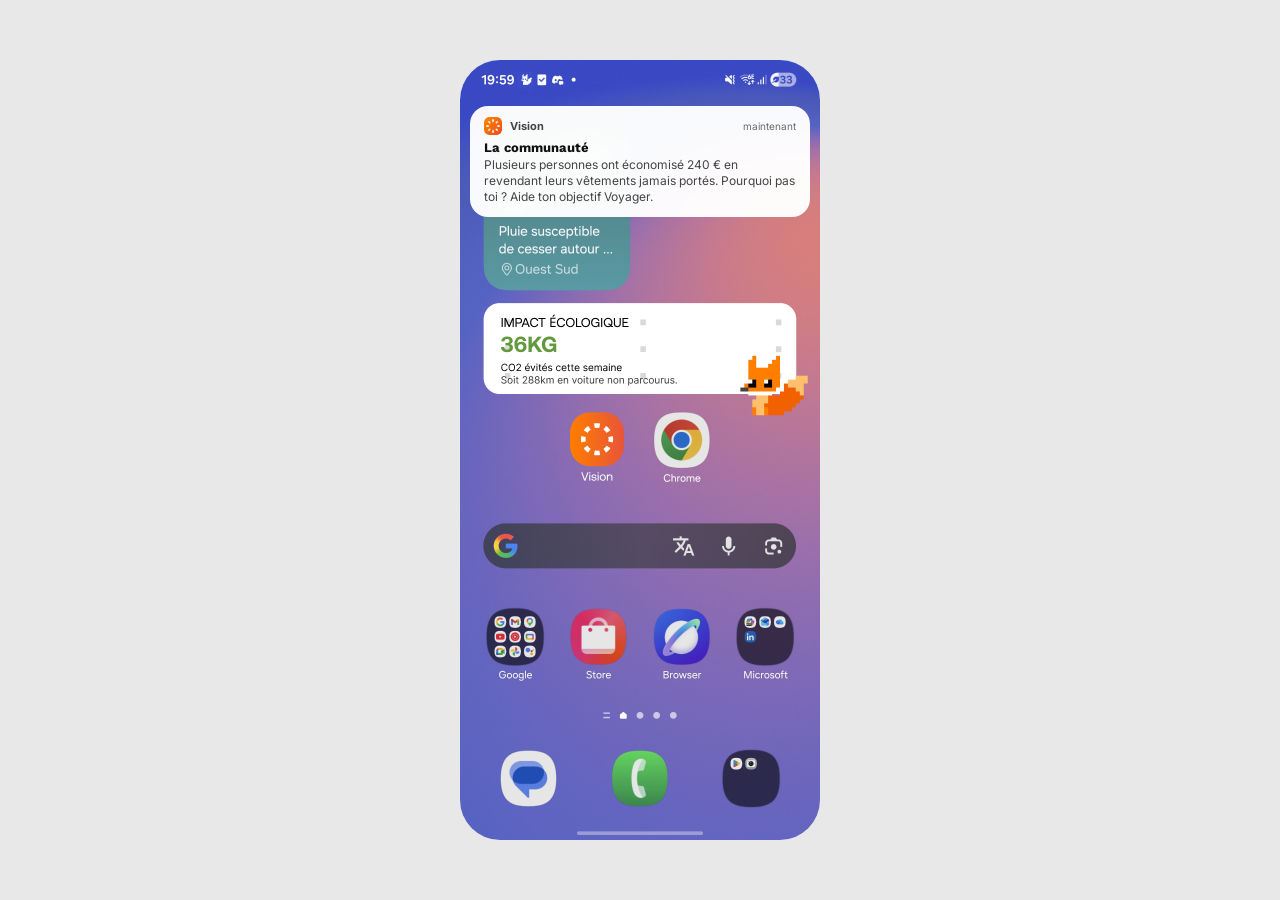
==== commit 76199c39: "copie : retire la gamification facon Duolingo (graines, boutique, ligue, quetes...) Elle detournait " ====
--- a/copie/index.html
+++ b/copie/index.html
@@ -18,14 +18,6 @@
 <link rel="stylesheet" href="css/base.css">
 <link rel="stylesheet" href="css/app.css">
 <link rel="stylesheet" href="css/demos.css">
-<link rel="stylesheet" href="css/g-accueil.css">
-<link rel="stylesheet" href="css/g-celebration.css">
-<link rel="stylesheet" href="css/g-serie.css">
-<link rel="stylesheet" href="css/g-quetes.css">
-<link rel="stylesheet" href="css/g-ligue.css">
-<link rel="stylesheet" href="css/g-boutique.css">
-<link rel="stylesheet" href="css/g-mascotte.css">
-<link rel="stylesheet" href="css/g-rappels.css">
 <style>
 /* Reste dans la page : les url() passées via --m (style en ligne) doivent se résoudre par rapport au document */
 .nav-mask { -webkit-mask: var(--m) center / contain no-repeat; mask: var(--m) center / contain no-repeat; }
@@ -580,53 +572,19 @@
         <div class="android-back-pill">⌂ Android</div>
       </div>
       <div class="app-scroll" style="height:100%;">
-        <!-- Accueil : barre de statut + compagnon + carte du jour (js/g-accueil.js, css/g-accueil.css) -->
-        <div class="acc-top" id="acc-top">
-          <div class="acc-bar">
-            <button type="button" class="acc-stat acc-league" id="acc-league" onclick="accGo('s-ligue')" aria-label="Ligue">
-              <span class="acc-ico acc-ico-medal" data-px="medal"></span><span class="acc-num" id="acc-league-name">Graine</span>
-            </button>
-            <button type="button" class="acc-stat acc-flame is-off" id="acc-flame" onclick="accGo('s-serie')" aria-label="Série">
-              <span class="acc-ico acc-ico-flame" data-px="flame"></span><span class="acc-num" id="home-streak">0</span>
-            </button>
-            <button type="button" class="acc-stat acc-gems" id="acc-gems-btn" onclick="accGo('s-boutique')" aria-label="Graines">
-              <span class="acc-ico" data-px="seed"></span><span class="acc-num" id="acc-gems">0</span>
-            </button>
-            <button type="button" class="acc-stat acc-freeze" id="acc-freezes-btn" onclick="accGo('s-boutique')" aria-label="Boucliers de série">
-              <span class="acc-ico" data-px="shield"></span><span class="acc-num" id="acc-freezes">0</span>
-            </button>
-            <button type="button" class="bell-btn has-notif acc-bell" onclick="openNotifs()" aria-label="Notifications"><img src="assets/bell.svg" alt="notifications"></button>
-          </div>
-
-          <div class="acc-stage">
-            <div class="acc-comp">
-              <div class="acc-sparks" aria-hidden="true"><i></i><i></i><i></i></div>
-              <div class="acc-comp-sprite"><img src="assets/comp-foxy.png" class="dyn-comp" alt="Ton compagnon"></div>
-              <div class="acc-floor" aria-hidden="true"></div>
-              <div class="acc-level" id="acc-level" role="img" aria-label="Stade du compagnon"><div id="home-hearts" class="acc-hearts"></div><span id="acc-stage-name">Sauvage</span></div>
-            </div>
-            <div class="acc-bubble">
-              <div class="acc-hello"><span id="acc-hello-word">Bonsoir</span>, <span class="user-name">Léa</span>&#8239;!</div>
-              <div class="acc-say" id="acc-say">Une petite action et ta flamme s’allume.</div>
-            </div>
-          </div>
-
-          <div class="acc-today" id="acc-today">
-            <div class="acc-today-top">
-              <span class="acc-tag" id="acc-tag">À suivre</span>
-              <span class="acc-count" id="acc-count-wrap" role="img" aria-label="Quêtes du jour"><span class="acc-dots" id="acc-dots"></span><span id="acc-count">0 / 3</span></span>
-            </div>
-            <div class="acc-title" id="acc-title">Résiste à 1 tentation</div>
-            <div class="acc-rewards">
-              <span class="acc-chip acc-chip-xp" id="acc-xp-chip"><span class="acc-ico" data-px="bolt"></span><span class="acc-chip-txt"><span id="acc-xp">+40</span> XP</span></span>
-              <span class="acc-chip acc-chip-gems"><span class="acc-ico" data-px="seed"></span><span class="acc-chip-txt"><span id="acc-gain">+15</span> graines</span></span>
-            </div>
-            <div class="acc-progress">
-              <div class="acc-pbar" id="acc-pbar" role="img" aria-label="Progression"><div class="acc-pfill" id="acc-pfill"></div><span class="acc-ptxt" id="acc-ptxt">0 / 1</span></div>
-              <span class="acc-ico acc-chest" data-px="chest"></span>
-            </div>
-            <button type="button" class="acc-cta" id="acc-cta" onclick="accTodayTap()">Allumer ma flamme</button>
-          </div>
+        <!-- Header centré + bell (Figma 510:1136) -->
+        <div style="position:relative;padding:36px 20px 0;text-align:center;">
+          <div style="font-family:'Work Sans',sans-serif;font-weight:700;font-size:22px;color:#000;">Bonsoir, <span class="user-name">Léa</span> 👋</div>
+          <button class="bell-btn has-notif" onclick="openNotifs()" style="position:absolute;right:20px;top:34px;"><img src="assets/bell.svg" alt="notifications"></button>
+        </div>
+
+        <!-- Fox centré + 2 cœurs + streak -->
+        <div style="display:flex;flex-direction:column;align-items:center;margin-top:14px;">
+          <div class="fox-mini" style="width:91px;height:81px;"><img src="assets/comp-foxy.png" class="dyn-comp" alt="fox"></div>
+          <div id="home-hearts" style="display:flex;gap:6px;justify-content:center;margin-top:8px;">
+            <img src="assets/heart.png" class="home-heart" alt="" style="width:16px;height:14px;">
+          </div>
+          <div id="home-streak" style="font-size:12px;color:#6b6475;margin-top:8px;">🔥 0 jour sans craquage</div>
         </div>
 
         <!-- Chips dynamiques (varient selon objectifs) -->
@@ -2251,141 +2209,6 @@
     </div>
   </div>
 
-  <!-- GANTELET:accueil — écrans/calques du morceau « accueil » (insérer juste sous cette ligne) -->
-
-
-
-  <!-- GANTELET:celebration — écrans/calques du morceau « celebration » (insérer juste sous cette ligne) -->
-
-
-
-  <!-- GANTELET:serie — écrans/calques du morceau « serie » (insérer juste sous cette ligne) -->
-  <div class="screen" id="s-serie">
-    <div class="sr" data-state="fire">
-      <div class="sr-scroll" id="sr-scroll">
-        <header class="sr-top">
-          <button class="sr-back" type="button" onclick="go('s-home')" aria-label="Retour à l'accueil">
-            <svg viewBox="0 0 24 24" width="24" height="24" aria-hidden="true"><path d="M15 5l-7 7 7 7" fill="none" stroke="currentColor" stroke-width="3" stroke-linecap="round" stroke-linejoin="round"/></svg>
-          </button>
-          <h1 class="sr-title">Ma série</h1>
-          <div class="sr-gems" id="sr-gems" title="Tes graines"><span aria-hidden="true">🌱</span><b id="sr-gems-n">0</b><span class="sr-vh"> graines</span></div>
-        </header>
-
-        <section class="sr-hero" aria-label="Ta série">
-          <div class="sr-hero-row">
-            <div class="sr-count">
-              <div class="sr-num" id="sr-num" aria-hidden="true">0</div>
-              <div class="sr-unit" id="sr-unit" aria-hidden="true">jour sans achat impulsif</div>
-              <p class="sr-vh" id="sr-say">0 jour sans achat impulsif</p>
-              <div class="sr-record" id="sr-record"></div>
-            </div>
-            <div class="sr-art" aria-hidden="true">
-              <div class="sr-glow"></div>
-              <div class="sr-ground"></div>
-              <div class="sr-flame" id="sr-flame"></div>
-              <div class="sr-sparks"><i></i><i></i><i></i></div>
-              <img class="sr-comp" id="sr-comp" src="assets/comp-foxy.png" alt="">
-              <div class="sr-art-shield" id="sr-art-shield"></div>
-            </div>
-          </div>
-          <div class="sr-week" id="sr-week" role="list" aria-label="Cette semaine"></div>
-        </section>
-
-        <section class="sr-card sr-shield" id="sr-shield" aria-labelledby="sr-shield-title"></section>
-
-        <section class="sr-month" aria-labelledby="sr-month-title">
-          <div class="sr-month-head">
-            <h2 class="sr-h2" id="sr-month-title">Ce mois-ci</h2>
-            <div class="sr-month-nav">
-              <button class="sr-chev" type="button" id="sr-prev" onclick="serieMonth(-1)" aria-label="Mois précédent">
-                <svg viewBox="0 0 24 24" width="22" height="22" aria-hidden="true"><path d="M15 5l-7 7 7 7" fill="none" stroke="currentColor" stroke-width="3" stroke-linecap="round" stroke-linejoin="round"/></svg>
-              </button>
-              <button class="sr-chev" type="button" id="sr-next" onclick="serieMonth(1)" aria-label="Mois suivant">
-                <svg viewBox="0 0 24 24" width="22" height="22" aria-hidden="true"><path d="M9 5l7 7-7 7" fill="none" stroke="currentColor" stroke-width="3" stroke-linecap="round" stroke-linejoin="round"/></svg>
-              </button>
-            </div>
-          </div>
-          <div class="sr-card sr-cal" id="sr-cal" role="group"></div>
-          <div class="sr-legend" aria-hidden="true">
-            <span><i class="sr-lg-band"></i>Sans achat impulsif</span>
-            <span><i class="sr-lg-dot"></i>Jour actif</span>
-            <span><i class="sr-lg-ice"></i>Bouclier utilisé</span>
-          </div>
-          <div class="sr-tiles" id="sr-tiles"></div>
-        </section>
-      </div>
-      <div class="sr-toast" id="sr-toast" role="status" aria-live="polite"></div>
-    </div>
-  </div>
-
-
-
-  <!-- GANTELET:quetes — écrans/calques du morceau « quetes » (insérer juste sous cette ligne) -->
-
-
-
-  <!-- GANTELET:ligue — écrans/calques du morceau « ligue » (insérer juste sous cette ligne) -->
-  <div class="screen" id="s-ligue">
-    <div class="lg">
-      <div class="lg-head">
-        <button class="lg-back" type="button" onclick="go('s-home')" aria-label="Retour à l'accueil">
-          <svg viewBox="0 0 24 24" width="22" height="22" aria-hidden="true"><path d="M15 5l-7 7 7 7" fill="none" stroke="currentColor" stroke-width="3.2" stroke-linecap="round" stroke-linejoin="round"/></svg>
-        </button>
-        <div class="lg-titles">
-          <h1 class="lg-title" id="lg-title">Ligue Graine</h1>
-          <div class="lg-time">
-            <svg viewBox="0 0 16 16" width="14" height="14" aria-hidden="true"><circle cx="8" cy="8" r="6.2" fill="none" stroke="currentColor" stroke-width="2"/><path d="M8 4.6V8l2.4 1.6" fill="none" stroke="currentColor" stroke-width="2" stroke-linecap="round" stroke-linejoin="round"/></svg>
-            <span id="lg-time">7 jours restants</span>
-          </div>
-        </div>
-      </div>
-      <div class="lg-tiers" id="lg-tiers" role="list" aria-label="Les 7 ligues, de Graine à Forêt"></div>
-      <p class="lg-rule" id="lg-rule">Les 3 premiers montent, les 3 derniers descendent. L'XP se gagne en résistant.</p>
-      <div class="lg-list" id="lg-list"></div>
-      <div class="lg-coach" id="lg-coach" aria-live="polite"></div>
-    </div>
-  </div>
-
-
-
-  <!-- GANTELET:boutique — écrans/calques du morceau « boutique » (insérer juste sous cette ligne) -->
-  <div class="screen" id="s-boutique">
-    <div class="bq">
-      <div class="bq-nav">
-        <button class="bq-back" type="button" onclick="go('s-home')" aria-label="Retour à l'accueil">
-          <svg viewBox="0 0 24 24" aria-hidden="true"><path d="M15 5 L8 12 L15 19"/></svg>
-        </button>
-        <h1 class="bq-title">Boutique</h1>
-        <div class="bq-wallet" id="bq-wallet" role="status" aria-live="polite">
-          <span class="bq-ic bq-ic-seed" data-pix="seed" aria-hidden="true"></span>
-          <span class="bq-wallet-n" id="bq-balance">0</span>
-          <span class="bq-sr" id="bq-balance-sr">graines</span>
-        </div>
-      </div>
-      <div class="bq-scroll" id="bq-scroll"></div>
-
-      <!-- Feuille de confirmation d'échange (graines → bouclier) -->
-      <div class="bq-sheet-wrap" id="bq-sheet" hidden>
-        <div class="bq-dim" id="bq-dim"></div>
-        <div class="bq-sheet" role="dialog" aria-modal="true" aria-labelledby="bq-sheet-title">
-          <div class="bq-grab" aria-hidden="true"></div>
-          <div id="bq-sheet-body"></div>
-        </div>
-      </div>
-    </div>
-  </div>
-
-
-
-  <!-- GANTELET:mascotte — écrans/calques du morceau « mascotte » (insérer juste sous cette ligne) -->
-  <!-- Calque plein écran du compagnon (rempli par js/g-mascotte.js : showMascot(kind, detail)) -->
-  <div id="g-mascotte" class="gm" hidden></div>
-
-
-
-  <!-- GANTELET:rappels — écrans/calques du morceau « rappels » (insérer juste sous cette ligne) -->
-
-
   <!-- ════════════════════════════════════════════════════ -->
   <!-- FEATURE TOUR OVERLAY                                  -->
   <!-- ════════════════════════════════════════════════════ -->
@@ -2428,15 +2251,6 @@
 <script src="js/onboarding.js"></script>
 <script src="js/ambitions.js"></script>
 <script src="js/progression.js"></script>
-<script src="js/game.js"></script>
-<script src="js/g-accueil.js"></script>
-<script src="js/g-celebration.js"></script>
-<script src="js/g-serie.js"></script>
-<script src="js/g-quetes.js"></script>
-<script src="js/g-ligue.js"></script>
-<script src="js/g-boutique.js"></script>
-<script src="js/g-mascotte.js"></script>
-<script src="js/g-rappels.js"></script>
 <script src="js/affiner.js"></script>
 <script src="js/ia-chat.js"></script>
 <script src="js/capsule.js"></script>
